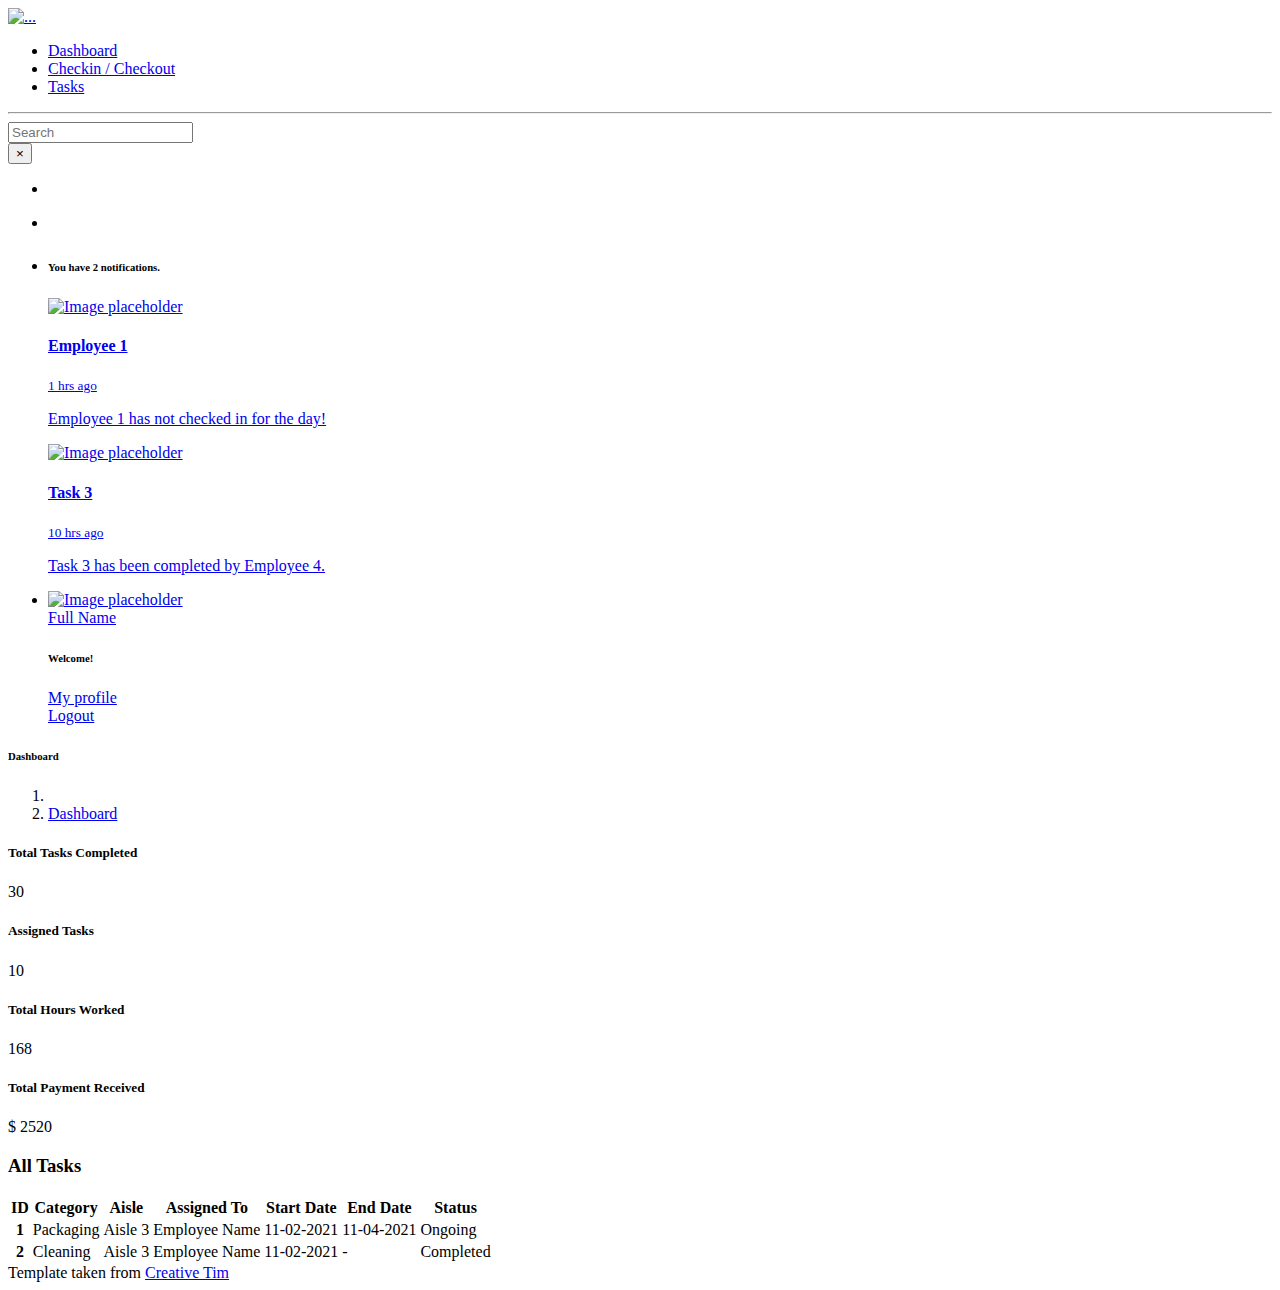
==== employee-index.html @ 5a144215 "Add files via upload" ====
<!DOCTYPE html>
<html>

<head>
  <meta charset="utf-8">
  <meta name="viewport" content="width=device-width, initial-scale=1, shrink-to-fit=no">
  <title>Employee Management System</title>
  <!-- Favicon -->
  <link rel="icon" href="assets/img/brand/favicon.png" type="image/png">
  <!-- Fonts -->
  <link rel="stylesheet" href="https://fonts.googleapis.com/css?family=Open+Sans:300,400,600,700">
  <!-- Icons -->
  <link rel="stylesheet" href="assets/vendor/nucleo/css/nucleo.css" type="text/css">
  <link rel="stylesheet" href="assets/vendor/@fortawesome/fontawesome-free/css/all.min.css" type="text/css">
  <!-- Page plugins -->
  <!-- Argon CSS -->
  <link rel="stylesheet" href="assets/css/style.css?v=1.2.0" type="text/css">
</head>

<body>
  <!-- Sidenav -->
  <nav class="sidenav navbar navbar-vertical  fixed-left  navbar-expand-xs navbar-light bg-white" id="sidenav-main">
    <div class="scrollbar-inner">
      <!-- Brand -->
      <div class="sidenav-header  align-items-center">
        <a class="navbar-brand" href="javascript:void(0)">
          <img src="assets/img/brand/logo.png" class="navbar-brand-img" alt="...">
        </a>
      </div>
      <div class="navbar-inner">
        <!-- Collapse -->
        <div class="collapse navbar-collapse" id="sidenav-collapse-main">
          <!-- Nav items -->
          <ul class="navbar-nav">
            <li class="nav-item">
              <a class="nav-link active" href="./employee-index.html">
                <i class="ni ni-tv-2 text-black"></i>
                <span class="nav-link-text">Dashboard</span>
              </a>
            </li>
            <li class="nav-item">
              <a class="nav-link" href="pages/checkin-checkout.html">
                <i class="ni ni-circle-08 text-black"></i>
                <span class="nav-link-text">Checkin / Checkout</span>
              </a>
            </li>
            <li class="nav-item">
              <a class="nav-link" href="pages/tasks.html">
                <i class="ni ni-bullet-list-67 text-black"></i>
                <span class="nav-link-text">Tasks</span>
              </a>
            </li>
          </ul>
          <!-- Divider -->
          <hr class="my-3">
        </div>
      </div>
    </div>
  </nav>
  <!-- Main content -->
  <div class="main-content" id="panel">
    <!-- Topnav -->
    <nav class="navbar navbar-top navbar-expand navbar-dark bg-primary border-bottom">
      <div class="container-fluid">
        <div class="collapse navbar-collapse" id="navbarSupportedContent">
          <!-- Search form -->
          <form class="navbar-search navbar-search-light form-inline mr-sm-3" id="navbar-search-main">
            <div class="form-group mb-0">
              <div class="input-group input-group-alternative input-group-merge">
                <div class="input-group-prepend">
                  <span class="input-group-text"><i class="fas fa-search"></i></span>
                </div>
                <input class="form-control" placeholder="Search" type="text">
              </div>
            </div>
            <button type="button" class="close" data-action="search-close" data-target="#navbar-search-main" aria-label="Close">
              <span aria-hidden="true">×</span>
            </button>
          </form>
          <!-- Navbar links -->
          <ul class="navbar-nav align-items-center  ml-md-auto ">
            <li class="nav-item d-xl-none">
              <!-- Sidenav toggler -->
              <div class="pr-3 sidenav-toggler sidenav-toggler-dark" data-action="sidenav-pin" data-target="#sidenav-main">
                <div class="sidenav-toggler-inner">
                  <i class="sidenav-toggler-line"></i>
                  <i class="sidenav-toggler-line"></i>
                  <i class="sidenav-toggler-line"></i>
                </div>
              </div>
            </li>
            <li class="nav-item d-sm-none">
              <a class="nav-link" href="#" data-action="search-show" data-target="#navbar-search-main">
                <i class="ni ni-zoom-split-in"></i>
              </a>
            </li>
            <li class="nav-item dropdown">
              <a class="nav-link" href="#" role="button" data-toggle="dropdown" aria-haspopup="true" aria-expanded="false">
                <i class="ni ni-bell-55"></i>
              </a>
              <div class="dropdown-menu dropdown-menu-xl  dropdown-menu-right  py-0 overflow-hidden">
                <!-- Dropdown header -->
                <div class="px-3 py-3">
                  <h6 class="text-sm text-muted m-0">You have <strong class="text-primary">2</strong> notifications.</h6>
                </div>
                <!-- List group -->
                <div class="list-group list-group-flush">
                  <a href="#!" class="list-group-item list-group-item-action">
                    <div class="row align-items-center">
                      <div class="col-auto">
                        <!-- Avatar -->
                        <img alt="Image placeholder" src="assets/img/theme/user.png" class="avatar rounded-circle">
                      </div>
                      <div class="col ml--2">
                        <div class="d-flex justify-content-between align-items-center">
                          <div>
                            <h4 class="mb-0 text-sm">Employee 1</h4>
                          </div>
                          <div class="text-right text-muted">
                            <small>1 hrs ago</small>
                          </div>
                        </div>
                        <p class="text-sm mb-0">Employee 1 has not checked in for the day!</p>
                      </div>
                    </div>
                  </a>
                  <a href="#!" class="list-group-item list-group-item-action">
                    <div class="row align-items-center">
                      <div class="col-auto">
                        <!-- Avatar -->
                        <img alt="Image placeholder" src="assets/img/theme/user.png" class="avatar rounded-circle">
                      </div>
                      <div class="col ml--2">
                        <div class="d-flex justify-content-between align-items-center">
                          <div>
                            <h4 class="mb-0 text-sm">Task 3</h4>
                          </div>
                          <div class="text-right text-muted">
                            <small>10 hrs ago</small>
                          </div>
                        </div>
                        <p class="text-sm mb-0">Task 3 has been completed by Employee 4.</p>
                      </div>
                    </div>
                  </a>
                </div>
              </div>
            </li>
          </ul>
          <ul class="navbar-nav align-items-center  ml-auto ml-md-0 ">
            <li class="nav-item dropdown">
              <a class="nav-link pr-0" href="#" role="button" data-toggle="dropdown" aria-haspopup="true" aria-expanded="false">
                <div class="media align-items-center">
                  <span class="avatar avatar-sm rounded-circle">
                    <img alt="Image placeholder" src="assets/img/theme/user.png">
                  </span>
                  <div class="media-body  ml-2  d-none d-lg-block">
                    <span class="mb-0 text-sm  font-weight-bold">Full Name</span>
                  </div>
                </div>
              </a>
              <div class="dropdown-menu  dropdown-menu-right ">
                <div class="dropdown-header noti-title">
                  <h6 class="text-overflow m-0">Welcome!</h6>
                </div>
                <a href="./pages/profile.html" class="dropdown-item">
                  <i class="ni ni-single-02"></i>
                  <span>My profile</span>
                </a>
                <div class="dropdown-divider"></div>
                <a href="#!" class="dropdown-item">
                  <i class="ni ni-user-run"></i>
                  <span>Logout</span>
                </a>
              </div>
            </li>
          </ul>
        </div>
      </div>
    </nav>
    <!-- Header -->
    <!-- Header -->
    <div class="header bg-primary pb-6">
      <div class="container-fluid">
        <div class="header-body">
          <div class="row align-items-center py-4">
            <div class="col-lg-12 col-12">
              <h6 class="h2 text-white d-inline-block mb-0">Dashboard</h6>
              <nav aria-label="breadcrumb" class="d-none d-md-inline-block ml-md-4">
                <ol class="breadcrumb breadcrumb-links breadcrumb-dark">
                  <li class="breadcrumb-item"><a href="#"><i class="fas fa-home"></i></a></li>
                  <li class="breadcrumb-item active"><a href="./employee-index.html">Dashboard</a></li>
                </ol>
              </nav>
            </div>
          </div>
          <!-- Card stats -->
          <div class="row">
            <div class="col-xl-3 col-md-6">
              <div class="card card-stats">
                <!-- Card body -->
                <div class="card-body">
                  <div class="row">
                    <div class="col">
                      <h5 class="card-title text-uppercase text-muted mb-0">Total Tasks Completed</h5>
                      <span class="h2 font-weight-bold d-block mb-0 mt-3">30</span>
                    </div>
                    <div class="col-auto">
                      <div class="icon icon-shape bg-gradient-green text-white rounded-circle shadow">
                        <i class="ni ni-check-bold"></i>
                      </div>
                    </div>
                  </div>
                </div>
              </div>
            </div>
            <div class="col-xl-3 col-md-6">
              <div class="card card-stats">
                <!-- Card body -->
                <div class="card-body">
                  <div class="row">
                    <div class="col">
                      <h5 class="card-title text-uppercase text-muted mb-0">Assigned Tasks</h5>
                      <span class="h2 font-weight-bold d-block mb-0 mt-3">10</span>
                    </div>
                    <div class="col-auto">
                      <div class="icon icon-shape bg-gradient-blue text-white rounded-circle shadow">
                        <i class="ni ni-bell-55"></i>
                      </div>
                    </div>
                  </div>
                </div>
              </div>
            </div>
            <div class="col-xl-3 col-md-6">
              <div class="card card-stats">
                <!-- Card body -->
                <div class="card-body">
                  <div class="row">
                    <div class="col">
                      <h5 class="card-title text-uppercase text-muted mb-0">Total Hours Worked</h5>
                      <span class="h2 font-weight-bold d-block mb-0 mt-3">168</span>
                    </div>
                    <div class="col-auto">
                      <div class="icon icon-shape bg-gradient-yellow text-white rounded-circle shadow">
                        <i class="ni ni-watch-time"></i>
                      </div>
                    </div>
                  </div>
                </div>
              </div>
            </div>
            <div class="col-xl-3 col-md-6">
              <div class="card card-stats">
                <!-- Card body -->
                <div class="card-body">
                  <div class="row">
                    <div class="col">
                      <h5 class="card-title text-uppercase text-muted mb-0">Total Payment Received</h5>
                      <span class="h2 font-weight-bold d-block mb-0 mt-3">$ 2520</span>
                    </div>
                    <div class="col-auto">
                      <div class="icon icon-shape bg-gradient-info text-white rounded-circle shadow">
                        <i class="ni ni-money-coins"></i>
                      </div>
                    </div>
                  </div>
                </div>
              </div>
            </div>
          </div>
        </div>
      </div>
    </div>
    <!-- Page content -->
    <div class="container-fluid mt--6">
      <div class="row">
        <div class="col-xl-12">
          <div class="card">
            <div class="card-header border-0">
              <div class="row align-items-center">
                <div class="col">
                  <h3 class="mb-0">All Tasks</h3>
                </div>
              </div>
            </div>
            <div class="table-responsive">
                <!-- Projects table -->
                <table class="table align-items-center table-flush">
                  <thead class="thead-light">
                    <tr>
                      <th scope="col">ID</th>
                      <th scope="col">Category</th>
                      <th scope="col">Aisle</th>
                      <th scope="col">Assigned To</th>
                      <th scope="col">Start Date</th>
                      <th scope="col">End Date</th>
                      <th scope="col">Status</th>
                    </tr>
                  </thead>
                  <tbody>
                    <tr>
                      <th scope="row">
                        1
                      </th>
                      <td>
                        Packaging
                      </td>
                      <td>
                        Aisle 3
                      </td>
                      <td>
                        Employee Name
                      </td>
                      <td>
                        11-02-2021
                      </td>
                      <td>
                        11-04-2021
                      </td>
                      <td>
                        Ongoing
                      </td>
                    </tr>
                    <tr>
                      <th scope="row">
                        2
                      </th>
                      <td>
                        Cleaning
                      </td>
                      <td>
                        Aisle 3
                      </td>
                      <td>
                        Employee Name
                      </td>
                      <td>
                        11-02-2021
                      </td>
                      <td>
                        -
                      </td>
                      <td>
                        Completed
                      </td>
                    </tr>
                  </tbody>
                </table>
              </div>
          </div>
        </div>
      </div>
      <!-- Footer -->
      <footer class="footer pt-0">
        <div class="row align-items-center justify-content-lg-between">
          <div class="col-lg-12">
            <div class="copyright text-center  text-lg-left  text-muted">
              Template taken from <a href="https://www.creative-tim.com" class="font-weight-bold" target="_blank">Creative Tim</a>
            </div>
          </div>
        </div>
      </footer>
    </div>
  </div>
  <!-- Core -->
  <script src="assets/vendor/jquery/dist/jquery.min.js"></script>
  <script src="assets/vendor/bootstrap/dist/js/bootstrap.bundle.min.js"></script>
  <script src="assets/vendor/js-cookie/js.cookie.js"></script>
  <script src="assets/vendor/jquery.scrollbar/jquery.scrollbar.min.js"></script>
  <script src="assets/vendor/jquery-scroll-lock/dist/jquery-scrollLock.min.js"></script>
  <!-- Script JS -->
  <script src="assets/js/script.js?v=1.2.0"></script>
</body>

</html>
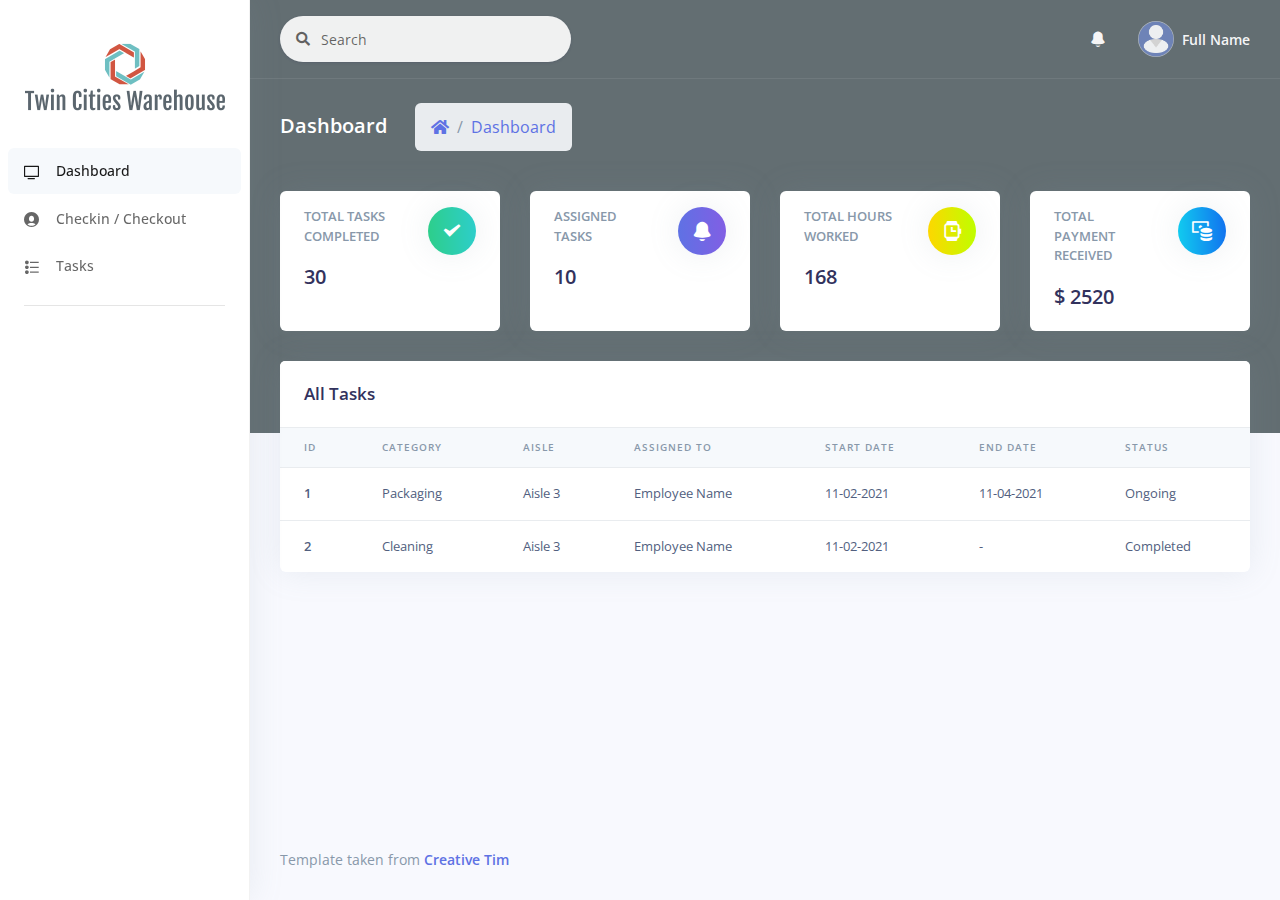
==== commit c52577be: "Initial Commit" ====
--- a/employee-index.html
+++ b/employee-index.html
@@ -1,376 +1,376 @@
-<!DOCTYPE html>
-<html>
-
-<head>
-  <meta charset="utf-8">
-  <meta name="viewport" content="width=device-width, initial-scale=1, shrink-to-fit=no">
-  <title>Employee Management System</title>
-  <!-- Favicon -->
-  <link rel="icon" href="assets/img/brand/favicon.png" type="image/png">
-  <!-- Fonts -->
-  <link rel="stylesheet" href="https://fonts.googleapis.com/css?family=Open+Sans:300,400,600,700">
-  <!-- Icons -->
-  <link rel="stylesheet" href="assets/vendor/nucleo/css/nucleo.css" type="text/css">
-  <link rel="stylesheet" href="assets/vendor/@fortawesome/fontawesome-free/css/all.min.css" type="text/css">
-  <!-- Page plugins -->
-  <!-- Argon CSS -->
-  <link rel="stylesheet" href="assets/css/style.css?v=1.2.0" type="text/css">
-</head>
-
-<body>
-  <!-- Sidenav -->
-  <nav class="sidenav navbar navbar-vertical  fixed-left  navbar-expand-xs navbar-light bg-white" id="sidenav-main">
-    <div class="scrollbar-inner">
-      <!-- Brand -->
-      <div class="sidenav-header  align-items-center">
-        <a class="navbar-brand" href="javascript:void(0)">
-          <img src="assets/img/brand/logo.png" class="navbar-brand-img" alt="...">
-        </a>
-      </div>
-      <div class="navbar-inner">
-        <!-- Collapse -->
-        <div class="collapse navbar-collapse" id="sidenav-collapse-main">
-          <!-- Nav items -->
-          <ul class="navbar-nav">
-            <li class="nav-item">
-              <a class="nav-link active" href="./employee-index.html">
-                <i class="ni ni-tv-2 text-black"></i>
-                <span class="nav-link-text">Dashboard</span>
-              </a>
-            </li>
-            <li class="nav-item">
-              <a class="nav-link" href="pages/checkin-checkout.html">
-                <i class="ni ni-circle-08 text-black"></i>
-                <span class="nav-link-text">Checkin / Checkout</span>
-              </a>
-            </li>
-            <li class="nav-item">
-              <a class="nav-link" href="pages/tasks.html">
-                <i class="ni ni-bullet-list-67 text-black"></i>
-                <span class="nav-link-text">Tasks</span>
-              </a>
-            </li>
-          </ul>
-          <!-- Divider -->
-          <hr class="my-3">
-        </div>
-      </div>
-    </div>
-  </nav>
-  <!-- Main content -->
-  <div class="main-content" id="panel">
-    <!-- Topnav -->
-    <nav class="navbar navbar-top navbar-expand navbar-dark bg-primary border-bottom">
-      <div class="container-fluid">
-        <div class="collapse navbar-collapse" id="navbarSupportedContent">
-          <!-- Search form -->
-          <form class="navbar-search navbar-search-light form-inline mr-sm-3" id="navbar-search-main">
-            <div class="form-group mb-0">
-              <div class="input-group input-group-alternative input-group-merge">
-                <div class="input-group-prepend">
-                  <span class="input-group-text"><i class="fas fa-search"></i></span>
-                </div>
-                <input class="form-control" placeholder="Search" type="text">
-              </div>
-            </div>
-            <button type="button" class="close" data-action="search-close" data-target="#navbar-search-main" aria-label="Close">
-              <span aria-hidden="true">×</span>
-            </button>
-          </form>
-          <!-- Navbar links -->
-          <ul class="navbar-nav align-items-center  ml-md-auto ">
-            <li class="nav-item d-xl-none">
-              <!-- Sidenav toggler -->
-              <div class="pr-3 sidenav-toggler sidenav-toggler-dark" data-action="sidenav-pin" data-target="#sidenav-main">
-                <div class="sidenav-toggler-inner">
-                  <i class="sidenav-toggler-line"></i>
-                  <i class="sidenav-toggler-line"></i>
-                  <i class="sidenav-toggler-line"></i>
-                </div>
-              </div>
-            </li>
-            <li class="nav-item d-sm-none">
-              <a class="nav-link" href="#" data-action="search-show" data-target="#navbar-search-main">
-                <i class="ni ni-zoom-split-in"></i>
-              </a>
-            </li>
-            <li class="nav-item dropdown">
-              <a class="nav-link" href="#" role="button" data-toggle="dropdown" aria-haspopup="true" aria-expanded="false">
-                <i class="ni ni-bell-55"></i>
-              </a>
-              <div class="dropdown-menu dropdown-menu-xl  dropdown-menu-right  py-0 overflow-hidden">
-                <!-- Dropdown header -->
-                <div class="px-3 py-3">
-                  <h6 class="text-sm text-muted m-0">You have <strong class="text-primary">2</strong> notifications.</h6>
-                </div>
-                <!-- List group -->
-                <div class="list-group list-group-flush">
-                  <a href="#!" class="list-group-item list-group-item-action">
-                    <div class="row align-items-center">
-                      <div class="col-auto">
-                        <!-- Avatar -->
-                        <img alt="Image placeholder" src="assets/img/theme/user.png" class="avatar rounded-circle">
-                      </div>
-                      <div class="col ml--2">
-                        <div class="d-flex justify-content-between align-items-center">
-                          <div>
-                            <h4 class="mb-0 text-sm">Employee 1</h4>
-                          </div>
-                          <div class="text-right text-muted">
-                            <small>1 hrs ago</small>
-                          </div>
-                        </div>
-                        <p class="text-sm mb-0">Employee 1 has not checked in for the day!</p>
-                      </div>
-                    </div>
-                  </a>
-                  <a href="#!" class="list-group-item list-group-item-action">
-                    <div class="row align-items-center">
-                      <div class="col-auto">
-                        <!-- Avatar -->
-                        <img alt="Image placeholder" src="assets/img/theme/user.png" class="avatar rounded-circle">
-                      </div>
-                      <div class="col ml--2">
-                        <div class="d-flex justify-content-between align-items-center">
-                          <div>
-                            <h4 class="mb-0 text-sm">Task 3</h4>
-                          </div>
-                          <div class="text-right text-muted">
-                            <small>10 hrs ago</small>
-                          </div>
-                        </div>
-                        <p class="text-sm mb-0">Task 3 has been completed by Employee 4.</p>
-                      </div>
-                    </div>
-                  </a>
-                </div>
-              </div>
-            </li>
-          </ul>
-          <ul class="navbar-nav align-items-center  ml-auto ml-md-0 ">
-            <li class="nav-item dropdown">
-              <a class="nav-link pr-0" href="#" role="button" data-toggle="dropdown" aria-haspopup="true" aria-expanded="false">
-                <div class="media align-items-center">
-                  <span class="avatar avatar-sm rounded-circle">
-                    <img alt="Image placeholder" src="assets/img/theme/user.png">
-                  </span>
-                  <div class="media-body  ml-2  d-none d-lg-block">
-                    <span class="mb-0 text-sm  font-weight-bold">Full Name</span>
-                  </div>
-                </div>
-              </a>
-              <div class="dropdown-menu  dropdown-menu-right ">
-                <div class="dropdown-header noti-title">
-                  <h6 class="text-overflow m-0">Welcome!</h6>
-                </div>
-                <a href="./pages/profile.html" class="dropdown-item">
-                  <i class="ni ni-single-02"></i>
-                  <span>My profile</span>
-                </a>
-                <div class="dropdown-divider"></div>
-                <a href="#!" class="dropdown-item">
-                  <i class="ni ni-user-run"></i>
-                  <span>Logout</span>
-                </a>
-              </div>
-            </li>
-          </ul>
-        </div>
-      </div>
-    </nav>
-    <!-- Header -->
-    <!-- Header -->
-    <div class="header bg-primary pb-6">
-      <div class="container-fluid">
-        <div class="header-body">
-          <div class="row align-items-center py-4">
-            <div class="col-lg-12 col-12">
-              <h6 class="h2 text-white d-inline-block mb-0">Dashboard</h6>
-              <nav aria-label="breadcrumb" class="d-none d-md-inline-block ml-md-4">
-                <ol class="breadcrumb breadcrumb-links breadcrumb-dark">
-                  <li class="breadcrumb-item"><a href="#"><i class="fas fa-home"></i></a></li>
-                  <li class="breadcrumb-item active"><a href="./employee-index.html">Dashboard</a></li>
-                </ol>
-              </nav>
-            </div>
-          </div>
-          <!-- Card stats -->
-          <div class="row">
-            <div class="col-xl-3 col-md-6">
-              <div class="card card-stats">
-                <!-- Card body -->
-                <div class="card-body">
-                  <div class="row">
-                    <div class="col">
-                      <h5 class="card-title text-uppercase text-muted mb-0">Total Tasks Completed</h5>
-                      <span class="h2 font-weight-bold d-block mb-0 mt-3">30</span>
-                    </div>
-                    <div class="col-auto">
-                      <div class="icon icon-shape bg-gradient-green text-white rounded-circle shadow">
-                        <i class="ni ni-check-bold"></i>
-                      </div>
-                    </div>
-                  </div>
-                </div>
-              </div>
-            </div>
-            <div class="col-xl-3 col-md-6">
-              <div class="card card-stats">
-                <!-- Card body -->
-                <div class="card-body">
-                  <div class="row">
-                    <div class="col">
-                      <h5 class="card-title text-uppercase text-muted mb-0">Assigned Tasks</h5>
-                      <span class="h2 font-weight-bold d-block mb-0 mt-3">10</span>
-                    </div>
-                    <div class="col-auto">
-                      <div class="icon icon-shape bg-gradient-blue text-white rounded-circle shadow">
-                        <i class="ni ni-bell-55"></i>
-                      </div>
-                    </div>
-                  </div>
-                </div>
-              </div>
-            </div>
-            <div class="col-xl-3 col-md-6">
-              <div class="card card-stats">
-                <!-- Card body -->
-                <div class="card-body">
-                  <div class="row">
-                    <div class="col">
-                      <h5 class="card-title text-uppercase text-muted mb-0">Total Hours Worked</h5>
-                      <span class="h2 font-weight-bold d-block mb-0 mt-3">168</span>
-                    </div>
-                    <div class="col-auto">
-                      <div class="icon icon-shape bg-gradient-yellow text-white rounded-circle shadow">
-                        <i class="ni ni-watch-time"></i>
-                      </div>
-                    </div>
-                  </div>
-                </div>
-              </div>
-            </div>
-            <div class="col-xl-3 col-md-6">
-              <div class="card card-stats">
-                <!-- Card body -->
-                <div class="card-body">
-                  <div class="row">
-                    <div class="col">
-                      <h5 class="card-title text-uppercase text-muted mb-0">Total Payment Received</h5>
-                      <span class="h2 font-weight-bold d-block mb-0 mt-3">$ 2520</span>
-                    </div>
-                    <div class="col-auto">
-                      <div class="icon icon-shape bg-gradient-info text-white rounded-circle shadow">
-                        <i class="ni ni-money-coins"></i>
-                      </div>
-                    </div>
-                  </div>
-                </div>
-              </div>
-            </div>
-          </div>
-        </div>
-      </div>
-    </div>
-    <!-- Page content -->
-    <div class="container-fluid mt--6">
-      <div class="row">
-        <div class="col-xl-12">
-          <div class="card">
-            <div class="card-header border-0">
-              <div class="row align-items-center">
-                <div class="col">
-                  <h3 class="mb-0">All Tasks</h3>
-                </div>
-              </div>
-            </div>
-            <div class="table-responsive">
-                <!-- Projects table -->
-                <table class="table align-items-center table-flush">
-                  <thead class="thead-light">
-                    <tr>
-                      <th scope="col">ID</th>
-                      <th scope="col">Category</th>
-                      <th scope="col">Aisle</th>
-                      <th scope="col">Assigned To</th>
-                      <th scope="col">Start Date</th>
-                      <th scope="col">End Date</th>
-                      <th scope="col">Status</th>
-                    </tr>
-                  </thead>
-                  <tbody>
-                    <tr>
-                      <th scope="row">
-                        1
-                      </th>
-                      <td>
-                        Packaging
-                      </td>
-                      <td>
-                        Aisle 3
-                      </td>
-                      <td>
-                        Employee Name
-                      </td>
-                      <td>
-                        11-02-2021
-                      </td>
-                      <td>
-                        11-04-2021
-                      </td>
-                      <td>
-                        Ongoing
-                      </td>
-                    </tr>
-                    <tr>
-                      <th scope="row">
-                        2
-                      </th>
-                      <td>
-                        Cleaning
-                      </td>
-                      <td>
-                        Aisle 3
-                      </td>
-                      <td>
-                        Employee Name
-                      </td>
-                      <td>
-                        11-02-2021
-                      </td>
-                      <td>
-                        -
-                      </td>
-                      <td>
-                        Completed
-                      </td>
-                    </tr>
-                  </tbody>
-                </table>
-              </div>
-          </div>
-        </div>
-      </div>
-      <!-- Footer -->
-      <footer class="footer pt-0">
-        <div class="row align-items-center justify-content-lg-between">
-          <div class="col-lg-12">
-            <div class="copyright text-center  text-lg-left  text-muted">
-              Template taken from <a href="https://www.creative-tim.com" class="font-weight-bold" target="_blank">Creative Tim</a>
-            </div>
-          </div>
-        </div>
-      </footer>
-    </div>
-  </div>
-  <!-- Core -->
-  <script src="assets/vendor/jquery/dist/jquery.min.js"></script>
-  <script src="assets/vendor/bootstrap/dist/js/bootstrap.bundle.min.js"></script>
-  <script src="assets/vendor/js-cookie/js.cookie.js"></script>
-  <script src="assets/vendor/jquery.scrollbar/jquery.scrollbar.min.js"></script>
-  <script src="assets/vendor/jquery-scroll-lock/dist/jquery-scrollLock.min.js"></script>
-  <!-- Script JS -->
-  <script src="assets/js/script.js?v=1.2.0"></script>
-</body>
-
-</html>
+<!DOCTYPE html>
+<html>
+
+<head>
+  <meta charset="utf-8">
+  <meta name="viewport" content="width=device-width, initial-scale=1, shrink-to-fit=no">
+  <title>Employee Management System</title>
+  <!-- Favicon -->
+  <link rel="icon" href="assets/img/brand/favicon.png" type="image/png">
+  <!-- Fonts -->
+  <link rel="stylesheet" href="https://fonts.googleapis.com/css?family=Open+Sans:300,400,600,700">
+  <!-- Icons -->
+  <link rel="stylesheet" href="assets/vendor/nucleo/css/nucleo.css" type="text/css">
+  <link rel="stylesheet" href="assets/vendor/@fortawesome/fontawesome-free/css/all.min.css" type="text/css">
+  <!-- Page plugins -->
+  <!-- Argon CSS -->
+  <link rel="stylesheet" href="assets/css/style.css?v=1.2.0" type="text/css">
+</head>
+
+<body>
+  <!-- Sidenav -->
+  <nav class="sidenav navbar navbar-vertical  fixed-left  navbar-expand-xs navbar-light bg-white" id="sidenav-main">
+    <div class="scrollbar-inner">
+      <!-- Brand -->
+      <div class="sidenav-header  align-items-center">
+        <a class="navbar-brand" href="javascript:void(0)">
+          <img src="assets/img/brand/logo.png" class="navbar-brand-img" alt="...">
+        </a>
+      </div>
+      <div class="navbar-inner">
+        <!-- Collapse -->
+        <div class="collapse navbar-collapse" id="sidenav-collapse-main">
+          <!-- Nav items -->
+          <ul class="navbar-nav">
+            <li class="nav-item">
+              <a class="nav-link active" href="./employee-index.html">
+                <i class="ni ni-tv-2 text-black"></i>
+                <span class="nav-link-text">Dashboard</span>
+              </a>
+            </li>
+            <li class="nav-item">
+              <a class="nav-link" href="pages/checkin-checkout.html">
+                <i class="ni ni-circle-08 text-black"></i>
+                <span class="nav-link-text">Checkin / Checkout</span>
+              </a>
+            </li>
+            <li class="nav-item">
+              <a class="nav-link" href="pages/tasks.html">
+                <i class="ni ni-bullet-list-67 text-black"></i>
+                <span class="nav-link-text">Tasks</span>
+              </a>
+            </li>
+          </ul>
+          <!-- Divider -->
+          <hr class="my-3">
+        </div>
+      </div>
+    </div>
+  </nav>
+  <!-- Main content -->
+  <div class="main-content" id="panel">
+    <!-- Topnav -->
+    <nav class="navbar navbar-top navbar-expand navbar-dark bg-primary border-bottom">
+      <div class="container-fluid">
+        <div class="collapse navbar-collapse" id="navbarSupportedContent">
+          <!-- Search form -->
+          <form class="navbar-search navbar-search-light form-inline mr-sm-3" id="navbar-search-main">
+            <div class="form-group mb-0">
+              <div class="input-group input-group-alternative input-group-merge">
+                <div class="input-group-prepend">
+                  <span class="input-group-text"><i class="fas fa-search"></i></span>
+                </div>
+                <input class="form-control" placeholder="Search" type="text">
+              </div>
+            </div>
+            <button type="button" class="close" data-action="search-close" data-target="#navbar-search-main" aria-label="Close">
+              <span aria-hidden="true">×</span>
+            </button>
+          </form>
+          <!-- Navbar links -->
+          <ul class="navbar-nav align-items-center  ml-md-auto ">
+            <li class="nav-item d-xl-none">
+              <!-- Sidenav toggler -->
+              <div class="pr-3 sidenav-toggler sidenav-toggler-dark" data-action="sidenav-pin" data-target="#sidenav-main">
+                <div class="sidenav-toggler-inner">
+                  <i class="sidenav-toggler-line"></i>
+                  <i class="sidenav-toggler-line"></i>
+                  <i class="sidenav-toggler-line"></i>
+                </div>
+              </div>
+            </li>
+            <li class="nav-item d-sm-none">
+              <a class="nav-link" href="#" data-action="search-show" data-target="#navbar-search-main">
+                <i class="ni ni-zoom-split-in"></i>
+              </a>
+            </li>
+            <li class="nav-item dropdown">
+              <a class="nav-link" href="#" role="button" data-toggle="dropdown" aria-haspopup="true" aria-expanded="false">
+                <i class="ni ni-bell-55"></i>
+              </a>
+              <div class="dropdown-menu dropdown-menu-xl  dropdown-menu-right  py-0 overflow-hidden">
+                <!-- Dropdown header -->
+                <div class="px-3 py-3">
+                  <h6 class="text-sm text-muted m-0">You have <strong class="text-primary">2</strong> notifications.</h6>
+                </div>
+                <!-- List group -->
+                <div class="list-group list-group-flush">
+                  <a href="#!" class="list-group-item list-group-item-action">
+                    <div class="row align-items-center">
+                      <div class="col-auto">
+                        <!-- Avatar -->
+                        <img alt="Image placeholder" src="assets/img/theme/user.png" class="avatar rounded-circle">
+                      </div>
+                      <div class="col ml--2">
+                        <div class="d-flex justify-content-between align-items-center">
+                          <div>
+                            <h4 class="mb-0 text-sm">Employee 1</h4>
+                          </div>
+                          <div class="text-right text-muted">
+                            <small>1 hrs ago</small>
+                          </div>
+                        </div>
+                        <p class="text-sm mb-0">Employee 1 has not checked in for the day!</p>
+                      </div>
+                    </div>
+                  </a>
+                  <a href="#!" class="list-group-item list-group-item-action">
+                    <div class="row align-items-center">
+                      <div class="col-auto">
+                        <!-- Avatar -->
+                        <img alt="Image placeholder" src="assets/img/theme/user.png" class="avatar rounded-circle">
+                      </div>
+                      <div class="col ml--2">
+                        <div class="d-flex justify-content-between align-items-center">
+                          <div>
+                            <h4 class="mb-0 text-sm">Task 3</h4>
+                          </div>
+                          <div class="text-right text-muted">
+                            <small>10 hrs ago</small>
+                          </div>
+                        </div>
+                        <p class="text-sm mb-0">Task 3 has been completed by Employee 4.</p>
+                      </div>
+                    </div>
+                  </a>
+                </div>
+              </div>
+            </li>
+          </ul>
+          <ul class="navbar-nav align-items-center  ml-auto ml-md-0 ">
+            <li class="nav-item dropdown">
+              <a class="nav-link pr-0" href="#" role="button" data-toggle="dropdown" aria-haspopup="true" aria-expanded="false">
+                <div class="media align-items-center">
+                  <span class="avatar avatar-sm rounded-circle">
+                    <img alt="Image placeholder" src="assets/img/theme/user.png">
+                  </span>
+                  <div class="media-body  ml-2  d-none d-lg-block">
+                    <span class="mb-0 text-sm  font-weight-bold">Full Name</span>
+                  </div>
+                </div>
+              </a>
+              <div class="dropdown-menu  dropdown-menu-right ">
+                <div class="dropdown-header noti-title">
+                  <h6 class="text-overflow m-0">Welcome!</h6>
+                </div>
+                <a href="./pages/profile.html" class="dropdown-item">
+                  <i class="ni ni-single-02"></i>
+                  <span>My profile</span>
+                </a>
+                <div class="dropdown-divider"></div>
+                <a href="#!" class="dropdown-item">
+                  <i class="ni ni-user-run"></i>
+                  <span>Logout</span>
+                </a>
+              </div>
+            </li>
+          </ul>
+        </div>
+      </div>
+    </nav>
+    <!-- Header -->
+    <!-- Header -->
+    <div class="header bg-primary pb-6">
+      <div class="container-fluid">
+        <div class="header-body">
+          <div class="row align-items-center py-4">
+            <div class="col-lg-12 col-12">
+              <h6 class="h2 text-white d-inline-block mb-0">Dashboard</h6>
+              <nav aria-label="breadcrumb" class="d-none d-md-inline-block ml-md-4">
+                <ol class="breadcrumb breadcrumb-links breadcrumb-dark">
+                  <li class="breadcrumb-item"><a href="#"><i class="fas fa-home"></i></a></li>
+                  <li class="breadcrumb-item active"><a href="./employee-index.html">Dashboard</a></li>
+                </ol>
+              </nav>
+            </div>
+          </div>
+          <!-- Card stats -->
+          <div class="row">
+            <div class="col-xl-3 col-md-6">
+              <div class="card card-stats">
+                <!-- Card body -->
+                <div class="card-body">
+                  <div class="row">
+                    <div class="col">
+                      <h5 class="card-title text-uppercase text-muted mb-0">Total Tasks Completed</h5>
+                      <span class="h2 font-weight-bold d-block mb-0 mt-3">30</span>
+                    </div>
+                    <div class="col-auto">
+                      <div class="icon icon-shape bg-gradient-green text-white rounded-circle shadow">
+                        <i class="ni ni-check-bold"></i>
+                      </div>
+                    </div>
+                  </div>
+                </div>
+              </div>
+            </div>
+            <div class="col-xl-3 col-md-6">
+              <div class="card card-stats">
+                <!-- Card body -->
+                <div class="card-body">
+                  <div class="row">
+                    <div class="col">
+                      <h5 class="card-title text-uppercase text-muted mb-0">Assigned Tasks</h5>
+                      <span class="h2 font-weight-bold d-block mb-0 mt-3">10</span>
+                    </div>
+                    <div class="col-auto">
+                      <div class="icon icon-shape bg-gradient-blue text-white rounded-circle shadow">
+                        <i class="ni ni-bell-55"></i>
+                      </div>
+                    </div>
+                  </div>
+                </div>
+              </div>
+            </div>
+            <div class="col-xl-3 col-md-6">
+              <div class="card card-stats">
+                <!-- Card body -->
+                <div class="card-body">
+                  <div class="row">
+                    <div class="col">
+                      <h5 class="card-title text-uppercase text-muted mb-0">Total Hours Worked</h5>
+                      <span class="h2 font-weight-bold d-block mb-0 mt-3">168</span>
+                    </div>
+                    <div class="col-auto">
+                      <div class="icon icon-shape bg-gradient-yellow text-white rounded-circle shadow">
+                        <i class="ni ni-watch-time"></i>
+                      </div>
+                    </div>
+                  </div>
+                </div>
+              </div>
+            </div>
+            <div class="col-xl-3 col-md-6">
+              <div class="card card-stats">
+                <!-- Card body -->
+                <div class="card-body">
+                  <div class="row">
+                    <div class="col">
+                      <h5 class="card-title text-uppercase text-muted mb-0">Total Payment Received</h5>
+                      <span class="h2 font-weight-bold d-block mb-0 mt-3">$ 2520</span>
+                    </div>
+                    <div class="col-auto">
+                      <div class="icon icon-shape bg-gradient-info text-white rounded-circle shadow">
+                        <i class="ni ni-money-coins"></i>
+                      </div>
+                    </div>
+                  </div>
+                </div>
+              </div>
+            </div>
+          </div>
+        </div>
+      </div>
+    </div>
+    <!-- Page content -->
+    <div class="container-fluid mt--6">
+      <div class="row">
+        <div class="col-xl-12">
+          <div class="card">
+            <div class="card-header border-0">
+              <div class="row align-items-center">
+                <div class="col">
+                  <h3 class="mb-0">All Tasks</h3>
+                </div>
+              </div>
+            </div>
+            <div class="table-responsive">
+                <!-- Projects table -->
+                <table class="table align-items-center table-flush">
+                  <thead class="thead-light">
+                    <tr>
+                      <th scope="col">ID</th>
+                      <th scope="col">Category</th>
+                      <th scope="col">Aisle</th>
+                      <th scope="col">Assigned To</th>
+                      <th scope="col">Start Date</th>
+                      <th scope="col">End Date</th>
+                      <th scope="col">Status</th>
+                    </tr>
+                  </thead>
+                  <tbody>
+                    <tr>
+                      <th scope="row">
+                        1
+                      </th>
+                      <td>
+                        Packaging
+                      </td>
+                      <td>
+                        Aisle 3
+                      </td>
+                      <td>
+                        Employee Name
+                      </td>
+                      <td>
+                        11-02-2021
+                      </td>
+                      <td>
+                        11-04-2021
+                      </td>
+                      <td>
+                        Ongoing
+                      </td>
+                    </tr>
+                    <tr>
+                      <th scope="row">
+                        2
+                      </th>
+                      <td>
+                        Cleaning
+                      </td>
+                      <td>
+                        Aisle 3
+                      </td>
+                      <td>
+                        Employee Name
+                      </td>
+                      <td>
+                        11-02-2021
+                      </td>
+                      <td>
+                        -
+                      </td>
+                      <td>
+                        Completed
+                      </td>
+                    </tr>
+                  </tbody>
+                </table>
+              </div>
+          </div>
+        </div>
+      </div>
+      <!-- Footer -->
+      <footer class="footer pt-0">
+        <div class="row align-items-center justify-content-lg-between">
+          <div class="col-lg-12">
+            <div class="copyright text-center  text-lg-left  text-muted">
+              Template taken from <a href="https://www.creative-tim.com" class="font-weight-bold" target="_blank">Creative Tim</a>
+            </div>
+          </div>
+        </div>
+      </footer>
+    </div>
+  </div>
+  <!-- Core -->
+  <script src="assets/vendor/jquery/dist/jquery.min.js"></script>
+  <script src="assets/vendor/bootstrap/dist/js/bootstrap.bundle.min.js"></script>
+  <script src="assets/vendor/js-cookie/js.cookie.js"></script>
+  <script src="assets/vendor/jquery.scrollbar/jquery.scrollbar.min.js"></script>
+  <script src="assets/vendor/jquery-scroll-lock/dist/jquery-scrollLock.min.js"></script>
+  <!-- Script JS -->
+  <script src="assets/js/script.js?v=1.2.0"></script>
+</body>
+
+</html>
--- a/assets/vendor/nucleo/css/nucleo.css
+++ b/assets/vendor/nucleo/css/nucleo.css
@@ -0,0 +1,572 @@
+/*--------------------------------
+
+hermes-dashboard-icons Web Font - built using nucleoapp.com
+License - nucleoapp.com/license/
+
+-------------------------------- */
+@font-face {
+  font-family: 'NucleoIcons';
+  src: url('../fonts/nucleo-icons.eot');
+  src: url('../fonts/nucleo-icons.eot') format('embedded-opentype'), url('../fonts/nucleo-icons.woff2') format('woff2'), url('../fonts/nucleo-icons.woff') format('woff'), url('../fonts/nucleo-icons.ttf') format('truetype'), url('../fonts/nucleo-icons.svg') format('svg');
+  font-weight: normal;
+  font-style: normal;
+}
+/*------------------------
+    base class definition
+-------------------------*/
+.ni {
+  display: inline-block;
+  font: normal normal normal 14px/1 NucleoIcons;
+  font-size: inherit;
+  text-rendering: auto;
+  -webkit-font-smoothing: antialiased;
+  -moz-osx-font-smoothing: grayscale;
+}
+/*------------------------
+  change icon size
+-------------------------*/
+.ni-lg {
+  font-size: 1.33333333em;
+  line-height: 0.75em;
+  vertical-align: -15%;
+}
+.ni-2x {
+  font-size: 2em;
+}
+.ni-3x {
+  font-size: 3em;
+}
+.ni-4x {
+  font-size: 4em;
+}
+.ni-5x {
+  font-size: 5em;
+}
+
+/*----------------------------------
+  add a square/circle background
+-----------------------------------*/
+.ni.square,
+.ni.circle {
+  padding: 0.33333333em;
+  vertical-align: -16%;
+  background-color: #eee;
+}
+.ni.circle {
+  border-radius: 50%;
+}
+/*------------------------
+  list icons
+-------------------------*/
+.ni-ul {
+  padding-left: 0;
+  margin-left: 2.14285714em;
+  list-style-type: none;
+}
+.ni-ul > li {
+  position: relative;
+}
+.ni-ul > li > .ni {
+  position: absolute;
+  left: -1.57142857em;
+  top: 0.14285714em;
+  text-align: center;
+}
+.ni-ul > li > .ni.lg {
+  top: 0;
+  left: -1.35714286em;
+}
+.ni-ul > li > .ni.circle,
+.ni-ul > li > .ni.square {
+  top: -0.19047619em;
+  left: -1.9047619em;
+}
+/*------------------------
+  spinning icons
+-------------------------*/
+.ni.spin {
+  -webkit-animation: nc-spin 2s infinite linear;
+  -moz-animation: nc-spin 2s infinite linear;
+  animation: nc-spin 2s infinite linear;
+}
+@-webkit-keyframes nc-spin {
+  0% {
+    -webkit-transform: rotate(0deg);
+  }
+  100% {
+    -webkit-transform: rotate(360deg);
+  }
+}
+@-moz-keyframes nc-spin {
+  0% {
+    -moz-transform: rotate(0deg);
+  }
+  100% {
+    -moz-transform: rotate(360deg);
+  }
+}
+@keyframes nc-spin {
+  0% {
+    -webkit-transform: rotate(0deg);
+    -moz-transform: rotate(0deg);
+    -ms-transform: rotate(0deg);
+    -o-transform: rotate(0deg);
+    transform: rotate(0deg);
+  }
+  100% {
+    -webkit-transform: rotate(360deg);
+    -moz-transform: rotate(360deg);
+    -ms-transform: rotate(360deg);
+    -o-transform: rotate(360deg);
+    transform: rotate(360deg);
+  }
+}
+/*------------------------
+  rotated/flipped icons
+-------------------------*/
+.ni.rotate-90 {
+  filter: progid:DXImageTransform.Microsoft.BasicImage(rotation=1);
+  -webkit-transform: rotate(90deg);
+  -moz-transform: rotate(90deg);
+  -ms-transform: rotate(90deg);
+  -o-transform: rotate(90deg);
+  transform: rotate(90deg);
+}
+.ni.rotate-180 {
+  filter: progid:DXImageTransform.Microsoft.BasicImage(rotation=2);
+  -webkit-transform: rotate(180deg);
+  -moz-transform: rotate(180deg);
+  -ms-transform: rotate(180deg);
+  -o-transform: rotate(180deg);
+  transform: rotate(180deg);
+}
+.ni.rotate-270 {
+  filter: progid:DXImageTransform.Microsoft.BasicImage(rotation=3);
+  -webkit-transform: rotate(270deg);
+  -moz-transform: rotate(270deg);
+  -ms-transform: rotate(270deg);
+  -o-transform: rotate(270deg);
+  transform: rotate(270deg);
+}
+.ni.flip-y {
+  filter: progid:DXImageTransform.Microsoft.BasicImage(rotation=0);
+  -webkit-transform: scale(-1, 1);
+  -moz-transform: scale(-1, 1);
+  -ms-transform: scale(-1, 1);
+  -o-transform: scale(-1, 1);
+  transform: scale(-1, 1);
+}
+.ni.flip-x {
+  filter: progid:DXImageTransform.Microsoft.BasicImage(rotation=2);
+  -webkit-transform: scale(1, -1);
+  -moz-transform: scale(1, -1);
+  -ms-transform: scale(1, -1);
+  -o-transform: scale(1, -1);
+  transform: scale(1, -1);
+}
+/*------------------------
+    font icons
+-------------------------*/
+
+.ni-active-40::before {
+    content: "\ea02";
+}
+
+.ni-air-baloon::before {
+    content: "\ea03";
+}
+
+.ni-album-2::before {
+    content: "\ea04";
+}
+
+.ni-align-center::before {
+    content: "\ea05";
+}
+
+.ni-align-left-2::before {
+    content: "\ea06";
+}
+
+.ni-ambulance::before {
+    content: "\ea07";
+}
+
+.ni-app::before {
+    content: "\ea08";
+}
+
+.ni-archive-2::before {
+    content: "\ea09";
+}
+
+.ni-atom::before {
+    content: "\ea0a";
+}
+
+.ni-badge::before {
+    content: "\ea0b";
+}
+
+.ni-bag-17::before {
+    content: "\ea0c";
+}
+
+.ni-basket::before {
+    content: "\ea0d";
+}
+
+.ni-bell-55::before {
+    content: "\ea0e";
+}
+
+.ni-bold-down::before {
+    content: "\ea0f";
+}
+
+.ni-bold-left::before {
+    content: "\ea10";
+}
+
+.ni-bold-right::before {
+    content: "\ea11";
+}
+
+.ni-bold-up::before {
+    content: "\ea12";
+}
+
+.ni-bold::before {
+    content: "\ea13";
+}
+
+.ni-book-bookmark::before {
+    content: "\ea14";
+}
+
+.ni-books::before {
+    content: "\ea15";
+}
+
+.ni-box-2::before {
+    content: "\ea16";
+}
+
+.ni-briefcase-24::before {
+    content: "\ea17";
+}
+
+.ni-building::before {
+    content: "\ea18";
+}
+
+.ni-bulb-61::before {
+    content: "\ea19";
+}
+
+.ni-bullet-list-67::before {
+    content: "\ea1a";
+}
+
+.ni-bus-front-12::before {
+    content: "\ea1b";
+}
+
+.ni-button-pause::before {
+    content: "\ea1c";
+}
+
+.ni-button-play::before {
+    content: "\ea1d";
+}
+
+.ni-button-power::before {
+    content: "\ea1e";
+}
+
+.ni-calendar-grid-58::before {
+    content: "\ea1f";
+}
+
+.ni-camera-compact::before {
+    content: "\ea20";
+}
+
+.ni-caps-small::before {
+    content: "\ea21";
+}
+
+.ni-cart::before {
+    content: "\ea22";
+}
+
+.ni-chart-bar-32::before {
+    content: "\ea23";
+}
+
+.ni-chart-pie-35::before {
+    content: "\ea24";
+}
+
+.ni-chat-round::before {
+    content: "\ea25";
+}
+
+.ni-check-bold::before {
+    content: "\ea26";
+}
+
+.ni-circle-08::before {
+    content: "\ea27";
+}
+
+.ni-cloud-download-95::before {
+    content: "\ea28";
+}
+
+.ni-cloud-upload-96::before {
+    content: "\ea29";
+}
+
+.ni-compass-04::before {
+    content: "\ea2a";
+}
+
+.ni-controller::before {
+    content: "\ea2b";
+}
+
+.ni-credit-card::before {
+    content: "\ea2c";
+}
+
+.ni-curved-next::before {
+    content: "\ea2d";
+}
+
+.ni-delivery-fast::before {
+    content: "\ea2e";
+}
+
+.ni-diamond::before {
+    content: "\ea2f";
+}
+
+.ni-email-83::before {
+    content: "\ea30";
+}
+
+.ni-fat-add::before {
+    content: "\ea31";
+}
+
+.ni-fat-delete::before {
+    content: "\ea32";
+}
+
+.ni-fat-remove::before {
+    content: "\ea33";
+}
+
+.ni-favourite-28::before {
+    content: "\ea34";
+}
+
+.ni-folder-17::before {
+    content: "\ea35";
+}
+
+.ni-glasses-2::before {
+    content: "\ea36";
+}
+
+.ni-hat-3::before {
+    content: "\ea37";
+}
+
+.ni-headphones::before {
+    content: "\ea38";
+}
+
+.ni-html5::before {
+    content: "\ea39";
+}
+
+.ni-istanbul::before {
+    content: "\ea3a";
+}
+
+.ni-key-25::before {
+    content: "\ea3b";
+}
+
+.ni-laptop::before {
+    content: "\ea3c";
+}
+
+.ni-like-2::before {
+    content: "\ea3d";
+}
+
+.ni-lock-circle-open::before {
+    content: "\ea3e";
+}
+
+.ni-map-big::before {
+    content: "\ea3f";
+}
+
+.ni-mobile-button::before {
+    content: "\ea40";
+}
+
+.ni-money-coins::before {
+    content: "\ea41";
+}
+
+.ni-note-03::before {
+    content: "\ea42";
+}
+
+.ni-notification-70::before {
+    content: "\ea43";
+}
+
+.ni-palette::before {
+    content: "\ea44";
+}
+
+.ni-paper-diploma::before {
+    content: "\ea45";
+}
+
+.ni-pin-3::before {
+    content: "\ea46";
+}
+
+.ni-planet::before {
+    content: "\ea47";
+}
+
+.ni-ruler-pencil::before {
+    content: "\ea48";
+}
+
+.ni-satisfied::before {
+    content: "\ea49";
+}
+
+.ni-scissors::before {
+    content: "\ea4a";
+}
+
+.ni-send::before {
+    content: "\ea4b";
+}
+
+.ni-settings-gear-65::before {
+    content: "\ea4c";
+}
+
+.ni-settings::before {
+    content: "\ea4d";
+}
+
+.ni-single-02::before {
+    content: "\ea4e";
+}
+
+.ni-single-copy-04::before {
+    content: "\ea4f";
+}
+
+.ni-sound-wave::before {
+    content: "\ea50";
+}
+
+.ni-spaceship::before {
+    content: "\ea51";
+}
+
+.ni-square-pin::before {
+    content: "\ea52";
+}
+
+.ni-support-16::before {
+    content: "\ea53";
+}
+
+.ni-tablet-button::before {
+    content: "\ea54";
+}
+
+.ni-tag::before {
+    content: "\ea55";
+}
+
+.ni-tie-bow::before {
+    content: "\ea56";
+}
+
+.ni-time-alarm::before {
+    content: "\ea57";
+}
+
+.ni-trophy::before {
+    content: "\ea58";
+}
+
+.ni-tv-2::before {
+    content: "\ea59";
+}
+
+.ni-umbrella-13::before {
+    content: "\ea5a";
+}
+
+.ni-user-run::before {
+    content: "\ea5b";
+}
+
+.ni-vector::before {
+    content: "\ea5c";
+}
+
+.ni-watch-time::before {
+    content: "\ea5d";
+}
+
+.ni-world::before {
+    content: "\ea5e";
+}
+
+.ni-zoom-split-in::before {
+    content: "\ea5f";
+}
+
+.ni-collection::before {
+    content: "\ea60";
+}
+
+.ni-image::before {
+    content: "\ea61";
+}
+
+.ni-shop::before {
+    content: "\ea62";
+}
+
+.ni-ungroup::before {
+    content: "\ea63";
+}
+
+.ni-world-2::before {
+    content: "\ea64";
+}
+
+.ni-ui-04::before {
+    content: "\ea65";
+}
+
+
+/* all icon font classes list here */
--- a/assets/vendor/@fortawesome/fontawesome-free/css/all.min.css
+++ b/assets/vendor/@fortawesome/fontawesome-free/css/all.min.css
@@ -0,0 +1,5 @@
+/*!
+ * Font Awesome Free 5.12.0 by @fontawesome - https://fontawesome.com
+ * License - https://fontawesome.com/license/free (Icons: CC BY 4.0, Fonts: SIL OFL 1.1, Code: MIT License)
+ */
+.fa,.fab,.fad,.fal,.far,.fas{-moz-osx-font-smoothing:grayscale;-webkit-font-smoothing:antialiased;display:inline-block;font-style:normal;font-variant:normal;text-rendering:auto;line-height:1}.fa-lg{font-size:1.33333em;line-height:.75em;vertical-align:-.0667em}.fa-xs{font-size:.75em}.fa-sm{font-size:.875em}.fa-1x{font-size:1em}.fa-2x{font-size:2em}.fa-3x{font-size:3em}.fa-4x{font-size:4em}.fa-5x{font-size:5em}.fa-6x{font-size:6em}.fa-7x{font-size:7em}.fa-8x{font-size:8em}.fa-9x{font-size:9em}.fa-10x{font-size:10em}.fa-fw{text-align:center;width:1.25em}.fa-ul{list-style-type:none;margin-left:2.5em;padding-left:0}.fa-ul>li{position:relative}.fa-li{left:-2em;position:absolute;text-align:center;width:2em;line-height:inherit}.fa-border{border:.08em solid #eee;border-radius:.1em;padding:.2em .25em .15em}.fa-pull-left{float:left}.fa-pull-right{float:right}.fa.fa-pull-left,.fab.fa-pull-left,.fal.fa-pull-left,.far.fa-pull-left,.fas.fa-pull-left{margin-right:.3em}.fa.fa-pull-right,.fab.fa-pull-right,.fal.fa-pull-right,.far.fa-pull-right,.fas.fa-pull-right{margin-left:.3em}.fa-spin{-webkit-animation:fa-spin 2s linear infinite;animation:fa-spin 2s linear infinite}.fa-pulse{-webkit-animation:fa-spin 1s steps(8) infinite;animation:fa-spin 1s steps(8) infinite}@-webkit-keyframes fa-spin{0%{-webkit-transform:rotate(0deg);transform:rotate(0deg)}to{-webkit-transform:rotate(1turn);transform:rotate(1turn)}}@keyframes fa-spin{0%{-webkit-transform:rotate(0deg);transform:rotate(0deg)}to{-webkit-transform:rotate(1turn);transform:rotate(1turn)}}.fa-rotate-90{-ms-filter:"progid:DXImageTransform.Microsoft.BasicImage(rotation=1)";-webkit-transform:rotate(90deg);transform:rotate(90deg)}.fa-rotate-180{-ms-filter:"progid:DXImageTransform.Microsoft.BasicImage(rotation=2)";-webkit-transform:rotate(180deg);transform:rotate(180deg)}.fa-rotate-270{-ms-filter:"progid:DXImageTransform.Microsoft.BasicImage(rotation=3)";-webkit-transform:rotate(270deg);transform:rotate(270deg)}.fa-flip-horizontal{-ms-filter:"progid:DXImageTransform.Microsoft.BasicImage(rotation=0, mirror=1)";-webkit-transform:scaleX(-1);transform:scaleX(-1)}.fa-flip-vertical{-webkit-transform:scaleY(-1);transform:scaleY(-1)}.fa-flip-both,.fa-flip-horizontal.fa-flip-vertical,.fa-flip-vertical{-ms-filter:"progid:DXImageTransform.Microsoft.BasicImage(rotation=2, mirror=1)"}.fa-flip-both,.fa-flip-horizontal.fa-flip-vertical{-webkit-transform:scale(-1);transform:scale(-1)}:root .fa-flip-both,:root .fa-flip-horizontal,:root .fa-flip-vertical,:root .fa-rotate-90,:root .fa-rotate-180,:root .fa-rotate-270{-webkit-filter:none;filter:none}.fa-stack{display:inline-block;height:2em;line-height:2em;position:relative;vertical-align:middle;width:2.5em}.fa-stack-1x,.fa-stack-2x{left:0;position:absolute;text-align:center;width:100%}.fa-stack-1x{line-height:inherit}.fa-stack-2x{font-size:2em}.fa-inverse{color:#fff}.fa-500px:before{content:"\f26e"}.fa-accessible-icon:before{content:"\f368"}.fa-accusoft:before{content:"\f369"}.fa-acquisitions-incorporated:before{content:"\f6af"}.fa-ad:before{content:"\f641"}.fa-address-book:before{content:"\f2b9"}.fa-address-card:before{content:"\f2bb"}.fa-adjust:before{content:"\f042"}.fa-adn:before{content:"\f170"}.fa-adobe:before{content:"\f778"}.fa-adversal:before{content:"\f36a"}.fa-affiliatetheme:before{content:"\f36b"}.fa-air-freshener:before{content:"\f5d0"}.fa-airbnb:before{content:"\f834"}.fa-algolia:before{content:"\f36c"}.fa-align-center:before{content:"\f037"}.fa-align-justify:before{content:"\f039"}.fa-align-left:before{content:"\f036"}.fa-align-right:before{content:"\f038"}.fa-alipay:before{content:"\f642"}.fa-allergies:before{content:"\f461"}.fa-amazon:before{content:"\f270"}.fa-amazon-pay:before{content:"\f42c"}.fa-ambulance:before{content:"\f0f9"}.fa-american-sign-language-interpreting:before{content:"\f2a3"}.fa-amilia:before{content:"\f36d"}.fa-anchor:before{content:"\f13d"}.fa-android:before{content:"\f17b"}.fa-angellist:before{content:"\f209"}.fa-angle-double-down:before{content:"\f103"}.fa-angle-double-left:before{content:"\f100"}.fa-angle-double-right:before{content:"\f101"}.fa-angle-double-up:before{content:"\f102"}.fa-angle-down:before{content:"\f107"}.fa-angle-left:before{content:"\f104"}.fa-angle-right:before{content:"\f105"}.fa-angle-up:before{content:"\f106"}.fa-angry:before{content:"\f556"}.fa-angrycreative:before{content:"\f36e"}.fa-angular:before{content:"\f420"}.fa-ankh:before{content:"\f644"}.fa-app-store:before{content:"\f36f"}.fa-app-store-ios:before{content:"\f370"}.fa-apper:before{content:"\f371"}.fa-apple:before{content:"\f179"}.fa-apple-alt:before{content:"\f5d1"}.fa-apple-pay:before{content:"\f415"}.fa-archive:before{content:"\f187"}.fa-archway:before{content:"\f557"}.fa-arrow-alt-circle-down:before{content:"\f358"}.fa-arrow-alt-circle-left:before{content:"\f359"}.fa-arrow-alt-circle-right:before{content:"\f35a"}.fa-arrow-alt-circle-up:before{content:"\f35b"}.fa-arrow-circle-down:before{content:"\f0ab"}.fa-arrow-circle-left:before{content:"\f0a8"}.fa-arrow-circle-right:before{content:"\f0a9"}.fa-arrow-circle-up:before{content:"\f0aa"}.fa-arrow-down:before{content:"\f063"}.fa-arrow-left:before{content:"\f060"}.fa-arrow-right:before{content:"\f061"}.fa-arrow-up:before{content:"\f062"}.fa-arrows-alt:before{content:"\f0b2"}.fa-arrows-alt-h:before{content:"\f337"}.fa-arrows-alt-v:before{content:"\f338"}.fa-artstation:before{content:"\f77a"}.fa-assistive-listening-systems:before{content:"\f2a2"}.fa-asterisk:before{content:"\f069"}.fa-asymmetrik:before{content:"\f372"}.fa-at:before{content:"\f1fa"}.fa-atlas:before{content:"\f558"}.fa-atlassian:before{content:"\f77b"}.fa-atom:before{content:"\f5d2"}.fa-audible:before{content:"\f373"}.fa-audio-description:before{content:"\f29e"}.fa-autoprefixer:before{content:"\f41c"}.fa-avianex:before{content:"\f374"}.fa-aviato:before{content:"\f421"}.fa-award:before{content:"\f559"}.fa-aws:before{content:"\f375"}.fa-baby:before{content:"\f77c"}.fa-baby-carriage:before{content:"\f77d"}.fa-backspace:before{content:"\f55a"}.fa-backward:before{content:"\f04a"}.fa-bacon:before{content:"\f7e5"}.fa-bahai:before{content:"\f666"}.fa-balance-scale:before{content:"\f24e"}.fa-balance-scale-left:before{content:"\f515"}.fa-balance-scale-right:before{content:"\f516"}.fa-ban:before{content:"\f05e"}.fa-band-aid:before{content:"\f462"}.fa-bandcamp:before{content:"\f2d5"}.fa-barcode:before{content:"\f02a"}.fa-bars:before{content:"\f0c9"}.fa-baseball-ball:before{content:"\f433"}.fa-basketball-ball:before{content:"\f434"}.fa-bath:before{content:"\f2cd"}.fa-battery-empty:before{content:"\f244"}.fa-battery-full:before{content:"\f240"}.fa-battery-half:before{content:"\f242"}.fa-battery-quarter:before{content:"\f243"}.fa-battery-three-quarters:before{content:"\f241"}.fa-battle-net:before{content:"\f835"}.fa-bed:before{content:"\f236"}.fa-beer:before{content:"\f0fc"}.fa-behance:before{content:"\f1b4"}.fa-behance-square:before{content:"\f1b5"}.fa-bell:before{content:"\f0f3"}.fa-bell-slash:before{content:"\f1f6"}.fa-bezier-curve:before{content:"\f55b"}.fa-bible:before{content:"\f647"}.fa-bicycle:before{content:"\f206"}.fa-biking:before{content:"\f84a"}.fa-bimobject:before{content:"\f378"}.fa-binoculars:before{content:"\f1e5"}.fa-biohazard:before{content:"\f780"}.fa-birthday-cake:before{content:"\f1fd"}.fa-bitbucket:before{content:"\f171"}.fa-bitcoin:before{content:"\f379"}.fa-bity:before{content:"\f37a"}.fa-black-tie:before{content:"\f27e"}.fa-blackberry:before{content:"\f37b"}.fa-blender:before{content:"\f517"}.fa-blender-phone:before{content:"\f6b6"}.fa-blind:before{content:"\f29d"}.fa-blog:before{content:"\f781"}.fa-blogger:before{content:"\f37c"}.fa-blogger-b:before{content:"\f37d"}.fa-bluetooth:before{content:"\f293"}.fa-bluetooth-b:before{content:"\f294"}.fa-bold:before{content:"\f032"}.fa-bolt:before{content:"\f0e7"}.fa-bomb:before{content:"\f1e2"}.fa-bone:before{content:"\f5d7"}.fa-bong:before{content:"\f55c"}.fa-book:before{content:"\f02d"}.fa-book-dead:before{content:"\f6b7"}.fa-book-medical:before{content:"\f7e6"}.fa-book-open:before{content:"\f518"}.fa-book-reader:before{content:"\f5da"}.fa-bookmark:before{content:"\f02e"}.fa-bootstrap:before{content:"\f836"}.fa-border-all:before{content:"\f84c"}.fa-border-none:before{content:"\f850"}.fa-border-style:before{content:"\f853"}.fa-bowling-ball:before{content:"\f436"}.fa-box:before{content:"\f466"}.fa-box-open:before{content:"\f49e"}.fa-boxes:before{content:"\f468"}.fa-braille:before{content:"\f2a1"}.fa-brain:before{content:"\f5dc"}.fa-bread-slice:before{content:"\f7ec"}.fa-briefcase:before{content:"\f0b1"}.fa-briefcase-medical:before{content:"\f469"}.fa-broadcast-tower:before{content:"\f519"}.fa-broom:before{content:"\f51a"}.fa-brush:before{content:"\f55d"}.fa-btc:before{content:"\f15a"}.fa-buffer:before{content:"\f837"}.fa-bug:before{content:"\f188"}.fa-building:before{content:"\f1ad"}.fa-bullhorn:before{content:"\f0a1"}.fa-bullseye:before{content:"\f140"}.fa-burn:before{content:"\f46a"}.fa-buromobelexperte:before{content:"\f37f"}.fa-bus:before{content:"\f207"}.fa-bus-alt:before{content:"\f55e"}.fa-business-time:before{content:"\f64a"}.fa-buy-n-large:before{content:"\f8a6"}.fa-buysellads:before{content:"\f20d"}.fa-calculator:before{content:"\f1ec"}.fa-calendar:before{content:"\f133"}.fa-calendar-alt:before{content:"\f073"}.fa-calendar-check:before{content:"\f274"}.fa-calendar-day:before{content:"\f783"}.fa-calendar-minus:before{content:"\f272"}.fa-calendar-plus:before{content:"\f271"}.fa-calendar-times:before{content:"\f273"}.fa-calendar-week:before{content:"\f784"}.fa-camera:before{content:"\f030"}.fa-camera-retro:before{content:"\f083"}.fa-campground:before{content:"\f6bb"}.fa-canadian-maple-leaf:before{content:"\f785"}.fa-candy-cane:before{content:"\f786"}.fa-cannabis:before{content:"\f55f"}.fa-capsules:before{content:"\f46b"}.fa-car:before{content:"\f1b9"}.fa-car-alt:before{content:"\f5de"}.fa-car-battery:before{content:"\f5df"}.fa-car-crash:before{content:"\f5e1"}.fa-car-side:before{content:"\f5e4"}.fa-caravan:before{content:"\f8ff"}.fa-caret-down:before{content:"\f0d7"}.fa-caret-left:before{content:"\f0d9"}.fa-caret-right:before{content:"\f0da"}.fa-caret-square-down:before{content:"\f150"}.fa-caret-square-left:before{content:"\f191"}.fa-caret-square-right:before{content:"\f152"}.fa-caret-square-up:before{content:"\f151"}.fa-caret-up:before{content:"\f0d8"}.fa-carrot:before{content:"\f787"}.fa-cart-arrow-down:before{content:"\f218"}.fa-cart-plus:before{content:"\f217"}.fa-cash-register:before{content:"\f788"}.fa-cat:before{content:"\f6be"}.fa-cc-amazon-pay:before{content:"\f42d"}.fa-cc-amex:before{content:"\f1f3"}.fa-cc-apple-pay:before{content:"\f416"}.fa-cc-diners-club:before{content:"\f24c"}.fa-cc-discover:before{content:"\f1f2"}.fa-cc-jcb:before{content:"\f24b"}.fa-cc-mastercard:before{content:"\f1f1"}.fa-cc-paypal:before{content:"\f1f4"}.fa-cc-stripe:before{content:"\f1f5"}.fa-cc-visa:before{content:"\f1f0"}.fa-centercode:before{content:"\f380"}.fa-centos:before{content:"\f789"}.fa-certificate:before{content:"\f0a3"}.fa-chair:before{content:"\f6c0"}.fa-chalkboard:before{content:"\f51b"}.fa-chalkboard-teacher:before{content:"\f51c"}.fa-charging-station:before{content:"\f5e7"}.fa-chart-area:before{content:"\f1fe"}.fa-chart-bar:before{content:"\f080"}.fa-chart-line:before{content:"\f201"}.fa-chart-pie:before{content:"\f200"}.fa-check:before{content:"\f00c"}.fa-check-circle:before{content:"\f058"}.fa-check-double:before{content:"\f560"}.fa-check-square:before{content:"\f14a"}.fa-cheese:before{content:"\f7ef"}.fa-chess:before{content:"\f439"}.fa-chess-bishop:before{content:"\f43a"}.fa-chess-board:before{content:"\f43c"}.fa-chess-king:before{content:"\f43f"}.fa-chess-knight:before{content:"\f441"}.fa-chess-pawn:before{content:"\f443"}.fa-chess-queen:before{content:"\f445"}.fa-chess-rook:before{content:"\f447"}.fa-chevron-circle-down:before{content:"\f13a"}.fa-chevron-circle-left:before{content:"\f137"}.fa-chevron-circle-right:before{content:"\f138"}.fa-chevron-circle-up:before{content:"\f139"}.fa-chevron-down:before{content:"\f078"}.fa-chevron-left:before{content:"\f053"}.fa-chevron-right:before{content:"\f054"}.fa-chevron-up:before{content:"\f077"}.fa-child:before{content:"\f1ae"}.fa-chrome:before{content:"\f268"}.fa-chromecast:before{content:"\f838"}.fa-church:before{content:"\f51d"}.fa-circle:before{content:"\f111"}.fa-circle-notch:before{content:"\f1ce"}.fa-city:before{content:"\f64f"}.fa-clinic-medical:before{content:"\f7f2"}.fa-clipboard:before{content:"\f328"}.fa-clipboard-check:before{content:"\f46c"}.fa-clipboard-list:before{content:"\f46d"}.fa-clock:before{content:"\f017"}.fa-clone:before{content:"\f24d"}.fa-closed-captioning:before{content:"\f20a"}.fa-cloud:before{content:"\f0c2"}.fa-cloud-download-alt:before{content:"\f381"}.fa-cloud-meatball:before{content:"\f73b"}.fa-cloud-moon:before{content:"\f6c3"}.fa-cloud-moon-rain:before{content:"\f73c"}.fa-cloud-rain:before{content:"\f73d"}.fa-cloud-showers-heavy:before{content:"\f740"}.fa-cloud-sun:before{content:"\f6c4"}.fa-cloud-sun-rain:before{content:"\f743"}.fa-cloud-upload-alt:before{content:"\f382"}.fa-cloudscale:before{content:"\f383"}.fa-cloudsmith:before{content:"\f384"}.fa-cloudversify:before{content:"\f385"}.fa-cocktail:before{content:"\f561"}.fa-code:before{content:"\f121"}.fa-code-branch:before{content:"\f126"}.fa-codepen:before{content:"\f1cb"}.fa-codiepie:before{content:"\f284"}.fa-coffee:before{content:"\f0f4"}.fa-cog:before{content:"\f013"}.fa-cogs:before{content:"\f085"}.fa-coins:before{content:"\f51e"}.fa-columns:before{content:"\f0db"}.fa-comment:before{content:"\f075"}.fa-comment-alt:before{content:"\f27a"}.fa-comment-dollar:before{content:"\f651"}.fa-comment-dots:before{content:"\f4ad"}.fa-comment-medical:before{content:"\f7f5"}.fa-comment-slash:before{content:"\f4b3"}.fa-comments:before{content:"\f086"}.fa-comments-dollar:before{content:"\f653"}.fa-compact-disc:before{content:"\f51f"}.fa-compass:before{content:"\f14e"}.fa-compress:before{content:"\f066"}.fa-compress-alt:before{content:"\f422"}.fa-compress-arrows-alt:before{content:"\f78c"}.fa-concierge-bell:before{content:"\f562"}.fa-confluence:before{content:"\f78d"}.fa-connectdevelop:before{content:"\f20e"}.fa-contao:before{content:"\f26d"}.fa-cookie:before{content:"\f563"}.fa-cookie-bite:before{content:"\f564"}.fa-copy:before{content:"\f0c5"}.fa-copyright:before{content:"\f1f9"}.fa-cotton-bureau:before{content:"\f89e"}.fa-couch:before{content:"\f4b8"}.fa-cpanel:before{content:"\f388"}.fa-creative-commons:before{content:"\f25e"}.fa-creative-commons-by:before{content:"\f4e7"}.fa-creative-commons-nc:before{content:"\f4e8"}.fa-creative-commons-nc-eu:before{content:"\f4e9"}.fa-creative-commons-nc-jp:before{content:"\f4ea"}.fa-creative-commons-nd:before{content:"\f4eb"}.fa-creative-commons-pd:before{content:"\f4ec"}.fa-creative-commons-pd-alt:before{content:"\f4ed"}.fa-creative-commons-remix:before{content:"\f4ee"}.fa-creative-commons-sa:before{content:"\f4ef"}.fa-creative-commons-sampling:before{content:"\f4f0"}.fa-creative-commons-sampling-plus:before{content:"\f4f1"}.fa-creative-commons-share:before{content:"\f4f2"}.fa-creative-commons-zero:before{content:"\f4f3"}.fa-credit-card:before{content:"\f09d"}.fa-critical-role:before{content:"\f6c9"}.fa-crop:before{content:"\f125"}.fa-crop-alt:before{content:"\f565"}.fa-cross:before{content:"\f654"}.fa-crosshairs:before{content:"\f05b"}.fa-crow:before{content:"\f520"}.fa-crown:before{content:"\f521"}.fa-crutch:before{content:"\f7f7"}.fa-css3:before{content:"\f13c"}.fa-css3-alt:before{content:"\f38b"}.fa-cube:before{content:"\f1b2"}.fa-cubes:before{content:"\f1b3"}.fa-cut:before{content:"\f0c4"}.fa-cuttlefish:before{content:"\f38c"}.fa-d-and-d:before{content:"\f38d"}.fa-d-and-d-beyond:before{content:"\f6ca"}.fa-dashcube:before{content:"\f210"}.fa-database:before{content:"\f1c0"}.fa-deaf:before{content:"\f2a4"}.fa-delicious:before{content:"\f1a5"}.fa-democrat:before{content:"\f747"}.fa-deploydog:before{content:"\f38e"}.fa-deskpro:before{content:"\f38f"}.fa-desktop:before{content:"\f108"}.fa-dev:before{content:"\f6cc"}.fa-deviantart:before{content:"\f1bd"}.fa-dharmachakra:before{content:"\f655"}.fa-dhl:before{content:"\f790"}.fa-diagnoses:before{content:"\f470"}.fa-diaspora:before{content:"\f791"}.fa-dice:before{content:"\f522"}.fa-dice-d20:before{content:"\f6cf"}.fa-dice-d6:before{content:"\f6d1"}.fa-dice-five:before{content:"\f523"}.fa-dice-four:before{content:"\f524"}.fa-dice-one:before{content:"\f525"}.fa-dice-six:before{content:"\f526"}.fa-dice-three:before{content:"\f527"}.fa-dice-two:before{content:"\f528"}.fa-digg:before{content:"\f1a6"}.fa-digital-ocean:before{content:"\f391"}.fa-digital-tachograph:before{content:"\f566"}.fa-directions:before{content:"\f5eb"}.fa-discord:before{content:"\f392"}.fa-discourse:before{content:"\f393"}.fa-divide:before{content:"\f529"}.fa-dizzy:before{content:"\f567"}.fa-dna:before{content:"\f471"}.fa-dochub:before{content:"\f394"}.fa-docker:before{content:"\f395"}.fa-dog:before{content:"\f6d3"}.fa-dollar-sign:before{content:"\f155"}.fa-dolly:before{content:"\f472"}.fa-dolly-flatbed:before{content:"\f474"}.fa-donate:before{content:"\f4b9"}.fa-door-closed:before{content:"\f52a"}.fa-door-open:before{content:"\f52b"}.fa-dot-circle:before{content:"\f192"}.fa-dove:before{content:"\f4ba"}.fa-download:before{content:"\f019"}.fa-draft2digital:before{content:"\f396"}.fa-drafting-compass:before{content:"\f568"}.fa-dragon:before{content:"\f6d5"}.fa-draw-polygon:before{content:"\f5ee"}.fa-dribbble:before{content:"\f17d"}.fa-dribbble-square:before{content:"\f397"}.fa-dropbox:before{content:"\f16b"}.fa-drum:before{content:"\f569"}.fa-drum-steelpan:before{content:"\f56a"}.fa-drumstick-bite:before{content:"\f6d7"}.fa-drupal:before{content:"\f1a9"}.fa-dumbbell:before{content:"\f44b"}.fa-dumpster:before{content:"\f793"}.fa-dumpster-fire:before{content:"\f794"}.fa-dungeon:before{content:"\f6d9"}.fa-dyalog:before{content:"\f399"}.fa-earlybirds:before{content:"\f39a"}.fa-ebay:before{content:"\f4f4"}.fa-edge:before{content:"\f282"}.fa-edit:before{content:"\f044"}.fa-egg:before{content:"\f7fb"}.fa-eject:before{content:"\f052"}.fa-elementor:before{content:"\f430"}.fa-ellipsis-h:before{content:"\f141"}.fa-ellipsis-v:before{content:"\f142"}.fa-ello:before{content:"\f5f1"}.fa-ember:before{content:"\f423"}.fa-empire:before{content:"\f1d1"}.fa-envelope:before{content:"\f0e0"}.fa-envelope-open:before{content:"\f2b6"}.fa-envelope-open-text:before{content:"\f658"}.fa-envelope-square:before{content:"\f199"}.fa-envira:before{content:"\f299"}.fa-equals:before{content:"\f52c"}.fa-eraser:before{content:"\f12d"}.fa-erlang:before{content:"\f39d"}.fa-ethereum:before{content:"\f42e"}.fa-ethernet:before{content:"\f796"}.fa-etsy:before{content:"\f2d7"}.fa-euro-sign:before{content:"\f153"}.fa-evernote:before{content:"\f839"}.fa-exchange-alt:before{content:"\f362"}.fa-exclamation:before{content:"\f12a"}.fa-exclamation-circle:before{content:"\f06a"}.fa-exclamation-triangle:before{content:"\f071"}.fa-expand:before{content:"\f065"}.fa-expand-alt:before{content:"\f424"}.fa-expand-arrows-alt:before{content:"\f31e"}.fa-expeditedssl:before{content:"\f23e"}.fa-external-link-alt:before{content:"\f35d"}.fa-external-link-square-alt:before{content:"\f360"}.fa-eye:before{content:"\f06e"}.fa-eye-dropper:before{content:"\f1fb"}.fa-eye-slash:before{content:"\f070"}.fa-facebook:before{content:"\f09a"}.fa-facebook-f:before{content:"\f39e"}.fa-facebook-messenger:before{content:"\f39f"}.fa-facebook-square:before{content:"\f082"}.fa-fan:before{content:"\f863"}.fa-fantasy-flight-games:before{content:"\f6dc"}.fa-fast-backward:before{content:"\f049"}.fa-fast-forward:before{content:"\f050"}.fa-fax:before{content:"\f1ac"}.fa-feather:before{content:"\f52d"}.fa-feather-alt:before{content:"\f56b"}.fa-fedex:before{content:"\f797"}.fa-fedora:before{content:"\f798"}.fa-female:before{content:"\f182"}.fa-fighter-jet:before{content:"\f0fb"}.fa-figma:before{content:"\f799"}.fa-file:before{content:"\f15b"}.fa-file-alt:before{content:"\f15c"}.fa-file-archive:before{content:"\f1c6"}.fa-file-audio:before{content:"\f1c7"}.fa-file-code:before{content:"\f1c9"}.fa-file-contract:before{content:"\f56c"}.fa-file-csv:before{content:"\f6dd"}.fa-file-download:before{content:"\f56d"}.fa-file-excel:before{content:"\f1c3"}.fa-file-export:before{content:"\f56e"}.fa-file-image:before{content:"\f1c5"}.fa-file-import:before{content:"\f56f"}.fa-file-invoice:before{content:"\f570"}.fa-file-invoice-dollar:before{content:"\f571"}.fa-file-medical:before{content:"\f477"}.fa-file-medical-alt:before{content:"\f478"}.fa-file-pdf:before{content:"\f1c1"}.fa-file-powerpoint:before{content:"\f1c4"}.fa-file-prescription:before{content:"\f572"}.fa-file-signature:before{content:"\f573"}.fa-file-upload:before{content:"\f574"}.fa-file-video:before{content:"\f1c8"}.fa-file-word:before{content:"\f1c2"}.fa-fill:before{content:"\f575"}.fa-fill-drip:before{content:"\f576"}.fa-film:before{content:"\f008"}.fa-filter:before{content:"\f0b0"}.fa-fingerprint:before{content:"\f577"}.fa-fire:before{content:"\f06d"}.fa-fire-alt:before{content:"\f7e4"}.fa-fire-extinguisher:before{content:"\f134"}.fa-firefox:before{content:"\f269"}.fa-firefox-browser:before{content:"\f907"}.fa-first-aid:before{content:"\f479"}.fa-first-order:before{content:"\f2b0"}.fa-first-order-alt:before{content:"\f50a"}.fa-firstdraft:before{content:"\f3a1"}.fa-fish:before{content:"\f578"}.fa-fist-raised:before{content:"\f6de"}.fa-flag:before{content:"\f024"}.fa-flag-checkered:before{content:"\f11e"}.fa-flag-usa:before{content:"\f74d"}.fa-flask:before{content:"\f0c3"}.fa-flickr:before{content:"\f16e"}.fa-flipboard:before{content:"\f44d"}.fa-flushed:before{content:"\f579"}.fa-fly:before{content:"\f417"}.fa-folder:before{content:"\f07b"}.fa-folder-minus:before{content:"\f65d"}.fa-folder-open:before{content:"\f07c"}.fa-folder-plus:before{content:"\f65e"}.fa-font:before{content:"\f031"}.fa-font-awesome:before{content:"\f2b4"}.fa-font-awesome-alt:before{content:"\f35c"}.fa-font-awesome-flag:before{content:"\f425"}.fa-font-awesome-logo-full:before{content:"\f4e6"}.fa-fonticons:before{content:"\f280"}.fa-fonticons-fi:before{content:"\f3a2"}.fa-football-ball:before{content:"\f44e"}.fa-fort-awesome:before{content:"\f286"}.fa-fort-awesome-alt:before{content:"\f3a3"}.fa-forumbee:before{content:"\f211"}.fa-forward:before{content:"\f04e"}.fa-foursquare:before{content:"\f180"}.fa-free-code-camp:before{content:"\f2c5"}.fa-freebsd:before{content:"\f3a4"}.fa-frog:before{content:"\f52e"}.fa-frown:before{content:"\f119"}.fa-frown-open:before{content:"\f57a"}.fa-fulcrum:before{content:"\f50b"}.fa-funnel-dollar:before{content:"\f662"}.fa-futbol:before{content:"\f1e3"}.fa-galactic-republic:before{content:"\f50c"}.fa-galactic-senate:before{content:"\f50d"}.fa-gamepad:before{content:"\f11b"}.fa-gas-pump:before{content:"\f52f"}.fa-gavel:before{content:"\f0e3"}.fa-gem:before{content:"\f3a5"}.fa-genderless:before{content:"\f22d"}.fa-get-pocket:before{content:"\f265"}.fa-gg:before{content:"\f260"}.fa-gg-circle:before{content:"\f261"}.fa-ghost:before{content:"\f6e2"}.fa-gift:before{content:"\f06b"}.fa-gifts:before{content:"\f79c"}.fa-git:before{content:"\f1d3"}.fa-git-alt:before{content:"\f841"}.fa-git-square:before{content:"\f1d2"}.fa-github:before{content:"\f09b"}.fa-github-alt:before{content:"\f113"}.fa-github-square:before{content:"\f092"}.fa-gitkraken:before{content:"\f3a6"}.fa-gitlab:before{content:"\f296"}.fa-gitter:before{content:"\f426"}.fa-glass-cheers:before{content:"\f79f"}.fa-glass-martini:before{content:"\f000"}.fa-glass-martini-alt:before{content:"\f57b"}.fa-glass-whiskey:before{content:"\f7a0"}.fa-glasses:before{content:"\f530"}.fa-glide:before{content:"\f2a5"}.fa-glide-g:before{content:"\f2a6"}.fa-globe:before{content:"\f0ac"}.fa-globe-africa:before{content:"\f57c"}.fa-globe-americas:before{content:"\f57d"}.fa-globe-asia:before{content:"\f57e"}.fa-globe-europe:before{content:"\f7a2"}.fa-gofore:before{content:"\f3a7"}.fa-golf-ball:before{content:"\f450"}.fa-goodreads:before{content:"\f3a8"}.fa-goodreads-g:before{content:"\f3a9"}.fa-google:before{content:"\f1a0"}.fa-google-drive:before{content:"\f3aa"}.fa-google-play:before{content:"\f3ab"}.fa-google-plus:before{content:"\f2b3"}.fa-google-plus-g:before{content:"\f0d5"}.fa-google-plus-square:before{content:"\f0d4"}.fa-google-wallet:before{content:"\f1ee"}.fa-gopuram:before{content:"\f664"}.fa-graduation-cap:before{content:"\f19d"}.fa-gratipay:before{content:"\f184"}.fa-grav:before{content:"\f2d6"}.fa-greater-than:before{content:"\f531"}.fa-greater-than-equal:before{content:"\f532"}.fa-grimace:before{content:"\f57f"}.fa-grin:before{content:"\f580"}.fa-grin-alt:before{content:"\f581"}.fa-grin-beam:before{content:"\f582"}.fa-grin-beam-sweat:before{content:"\f583"}.fa-grin-hearts:before{content:"\f584"}.fa-grin-squint:before{content:"\f585"}.fa-grin-squint-tears:before{content:"\f586"}.fa-grin-stars:before{content:"\f587"}.fa-grin-tears:before{content:"\f588"}.fa-grin-tongue:before{content:"\f589"}.fa-grin-tongue-squint:before{content:"\f58a"}.fa-grin-tongue-wink:before{content:"\f58b"}.fa-grin-wink:before{content:"\f58c"}.fa-grip-horizontal:before{content:"\f58d"}.fa-grip-lines:before{content:"\f7a4"}.fa-grip-lines-vertical:before{content:"\f7a5"}.fa-grip-vertical:before{content:"\f58e"}.fa-gripfire:before{content:"\f3ac"}.fa-grunt:before{content:"\f3ad"}.fa-guitar:before{content:"\f7a6"}.fa-gulp:before{content:"\f3ae"}.fa-h-square:before{content:"\f0fd"}.fa-hacker-news:before{content:"\f1d4"}.fa-hacker-news-square:before{content:"\f3af"}.fa-hackerrank:before{content:"\f5f7"}.fa-hamburger:before{content:"\f805"}.fa-hammer:before{content:"\f6e3"}.fa-hamsa:before{content:"\f665"}.fa-hand-holding:before{content:"\f4bd"}.fa-hand-holding-heart:before{content:"\f4be"}.fa-hand-holding-usd:before{content:"\f4c0"}.fa-hand-lizard:before{content:"\f258"}.fa-hand-middle-finger:before{content:"\f806"}.fa-hand-paper:before{content:"\f256"}.fa-hand-peace:before{content:"\f25b"}.fa-hand-point-down:before{content:"\f0a7"}.fa-hand-point-left:before{content:"\f0a5"}.fa-hand-point-right:before{content:"\f0a4"}.fa-hand-point-up:before{content:"\f0a6"}.fa-hand-pointer:before{content:"\f25a"}.fa-hand-rock:before{content:"\f255"}.fa-hand-scissors:before{content:"\f257"}.fa-hand-spock:before{content:"\f259"}.fa-hands:before{content:"\f4c2"}.fa-hands-helping:before{content:"\f4c4"}.fa-handshake:before{content:"\f2b5"}.fa-hanukiah:before{content:"\f6e6"}.fa-hard-hat:before{content:"\f807"}.fa-hashtag:before{content:"\f292"}.fa-hat-cowboy:before{content:"\f8c0"}.fa-hat-cowboy-side:before{content:"\f8c1"}.fa-hat-wizard:before{content:"\f6e8"}.fa-hdd:before{content:"\f0a0"}.fa-heading:before{content:"\f1dc"}.fa-headphones:before{content:"\f025"}.fa-headphones-alt:before{content:"\f58f"}.fa-headset:before{content:"\f590"}.fa-heart:before{content:"\f004"}.fa-heart-broken:before{content:"\f7a9"}.fa-heartbeat:before{content:"\f21e"}.fa-helicopter:before{content:"\f533"}.fa-highlighter:before{content:"\f591"}.fa-hiking:before{content:"\f6ec"}.fa-hippo:before{content:"\f6ed"}.fa-hips:before{content:"\f452"}.fa-hire-a-helper:before{content:"\f3b0"}.fa-history:before{content:"\f1da"}.fa-hockey-puck:before{content:"\f453"}.fa-holly-berry:before{content:"\f7aa"}.fa-home:before{content:"\f015"}.fa-hooli:before{content:"\f427"}.fa-hornbill:before{content:"\f592"}.fa-horse:before{content:"\f6f0"}.fa-horse-head:before{content:"\f7ab"}.fa-hospital:before{content:"\f0f8"}.fa-hospital-alt:before{content:"\f47d"}.fa-hospital-symbol:before{content:"\f47e"}.fa-hot-tub:before{content:"\f593"}.fa-hotdog:before{content:"\f80f"}.fa-hotel:before{content:"\f594"}.fa-hotjar:before{content:"\f3b1"}.fa-hourglass:before{content:"\f254"}.fa-hourglass-end:before{content:"\f253"}.fa-hourglass-half:before{content:"\f252"}.fa-hourglass-start:before{content:"\f251"}.fa-house-damage:before{content:"\f6f1"}.fa-houzz:before{content:"\f27c"}.fa-hryvnia:before{content:"\f6f2"}.fa-html5:before{content:"\f13b"}.fa-hubspot:before{content:"\f3b2"}.fa-i-cursor:before{content:"\f246"}.fa-ice-cream:before{content:"\f810"}.fa-icicles:before{content:"\f7ad"}.fa-icons:before{content:"\f86d"}.fa-id-badge:before{content:"\f2c1"}.fa-id-card:before{content:"\f2c2"}.fa-id-card-alt:before{content:"\f47f"}.fa-ideal:before{content:"\f913"}.fa-igloo:before{content:"\f7ae"}.fa-image:before{content:"\f03e"}.fa-images:before{content:"\f302"}.fa-imdb:before{content:"\f2d8"}.fa-inbox:before{content:"\f01c"}.fa-indent:before{content:"\f03c"}.fa-industry:before{content:"\f275"}.fa-infinity:before{content:"\f534"}.fa-info:before{content:"\f129"}.fa-info-circle:before{content:"\f05a"}.fa-instagram:before{content:"\f16d"}.fa-intercom:before{content:"\f7af"}.fa-internet-explorer:before{content:"\f26b"}.fa-invision:before{content:"\f7b0"}.fa-ioxhost:before{content:"\f208"}.fa-italic:before{content:"\f033"}.fa-itch-io:before{content:"\f83a"}.fa-itunes:before{content:"\f3b4"}.fa-itunes-note:before{content:"\f3b5"}.fa-java:before{content:"\f4e4"}.fa-jedi:before{content:"\f669"}.fa-jedi-order:before{content:"\f50e"}.fa-jenkins:before{content:"\f3b6"}.fa-jira:before{content:"\f7b1"}.fa-joget:before{content:"\f3b7"}.fa-joint:before{content:"\f595"}.fa-joomla:before{content:"\f1aa"}.fa-journal-whills:before{content:"\f66a"}.fa-js:before{content:"\f3b8"}.fa-js-square:before{content:"\f3b9"}.fa-jsfiddle:before{content:"\f1cc"}.fa-kaaba:before{content:"\f66b"}.fa-kaggle:before{content:"\f5fa"}.fa-key:before{content:"\f084"}.fa-keybase:before{content:"\f4f5"}.fa-keyboard:before{content:"\f11c"}.fa-keycdn:before{content:"\f3ba"}.fa-khanda:before{content:"\f66d"}.fa-kickstarter:before{content:"\f3bb"}.fa-kickstarter-k:before{content:"\f3bc"}.fa-kiss:before{content:"\f596"}.fa-kiss-beam:before{content:"\f597"}.fa-kiss-wink-heart:before{content:"\f598"}.fa-kiwi-bird:before{content:"\f535"}.fa-korvue:before{content:"\f42f"}.fa-landmark:before{content:"\f66f"}.fa-language:before{content:"\f1ab"}.fa-laptop:before{content:"\f109"}.fa-laptop-code:before{content:"\f5fc"}.fa-laptop-medical:before{content:"\f812"}.fa-laravel:before{content:"\f3bd"}.fa-lastfm:before{content:"\f202"}.fa-lastfm-square:before{content:"\f203"}.fa-laugh:before{content:"\f599"}.fa-laugh-beam:before{content:"\f59a"}.fa-laugh-squint:before{content:"\f59b"}.fa-laugh-wink:before{content:"\f59c"}.fa-layer-group:before{content:"\f5fd"}.fa-leaf:before{content:"\f06c"}.fa-leanpub:before{content:"\f212"}.fa-lemon:before{content:"\f094"}.fa-less:before{content:"\f41d"}.fa-less-than:before{content:"\f536"}.fa-less-than-equal:before{content:"\f537"}.fa-level-down-alt:before{content:"\f3be"}.fa-level-up-alt:before{content:"\f3bf"}.fa-life-ring:before{content:"\f1cd"}.fa-lightbulb:before{content:"\f0eb"}.fa-line:before{content:"\f3c0"}.fa-link:before{content:"\f0c1"}.fa-linkedin:before{content:"\f08c"}.fa-linkedin-in:before{content:"\f0e1"}.fa-linode:before{content:"\f2b8"}.fa-linux:before{content:"\f17c"}.fa-lira-sign:before{content:"\f195"}.fa-list:before{content:"\f03a"}.fa-list-alt:before{content:"\f022"}.fa-list-ol:before{content:"\f0cb"}.fa-list-ul:before{content:"\f0ca"}.fa-location-arrow:before{content:"\f124"}.fa-lock:before{content:"\f023"}.fa-lock-open:before{content:"\f3c1"}.fa-long-arrow-alt-down:before{content:"\f309"}.fa-long-arrow-alt-left:before{content:"\f30a"}.fa-long-arrow-alt-right:before{content:"\f30b"}.fa-long-arrow-alt-up:before{content:"\f30c"}.fa-low-vision:before{content:"\f2a8"}.fa-luggage-cart:before{content:"\f59d"}.fa-lyft:before{content:"\f3c3"}.fa-magento:before{content:"\f3c4"}.fa-magic:before{content:"\f0d0"}.fa-magnet:before{content:"\f076"}.fa-mail-bulk:before{content:"\f674"}.fa-mailchimp:before{content:"\f59e"}.fa-male:before{content:"\f183"}.fa-mandalorian:before{content:"\f50f"}.fa-map:before{content:"\f279"}.fa-map-marked:before{content:"\f59f"}.fa-map-marked-alt:before{content:"\f5a0"}.fa-map-marker:before{content:"\f041"}.fa-map-marker-alt:before{content:"\f3c5"}.fa-map-pin:before{content:"\f276"}.fa-map-signs:before{content:"\f277"}.fa-markdown:before{content:"\f60f"}.fa-marker:before{content:"\f5a1"}.fa-mars:before{content:"\f222"}.fa-mars-double:before{content:"\f227"}.fa-mars-stroke:before{content:"\f229"}.fa-mars-stroke-h:before{content:"\f22b"}.fa-mars-stroke-v:before{content:"\f22a"}.fa-mask:before{content:"\f6fa"}.fa-mastodon:before{content:"\f4f6"}.fa-maxcdn:before{content:"\f136"}.fa-mdb:before{content:"\f8ca"}.fa-medal:before{content:"\f5a2"}.fa-medapps:before{content:"\f3c6"}.fa-medium:before{content:"\f23a"}.fa-medium-m:before{content:"\f3c7"}.fa-medkit:before{content:"\f0fa"}.fa-medrt:before{content:"\f3c8"}.fa-meetup:before{content:"\f2e0"}.fa-megaport:before{content:"\f5a3"}.fa-meh:before{content:"\f11a"}.fa-meh-blank:before{content:"\f5a4"}.fa-meh-rolling-eyes:before{content:"\f5a5"}.fa-memory:before{content:"\f538"}.fa-mendeley:before{content:"\f7b3"}.fa-menorah:before{content:"\f676"}.fa-mercury:before{content:"\f223"}.fa-meteor:before{content:"\f753"}.fa-microblog:before{content:"\f91a"}.fa-microchip:before{content:"\f2db"}.fa-microphone:before{content:"\f130"}.fa-microphone-alt:before{content:"\f3c9"}.fa-microphone-alt-slash:before{content:"\f539"}.fa-microphone-slash:before{content:"\f131"}.fa-microscope:before{content:"\f610"}.fa-microsoft:before{content:"\f3ca"}.fa-minus:before{content:"\f068"}.fa-minus-circle:before{content:"\f056"}.fa-minus-square:before{content:"\f146"}.fa-mitten:before{content:"\f7b5"}.fa-mix:before{content:"\f3cb"}.fa-mixcloud:before{content:"\f289"}.fa-mizuni:before{content:"\f3cc"}.fa-mobile:before{content:"\f10b"}.fa-mobile-alt:before{content:"\f3cd"}.fa-modx:before{content:"\f285"}.fa-monero:before{content:"\f3d0"}.fa-money-bill:before{content:"\f0d6"}.fa-money-bill-alt:before{content:"\f3d1"}.fa-money-bill-wave:before{content:"\f53a"}.fa-money-bill-wave-alt:before{content:"\f53b"}.fa-money-check:before{content:"\f53c"}.fa-money-check-alt:before{content:"\f53d"}.fa-monument:before{content:"\f5a6"}.fa-moon:before{content:"\f186"}.fa-mortar-pestle:before{content:"\f5a7"}.fa-mosque:before{content:"\f678"}.fa-motorcycle:before{content:"\f21c"}.fa-mountain:before{content:"\f6fc"}.fa-mouse:before{content:"\f8cc"}.fa-mouse-pointer:before{content:"\f245"}.fa-mug-hot:before{content:"\f7b6"}.fa-music:before{content:"\f001"}.fa-napster:before{content:"\f3d2"}.fa-neos:before{content:"\f612"}.fa-network-wired:before{content:"\f6ff"}.fa-neuter:before{content:"\f22c"}.fa-newspaper:before{content:"\f1ea"}.fa-nimblr:before{content:"\f5a8"}.fa-node:before{content:"\f419"}.fa-node-js:before{content:"\f3d3"}.fa-not-equal:before{content:"\f53e"}.fa-notes-medical:before{content:"\f481"}.fa-npm:before{content:"\f3d4"}.fa-ns8:before{content:"\f3d5"}.fa-nutritionix:before{content:"\f3d6"}.fa-object-group:before{content:"\f247"}.fa-object-ungroup:before{content:"\f248"}.fa-odnoklassniki:before{content:"\f263"}.fa-odnoklassniki-square:before{content:"\f264"}.fa-oil-can:before{content:"\f613"}.fa-old-republic:before{content:"\f510"}.fa-om:before{content:"\f679"}.fa-opencart:before{content:"\f23d"}.fa-openid:before{content:"\f19b"}.fa-opera:before{content:"\f26a"}.fa-optin-monster:before{content:"\f23c"}.fa-orcid:before{content:"\f8d2"}.fa-osi:before{content:"\f41a"}.fa-otter:before{content:"\f700"}.fa-outdent:before{content:"\f03b"}.fa-page4:before{content:"\f3d7"}.fa-pagelines:before{content:"\f18c"}.fa-pager:before{content:"\f815"}.fa-paint-brush:before{content:"\f1fc"}.fa-paint-roller:before{content:"\f5aa"}.fa-palette:before{content:"\f53f"}.fa-palfed:before{content:"\f3d8"}.fa-pallet:before{content:"\f482"}.fa-paper-plane:before{content:"\f1d8"}.fa-paperclip:before{content:"\f0c6"}.fa-parachute-box:before{content:"\f4cd"}.fa-paragraph:before{content:"\f1dd"}.fa-parking:before{content:"\f540"}.fa-passport:before{content:"\f5ab"}.fa-pastafarianism:before{content:"\f67b"}.fa-paste:before{content:"\f0ea"}.fa-patreon:before{content:"\f3d9"}.fa-pause:before{content:"\f04c"}.fa-pause-circle:before{content:"\f28b"}.fa-paw:before{content:"\f1b0"}.fa-paypal:before{content:"\f1ed"}.fa-peace:before{content:"\f67c"}.fa-pen:before{content:"\f304"}.fa-pen-alt:before{content:"\f305"}.fa-pen-fancy:before{content:"\f5ac"}.fa-pen-nib:before{content:"\f5ad"}.fa-pen-square:before{content:"\f14b"}.fa-pencil-alt:before{content:"\f303"}.fa-pencil-ruler:before{content:"\f5ae"}.fa-penny-arcade:before{content:"\f704"}.fa-people-carry:before{content:"\f4ce"}.fa-pepper-hot:before{content:"\f816"}.fa-percent:before{content:"\f295"}.fa-percentage:before{content:"\f541"}.fa-periscope:before{content:"\f3da"}.fa-person-booth:before{content:"\f756"}.fa-phabricator:before{content:"\f3db"}.fa-phoenix-framework:before{content:"\f3dc"}.fa-phoenix-squadron:before{content:"\f511"}.fa-phone:before{content:"\f095"}.fa-phone-alt:before{content:"\f879"}.fa-phone-slash:before{content:"\f3dd"}.fa-phone-square:before{content:"\f098"}.fa-phone-square-alt:before{content:"\f87b"}.fa-phone-volume:before{content:"\f2a0"}.fa-photo-video:before{content:"\f87c"}.fa-php:before{content:"\f457"}.fa-pied-piper:before{content:"\f2ae"}.fa-pied-piper-alt:before{content:"\f1a8"}.fa-pied-piper-hat:before{content:"\f4e5"}.fa-pied-piper-pp:before{content:"\f1a7"}.fa-pied-piper-square:before{content:"\f91e"}.fa-piggy-bank:before{content:"\f4d3"}.fa-pills:before{content:"\f484"}.fa-pinterest:before{content:"\f0d2"}.fa-pinterest-p:before{content:"\f231"}.fa-pinterest-square:before{content:"\f0d3"}.fa-pizza-slice:before{content:"\f818"}.fa-place-of-worship:before{content:"\f67f"}.fa-plane:before{content:"\f072"}.fa-plane-arrival:before{content:"\f5af"}.fa-plane-departure:before{content:"\f5b0"}.fa-play:before{content:"\f04b"}.fa-play-circle:before{content:"\f144"}.fa-playstation:before{content:"\f3df"}.fa-plug:before{content:"\f1e6"}.fa-plus:before{content:"\f067"}.fa-plus-circle:before{content:"\f055"}.fa-plus-square:before{content:"\f0fe"}.fa-podcast:before{content:"\f2ce"}.fa-poll:before{content:"\f681"}.fa-poll-h:before{content:"\f682"}.fa-poo:before{content:"\f2fe"}.fa-poo-storm:before{content:"\f75a"}.fa-poop:before{content:"\f619"}.fa-portrait:before{content:"\f3e0"}.fa-pound-sign:before{content:"\f154"}.fa-power-off:before{content:"\f011"}.fa-pray:before{content:"\f683"}.fa-praying-hands:before{content:"\f684"}.fa-prescription:before{content:"\f5b1"}.fa-prescription-bottle:before{content:"\f485"}.fa-prescription-bottle-alt:before{content:"\f486"}.fa-print:before{content:"\f02f"}.fa-procedures:before{content:"\f487"}.fa-product-hunt:before{content:"\f288"}.fa-project-diagram:before{content:"\f542"}.fa-pushed:before{content:"\f3e1"}.fa-puzzle-piece:before{content:"\f12e"}.fa-python:before{content:"\f3e2"}.fa-qq:before{content:"\f1d6"}.fa-qrcode:before{content:"\f029"}.fa-question:before{content:"\f128"}.fa-question-circle:before{content:"\f059"}.fa-quidditch:before{content:"\f458"}.fa-quinscape:before{content:"\f459"}.fa-quora:before{content:"\f2c4"}.fa-quote-left:before{content:"\f10d"}.fa-quote-right:before{content:"\f10e"}.fa-quran:before{content:"\f687"}.fa-r-project:before{content:"\f4f7"}.fa-radiation:before{content:"\f7b9"}.fa-radiation-alt:before{content:"\f7ba"}.fa-rainbow:before{content:"\f75b"}.fa-random:before{content:"\f074"}.fa-raspberry-pi:before{content:"\f7bb"}.fa-ravelry:before{content:"\f2d9"}.fa-react:before{content:"\f41b"}.fa-reacteurope:before{content:"\f75d"}.fa-readme:before{content:"\f4d5"}.fa-rebel:before{content:"\f1d0"}.fa-receipt:before{content:"\f543"}.fa-record-vinyl:before{content:"\f8d9"}.fa-recycle:before{content:"\f1b8"}.fa-red-river:before{content:"\f3e3"}.fa-reddit:before{content:"\f1a1"}.fa-reddit-alien:before{content:"\f281"}.fa-reddit-square:before{content:"\f1a2"}.fa-redhat:before{content:"\f7bc"}.fa-redo:before{content:"\f01e"}.fa-redo-alt:before{content:"\f2f9"}.fa-registered:before{content:"\f25d"}.fa-remove-format:before{content:"\f87d"}.fa-renren:before{content:"\f18b"}.fa-reply:before{content:"\f3e5"}.fa-reply-all:before{content:"\f122"}.fa-replyd:before{content:"\f3e6"}.fa-republican:before{content:"\f75e"}.fa-researchgate:before{content:"\f4f8"}.fa-resolving:before{content:"\f3e7"}.fa-restroom:before{content:"\f7bd"}.fa-retweet:before{content:"\f079"}.fa-rev:before{content:"\f5b2"}.fa-ribbon:before{content:"\f4d6"}.fa-ring:before{content:"\f70b"}.fa-road:before{content:"\f018"}.fa-robot:before{content:"\f544"}.fa-rocket:before{content:"\f135"}.fa-rocketchat:before{content:"\f3e8"}.fa-rockrms:before{content:"\f3e9"}.fa-route:before{content:"\f4d7"}.fa-rss:before{content:"\f09e"}.fa-rss-square:before{content:"\f143"}.fa-ruble-sign:before{content:"\f158"}.fa-ruler:before{content:"\f545"}.fa-ruler-combined:before{content:"\f546"}.fa-ruler-horizontal:before{content:"\f547"}.fa-ruler-vertical:before{content:"\f548"}.fa-running:before{content:"\f70c"}.fa-rupee-sign:before{content:"\f156"}.fa-sad-cry:before{content:"\f5b3"}.fa-sad-tear:before{content:"\f5b4"}.fa-safari:before{content:"\f267"}.fa-salesforce:before{content:"\f83b"}.fa-sass:before{content:"\f41e"}.fa-satellite:before{content:"\f7bf"}.fa-satellite-dish:before{content:"\f7c0"}.fa-save:before{content:"\f0c7"}.fa-schlix:before{content:"\f3ea"}.fa-school:before{content:"\f549"}.fa-screwdriver:before{content:"\f54a"}.fa-scribd:before{content:"\f28a"}.fa-scroll:before{content:"\f70e"}.fa-sd-card:before{content:"\f7c2"}.fa-search:before{content:"\f002"}.fa-search-dollar:before{content:"\f688"}.fa-search-location:before{content:"\f689"}.fa-search-minus:before{content:"\f010"}.fa-search-plus:before{content:"\f00e"}.fa-searchengin:before{content:"\f3eb"}.fa-seedling:before{content:"\f4d8"}.fa-sellcast:before{content:"\f2da"}.fa-sellsy:before{content:"\f213"}.fa-server:before{content:"\f233"}.fa-servicestack:before{content:"\f3ec"}.fa-shapes:before{content:"\f61f"}.fa-share:before{content:"\f064"}.fa-share-alt:before{content:"\f1e0"}.fa-share-alt-square:before{content:"\f1e1"}.fa-share-square:before{content:"\f14d"}.fa-shekel-sign:before{content:"\f20b"}.fa-shield-alt:before{content:"\f3ed"}.fa-ship:before{content:"\f21a"}.fa-shipping-fast:before{content:"\f48b"}.fa-shirtsinbulk:before{content:"\f214"}.fa-shoe-prints:before{content:"\f54b"}.fa-shopping-bag:before{content:"\f290"}.fa-shopping-basket:before{content:"\f291"}.fa-shopping-cart:before{content:"\f07a"}.fa-shopware:before{content:"\f5b5"}.fa-shower:before{content:"\f2cc"}.fa-shuttle-van:before{content:"\f5b6"}.fa-sign:before{content:"\f4d9"}.fa-sign-in-alt:before{content:"\f2f6"}.fa-sign-language:before{content:"\f2a7"}.fa-sign-out-alt:before{content:"\f2f5"}.fa-signal:before{content:"\f012"}.fa-signature:before{content:"\f5b7"}.fa-sim-card:before{content:"\f7c4"}.fa-simplybuilt:before{content:"\f215"}.fa-sistrix:before{content:"\f3ee"}.fa-sitemap:before{content:"\f0e8"}.fa-sith:before{content:"\f512"}.fa-skating:before{content:"\f7c5"}.fa-sketch:before{content:"\f7c6"}.fa-skiing:before{content:"\f7c9"}.fa-skiing-nordic:before{content:"\f7ca"}.fa-skull:before{content:"\f54c"}.fa-skull-crossbones:before{content:"\f714"}.fa-skyatlas:before{content:"\f216"}.fa-skype:before{content:"\f17e"}.fa-slack:before{content:"\f198"}.fa-slack-hash:before{content:"\f3ef"}.fa-slash:before{content:"\f715"}.fa-sleigh:before{content:"\f7cc"}.fa-sliders-h:before{content:"\f1de"}.fa-slideshare:before{content:"\f1e7"}.fa-smile:before{content:"\f118"}.fa-smile-beam:before{content:"\f5b8"}.fa-smile-wink:before{content:"\f4da"}.fa-smog:before{content:"\f75f"}.fa-smoking:before{content:"\f48d"}.fa-smoking-ban:before{content:"\f54d"}.fa-sms:before{content:"\f7cd"}.fa-snapchat:before{content:"\f2ab"}.fa-snapchat-ghost:before{content:"\f2ac"}.fa-snapchat-square:before{content:"\f2ad"}.fa-snowboarding:before{content:"\f7ce"}.fa-snowflake:before{content:"\f2dc"}.fa-snowman:before{content:"\f7d0"}.fa-snowplow:before{content:"\f7d2"}.fa-socks:before{content:"\f696"}.fa-solar-panel:before{content:"\f5ba"}.fa-sort:before{content:"\f0dc"}.fa-sort-alpha-down:before{content:"\f15d"}.fa-sort-alpha-down-alt:before{content:"\f881"}.fa-sort-alpha-up:before{content:"\f15e"}.fa-sort-alpha-up-alt:before{content:"\f882"}.fa-sort-amount-down:before{content:"\f160"}.fa-sort-amount-down-alt:before{content:"\f884"}.fa-sort-amount-up:before{content:"\f161"}.fa-sort-amount-up-alt:before{content:"\f885"}.fa-sort-down:before{content:"\f0dd"}.fa-sort-numeric-down:before{content:"\f162"}.fa-sort-numeric-down-alt:before{content:"\f886"}.fa-sort-numeric-up:before{content:"\f163"}.fa-sort-numeric-up-alt:before{content:"\f887"}.fa-sort-up:before{content:"\f0de"}.fa-soundcloud:before{content:"\f1be"}.fa-sourcetree:before{content:"\f7d3"}.fa-spa:before{content:"\f5bb"}.fa-space-shuttle:before{content:"\f197"}.fa-speakap:before{content:"\f3f3"}.fa-speaker-deck:before{content:"\f83c"}.fa-spell-check:before{content:"\f891"}.fa-spider:before{content:"\f717"}.fa-spinner:before{content:"\f110"}.fa-splotch:before{content:"\f5bc"}.fa-spotify:before{content:"\f1bc"}.fa-spray-can:before{content:"\f5bd"}.fa-square:before{content:"\f0c8"}.fa-square-full:before{content:"\f45c"}.fa-square-root-alt:before{content:"\f698"}.fa-squarespace:before{content:"\f5be"}.fa-stack-exchange:before{content:"\f18d"}.fa-stack-overflow:before{content:"\f16c"}.fa-stackpath:before{content:"\f842"}.fa-stamp:before{content:"\f5bf"}.fa-star:before{content:"\f005"}.fa-star-and-crescent:before{content:"\f699"}.fa-star-half:before{content:"\f089"}.fa-star-half-alt:before{content:"\f5c0"}.fa-star-of-david:before{content:"\f69a"}.fa-star-of-life:before{content:"\f621"}.fa-staylinked:before{content:"\f3f5"}.fa-steam:before{content:"\f1b6"}.fa-steam-square:before{content:"\f1b7"}.fa-steam-symbol:before{content:"\f3f6"}.fa-step-backward:before{content:"\f048"}.fa-step-forward:before{content:"\f051"}.fa-stethoscope:before{content:"\f0f1"}.fa-sticker-mule:before{content:"\f3f7"}.fa-sticky-note:before{content:"\f249"}.fa-stop:before{content:"\f04d"}.fa-stop-circle:before{content:"\f28d"}.fa-stopwatch:before{content:"\f2f2"}.fa-store:before{content:"\f54e"}.fa-store-alt:before{content:"\f54f"}.fa-strava:before{content:"\f428"}.fa-stream:before{content:"\f550"}.fa-street-view:before{content:"\f21d"}.fa-strikethrough:before{content:"\f0cc"}.fa-stripe:before{content:"\f429"}.fa-stripe-s:before{content:"\f42a"}.fa-stroopwafel:before{content:"\f551"}.fa-studiovinari:before{content:"\f3f8"}.fa-stumbleupon:before{content:"\f1a4"}.fa-stumbleupon-circle:before{content:"\f1a3"}.fa-subscript:before{content:"\f12c"}.fa-subway:before{content:"\f239"}.fa-suitcase:before{content:"\f0f2"}.fa-suitcase-rolling:before{content:"\f5c1"}.fa-sun:before{content:"\f185"}.fa-superpowers:before{content:"\f2dd"}.fa-superscript:before{content:"\f12b"}.fa-supple:before{content:"\f3f9"}.fa-surprise:before{content:"\f5c2"}.fa-suse:before{content:"\f7d6"}.fa-swatchbook:before{content:"\f5c3"}.fa-swift:before{content:"\f8e1"}.fa-swimmer:before{content:"\f5c4"}.fa-swimming-pool:before{content:"\f5c5"}.fa-symfony:before{content:"\f83d"}.fa-synagogue:before{content:"\f69b"}.fa-sync:before{content:"\f021"}.fa-sync-alt:before{content:"\f2f1"}.fa-syringe:before{content:"\f48e"}.fa-table:before{content:"\f0ce"}.fa-table-tennis:before{content:"\f45d"}.fa-tablet:before{content:"\f10a"}.fa-tablet-alt:before{content:"\f3fa"}.fa-tablets:before{content:"\f490"}.fa-tachometer-alt:before{content:"\f3fd"}.fa-tag:before{content:"\f02b"}.fa-tags:before{content:"\f02c"}.fa-tape:before{content:"\f4db"}.fa-tasks:before{content:"\f0ae"}.fa-taxi:before{content:"\f1ba"}.fa-teamspeak:before{content:"\f4f9"}.fa-teeth:before{content:"\f62e"}.fa-teeth-open:before{content:"\f62f"}.fa-telegram:before{content:"\f2c6"}.fa-telegram-plane:before{content:"\f3fe"}.fa-temperature-high:before{content:"\f769"}.fa-temperature-low:before{content:"\f76b"}.fa-tencent-weibo:before{content:"\f1d5"}.fa-tenge:before{content:"\f7d7"}.fa-terminal:before{content:"\f120"}.fa-text-height:before{content:"\f034"}.fa-text-width:before{content:"\f035"}.fa-th:before{content:"\f00a"}.fa-th-large:before{content:"\f009"}.fa-th-list:before{content:"\f00b"}.fa-the-red-yeti:before{content:"\f69d"}.fa-theater-masks:before{content:"\f630"}.fa-themeco:before{content:"\f5c6"}.fa-themeisle:before{content:"\f2b2"}.fa-thermometer:before{content:"\f491"}.fa-thermometer-empty:before{content:"\f2cb"}.fa-thermometer-full:before{content:"\f2c7"}.fa-thermometer-half:before{content:"\f2c9"}.fa-thermometer-quarter:before{content:"\f2ca"}.fa-thermometer-three-quarters:before{content:"\f2c8"}.fa-think-peaks:before{content:"\f731"}.fa-thumbs-down:before{content:"\f165"}.fa-thumbs-up:before{content:"\f164"}.fa-thumbtack:before{content:"\f08d"}.fa-ticket-alt:before{content:"\f3ff"}.fa-times:before{content:"\f00d"}.fa-times-circle:before{content:"\f057"}.fa-tint:before{content:"\f043"}.fa-tint-slash:before{content:"\f5c7"}.fa-tired:before{content:"\f5c8"}.fa-toggle-off:before{content:"\f204"}.fa-toggle-on:before{content:"\f205"}.fa-toilet:before{content:"\f7d8"}.fa-toilet-paper:before{content:"\f71e"}.fa-toolbox:before{content:"\f552"}.fa-tools:before{content:"\f7d9"}.fa-tooth:before{content:"\f5c9"}.fa-torah:before{content:"\f6a0"}.fa-torii-gate:before{content:"\f6a1"}.fa-tractor:before{content:"\f722"}.fa-trade-federation:before{content:"\f513"}.fa-trademark:before{content:"\f25c"}.fa-traffic-light:before{content:"\f637"}.fa-trailer:before{content:"\f941"}.fa-train:before{content:"\f238"}.fa-tram:before{content:"\f7da"}.fa-transgender:before{content:"\f224"}.fa-transgender-alt:before{content:"\f225"}.fa-trash:before{content:"\f1f8"}.fa-trash-alt:before{content:"\f2ed"}.fa-trash-restore:before{content:"\f829"}.fa-trash-restore-alt:before{content:"\f82a"}.fa-tree:before{content:"\f1bb"}.fa-trello:before{content:"\f181"}.fa-tripadvisor:before{content:"\f262"}.fa-trophy:before{content:"\f091"}.fa-truck:before{content:"\f0d1"}.fa-truck-loading:before{content:"\f4de"}.fa-truck-monster:before{content:"\f63b"}.fa-truck-moving:before{content:"\f4df"}.fa-truck-pickup:before{content:"\f63c"}.fa-tshirt:before{content:"\f553"}.fa-tty:before{content:"\f1e4"}.fa-tumblr:before{content:"\f173"}.fa-tumblr-square:before{content:"\f174"}.fa-tv:before{content:"\f26c"}.fa-twitch:before{content:"\f1e8"}.fa-twitter:before{content:"\f099"}.fa-twitter-square:before{content:"\f081"}.fa-typo3:before{content:"\f42b"}.fa-uber:before{content:"\f402"}.fa-ubuntu:before{content:"\f7df"}.fa-uikit:before{content:"\f403"}.fa-umbraco:before{content:"\f8e8"}.fa-umbrella:before{content:"\f0e9"}.fa-umbrella-beach:before{content:"\f5ca"}.fa-underline:before{content:"\f0cd"}.fa-undo:before{content:"\f0e2"}.fa-undo-alt:before{content:"\f2ea"}.fa-uniregistry:before{content:"\f404"}.fa-unity:before{content:"\f949"}.fa-universal-access:before{content:"\f29a"}.fa-university:before{content:"\f19c"}.fa-unlink:before{content:"\f127"}.fa-unlock:before{content:"\f09c"}.fa-unlock-alt:before{content:"\f13e"}.fa-untappd:before{content:"\f405"}.fa-upload:before{content:"\f093"}.fa-ups:before{content:"\f7e0"}.fa-usb:before{content:"\f287"}.fa-user:before{content:"\f007"}.fa-user-alt:before{content:"\f406"}.fa-user-alt-slash:before{content:"\f4fa"}.fa-user-astronaut:before{content:"\f4fb"}.fa-user-check:before{content:"\f4fc"}.fa-user-circle:before{content:"\f2bd"}.fa-user-clock:before{content:"\f4fd"}.fa-user-cog:before{content:"\f4fe"}.fa-user-edit:before{content:"\f4ff"}.fa-user-friends:before{content:"\f500"}.fa-user-graduate:before{content:"\f501"}.fa-user-injured:before{content:"\f728"}.fa-user-lock:before{content:"\f502"}.fa-user-md:before{content:"\f0f0"}.fa-user-minus:before{content:"\f503"}.fa-user-ninja:before{content:"\f504"}.fa-user-nurse:before{content:"\f82f"}.fa-user-plus:before{content:"\f234"}.fa-user-secret:before{content:"\f21b"}.fa-user-shield:before{content:"\f505"}.fa-user-slash:before{content:"\f506"}.fa-user-tag:before{content:"\f507"}.fa-user-tie:before{content:"\f508"}.fa-user-times:before{content:"\f235"}.fa-users:before{content:"\f0c0"}.fa-users-cog:before{content:"\f509"}.fa-usps:before{content:"\f7e1"}.fa-ussunnah:before{content:"\f407"}.fa-utensil-spoon:before{content:"\f2e5"}.fa-utensils:before{content:"\f2e7"}.fa-vaadin:before{content:"\f408"}.fa-vector-square:before{content:"\f5cb"}.fa-venus:before{content:"\f221"}.fa-venus-double:before{content:"\f226"}.fa-venus-mars:before{content:"\f228"}.fa-viacoin:before{content:"\f237"}.fa-viadeo:before{content:"\f2a9"}.fa-viadeo-square:before{content:"\f2aa"}.fa-vial:before{content:"\f492"}.fa-vials:before{content:"\f493"}.fa-viber:before{content:"\f409"}.fa-video:before{content:"\f03d"}.fa-video-slash:before{content:"\f4e2"}.fa-vihara:before{content:"\f6a7"}.fa-vimeo:before{content:"\f40a"}.fa-vimeo-square:before{content:"\f194"}.fa-vimeo-v:before{content:"\f27d"}.fa-vine:before{content:"\f1ca"}.fa-vk:before{content:"\f189"}.fa-vnv:before{content:"\f40b"}.fa-voicemail:before{content:"\f897"}.fa-volleyball-ball:before{content:"\f45f"}.fa-volume-down:before{content:"\f027"}.fa-volume-mute:before{content:"\f6a9"}.fa-volume-off:before{content:"\f026"}.fa-volume-up:before{content:"\f028"}.fa-vote-yea:before{content:"\f772"}.fa-vr-cardboard:before{content:"\f729"}.fa-vuejs:before{content:"\f41f"}.fa-walking:before{content:"\f554"}.fa-wallet:before{content:"\f555"}.fa-warehouse:before{content:"\f494"}.fa-water:before{content:"\f773"}.fa-wave-square:before{content:"\f83e"}.fa-waze:before{content:"\f83f"}.fa-weebly:before{content:"\f5cc"}.fa-weibo:before{content:"\f18a"}.fa-weight:before{content:"\f496"}.fa-weight-hanging:before{content:"\f5cd"}.fa-weixin:before{content:"\f1d7"}.fa-whatsapp:before{content:"\f232"}.fa-whatsapp-square:before{content:"\f40c"}.fa-wheelchair:before{content:"\f193"}.fa-whmcs:before{content:"\f40d"}.fa-wifi:before{content:"\f1eb"}.fa-wikipedia-w:before{content:"\f266"}.fa-wind:before{content:"\f72e"}.fa-window-close:before{content:"\f410"}.fa-window-maximize:before{content:"\f2d0"}.fa-window-minimize:before{content:"\f2d1"}.fa-window-restore:before{content:"\f2d2"}.fa-windows:before{content:"\f17a"}.fa-wine-bottle:before{content:"\f72f"}.fa-wine-glass:before{content:"\f4e3"}.fa-wine-glass-alt:before{content:"\f5ce"}.fa-wix:before{content:"\f5cf"}.fa-wizards-of-the-coast:before{content:"\f730"}.fa-wolf-pack-battalion:before{content:"\f514"}.fa-won-sign:before{content:"\f159"}.fa-wordpress:before{content:"\f19a"}.fa-wordpress-simple:before{content:"\f411"}.fa-wpbeginner:before{content:"\f297"}.fa-wpexplorer:before{content:"\f2de"}.fa-wpforms:before{content:"\f298"}.fa-wpressr:before{content:"\f3e4"}.fa-wrench:before{content:"\f0ad"}.fa-x-ray:before{content:"\f497"}.fa-xbox:before{content:"\f412"}.fa-xing:before{content:"\f168"}.fa-xing-square:before{content:"\f169"}.fa-y-combinator:before{content:"\f23b"}.fa-yahoo:before{content:"\f19e"}.fa-yammer:before{content:"\f840"}.fa-yandex:before{content:"\f413"}.fa-yandex-international:before{content:"\f414"}.fa-yarn:before{content:"\f7e3"}.fa-yelp:before{content:"\f1e9"}.fa-yen-sign:before{content:"\f157"}.fa-yin-yang:before{content:"\f6ad"}.fa-yoast:before{content:"\f2b1"}.fa-youtube:before{content:"\f167"}.fa-youtube-square:before{content:"\f431"}.fa-zhihu:before{content:"\f63f"}.sr-only{border:0;clip:rect(0,0,0,0);height:1px;margin:-1px;overflow:hidden;padding:0;position:absolute;width:1px}.sr-only-focusable:active,.sr-only-focusable:focus{clip:auto;height:auto;margin:0;overflow:visible;position:static;width:auto}@font-face{font-family:"Font Awesome 5 Brands";font-style:normal;font-weight:normal;font-display:auto;src:url(../webfonts/fa-brands-400.eot);src:url(../webfonts/fa-brands-400.eot?#iefix) format("embedded-opentype"),url(../webfonts/fa-brands-400.woff2) format("woff2"),url(../webfonts/fa-brands-400.woff) format("woff"),url(../webfonts/fa-brands-400.ttf) format("truetype"),url(../webfonts/fa-brands-400.svg#fontawesome) format("svg")}.fab{font-family:"Font Awesome 5 Brands"}@font-face{font-family:"Font Awesome 5 Free";font-style:normal;font-weight:400;font-display:auto;src:url(../webfonts/fa-regular-400.eot);src:url(../webfonts/fa-regular-400.eot?#iefix) format("embedded-opentype"),url(../webfonts/fa-regular-400.woff2) format("woff2"),url(../webfonts/fa-regular-400.woff) format("woff"),url(../webfonts/fa-regular-400.ttf) format("truetype"),url(../webfonts/fa-regular-400.svg#fontawesome) format("svg")}.far{font-weight:400}@font-face{font-family:"Font Awesome 5 Free";font-style:normal;font-weight:900;font-display:auto;src:url(../webfonts/fa-solid-900.eot);src:url(../webfonts/fa-solid-900.eot?#iefix) format("embedded-opentype"),url(../webfonts/fa-solid-900.woff2) format("woff2"),url(../webfonts/fa-solid-900.woff) format("woff"),url(../webfonts/fa-solid-900.ttf) format("truetype"),url(../webfonts/fa-solid-900.svg#fontawesome) format("svg")}.fa,.far,.fas{font-family:"Font Awesome 5 Free"}.fa,.fas{font-weight:900}--- a/assets/css/style.css
+++ b/assets/css/style.css
@@ -0,0 +1,29854 @@
+@charset 'UTF-8';
+/*!
+
+=========================================================
+* Argon Dashboard - v1.2.0
+=========================================================
+
+* Product Page: https://www.creative-tim.com/product/argon-dashboard
+* Copyright 2020 Creative Tim (https://www.creative-tim.com)
+* Licensed under MIT (https://github.com/creativetimofficial/argon-dashboard/blob/master/LICENSE.md)
+
+* Coded by www.creative-tim.com
+
+=========================================================
+
+* The above copyright notice and this permission notice shall be included in all copies or substantial portions of the Software.
+
+*/
+:root
+{
+    --blue: #5e72e4;
+    --indigo: #5603ad;
+    --purple: #8965e0;
+    --pink: #f3a4b5;
+    --red: #f5365c;
+    --orange: #fb6340;
+    --yellow: #ffd600;
+    --green: #2dce89;
+    --teal: #11cdef;
+    --cyan: #2bffc6;
+    --white: #fff;
+    --gray: #8898aa;
+    --gray-dark: #32325d;
+    --light: #ced4da;
+    --lighter: #e9ecef;
+    --primary: #5e72e4;
+    --secondary: #f7fafc;
+    --success: #2dce89;
+    --info: #11cdef;
+    --warning: #fb6340;
+    --danger: #f5365c;
+    --light: #adb5bd;
+    --dark: #212529;
+    --default: #172b4d;
+    --white: #fff;
+    --neutral: #fff;
+    --darker: black;
+    --breakpoint-xs: 0;
+    --breakpoint-sm: 576px;
+    --breakpoint-md: 768px;
+    --breakpoint-lg: 992px;
+    --breakpoint-xl: 1200px;
+    --font-family-sans-serif: Open Sans, sans-serif;
+    --font-family-monospace: SFMono-Regular, Menlo, Monaco, Consolas, 'Liberation Mono', 'Courier New', monospace;
+}
+
+*,
+*::before,
+*::after
+{
+    box-sizing: border-box;
+}
+
+html
+{
+    font-family: sans-serif;
+    line-height: 1.15;
+
+    -webkit-text-size-adjust: 100%;
+    -webkit-tap-highlight-color: rgba(0, 0, 0, 0);
+}
+
+article,
+aside,
+figcaption,
+figure,
+footer,
+header,
+hgroup,
+main,
+nav,
+section
+{
+    display: block;
+}
+
+body
+{
+    font-family: Open Sans, sans-serif;
+    font-size: 1rem;
+    font-weight: 400;
+    line-height: 1.5;
+
+    margin: 0;
+
+    text-align: left;
+
+    color: #525f7f;
+    background-color: #f8f9fe;
+}
+
+[tabindex='-1']:focus:not(:focus-visible)
+{
+    outline: 0 !important;
+}
+
+hr
+{
+    overflow: visible; 
+
+    box-sizing: content-box;
+    height: 0;
+}
+
+h1,
+h2,
+h3,
+h4,
+h5,
+h6
+{
+    margin-top: 0;
+    margin-bottom: .5rem;
+}
+
+p
+{
+    margin-top: 0;
+    margin-bottom: 1rem;
+}
+
+abbr[title],
+abbr[data-original-title]
+{
+    cursor: help;
+            text-decoration: underline;
+            text-decoration: underline dotted;
+
+    border-bottom: 0;
+
+    -webkit-text-decoration: underline dotted;
+    text-decoration-skip-ink: none;
+}
+
+address
+{
+    font-style: normal;
+    line-height: inherit; 
+
+    margin-bottom: 1rem;
+}
+
+ol,
+ul,
+dl
+{
+    margin-top: 0;
+    margin-bottom: 1rem;
+}
+
+ol ol,
+ul ul,
+ol ul,
+ul ol
+{
+    margin-bottom: 0;
+}
+
+dt
+{
+    font-weight: 600;
+}
+
+dd
+{
+    margin-bottom: .5rem;
+    margin-left: 0;
+}
+
+blockquote
+{
+    margin: 0 0 1rem;
+}
+
+b,
+strong
+{
+    font-weight: bolder;
+}
+
+small
+{
+    font-size: 80%;
+}
+
+sub,
+sup
+{
+    font-size: 75%;
+    line-height: 0;
+
+    position: relative;
+
+    vertical-align: baseline;
+}
+
+sub
+{
+    bottom: -.25em;
+}
+
+sup
+{
+    top: -.5em;
+}
+
+a
+{
+    text-decoration: none;
+
+    color: #5e72e4;
+    background-color: transparent;
+}
+a:hover
+{
+    text-decoration: none; 
+
+    color: #233dd2;
+}
+
+a:not([href])
+{
+    text-decoration: none; 
+
+    color: inherit;
+}
+a:not([href]):hover
+{
+    text-decoration: none; 
+
+    color: inherit;
+}
+
+pre,
+code,
+kbd,
+samp
+{
+    font-family: SFMono-Regular, Menlo, Monaco, Consolas, 'Liberation Mono', 'Courier New', monospace;
+    font-size: 1em;
+}
+
+pre
+{
+    overflow: auto; 
+
+    margin-top: 0;
+    margin-bottom: 1rem;
+}
+
+figure
+{
+    margin: 0 0 1rem;
+}
+
+img
+{
+    vertical-align: middle;
+
+    border-style: none;
+}
+
+svg
+{
+    overflow: hidden;
+
+    vertical-align: middle;
+}
+
+table
+{
+    border-collapse: collapse;
+}
+
+caption
+{
+    padding-top: 1rem;
+    padding-bottom: 1rem;
+
+    caption-side: bottom; 
+
+    text-align: left;
+
+    color: #8898aa;
+}
+
+th
+{
+    text-align: inherit;
+}
+
+label
+{
+    display: inline-block;
+
+    margin-bottom: .5rem;
+}
+
+button
+{
+    border-radius: 0;
+}
+
+button:focus
+{
+    outline: 1px dotted;
+    outline: 5px auto -webkit-focus-ring-color;
+}
+
+input,
+button,
+select,
+optgroup,
+textarea
+{
+    font-family: inherit;
+    font-size: inherit;
+    line-height: inherit; 
+
+    margin: 0;
+}
+
+button,
+input
+{
+    overflow: visible;
+}
+
+button,
+select
+{
+    text-transform: none;
+}
+
+select
+{
+    word-wrap: normal;
+}
+
+button,
+[type='button'],
+[type='reset'],
+[type='submit']
+{
+    -webkit-appearance: button;
+}
+
+button:not(:disabled),
+[type='button']:not(:disabled),
+[type='reset']:not(:disabled),
+[type='submit']:not(:disabled)
+{
+    cursor: pointer;
+}
+
+button::-moz-focus-inner,
+[type='button']::-moz-focus-inner,
+[type='reset']::-moz-focus-inner,
+[type='submit']::-moz-focus-inner
+{
+    padding: 0;
+
+    border-style: none;
+}
+
+input[type='radio'],
+input[type='checkbox']
+{
+    box-sizing: border-box;
+    padding: 0;
+}
+
+input[type='date'],
+input[type='time'],
+input[type='datetime-local'],
+input[type='month']
+{
+    -webkit-appearance: listbox;
+}
+
+textarea
+{
+    overflow: auto;
+
+    resize: vertical;
+}
+
+fieldset
+{
+    min-width: 0;
+    margin: 0;
+    padding: 0;
+
+    border: 0;
+}
+
+legend
+{
+    font-size: 1.5rem;
+    line-height: inherit;
+
+    display: block;
+
+    width: 100%;
+    max-width: 100%;
+    margin-bottom: .5rem;
+    padding: 0;
+
+    white-space: normal; 
+
+    color: inherit;
+}
+@media (max-width: 1200px)
+{
+    legend
+    {
+        font-size: calc(1.275rem + .3vw) ;
+    }
+}
+
+progress
+{
+    vertical-align: baseline;
+}
+
+[type='number']::-webkit-inner-spin-button,
+[type='number']::-webkit-outer-spin-button
+{
+    height: auto;
+}
+
+[type='search']
+{
+    outline-offset: -2px;
+
+    -webkit-appearance: none;
+}
+
+[type='search']::-webkit-search-decoration
+{
+    -webkit-appearance: none;
+}
+
+::-webkit-file-upload-button
+{
+    font: inherit;
+
+    -webkit-appearance: button;
+}
+
+output
+{
+    display: inline-block;
+}
+
+summary
+{
+    display: list-item;
+
+    cursor: pointer;
+}
+
+template
+{
+    display: none;
+}
+
+[hidden]
+{
+    display: none !important;
+}
+
+h1,
+h2,
+h3,
+h4,
+h5,
+h6,
+.h1,
+.h2,
+.h3,
+.h4,
+.h5,
+.h6
+{
+    font-family: inherit;
+    font-weight: 600;
+    line-height: 1.5;
+
+    margin-bottom: .5rem;
+
+    color: #32325d;
+}
+
+h1,
+.h1
+{
+    font-size: 1.625rem;
+}
+@media (max-width: 1200px)
+{
+    h1,
+    .h1
+    {
+        font-size: calc(1.2875rem + .45vw) ;
+    }
+}
+
+h2,
+.h2
+{
+    font-size: 1.25rem;
+}
+
+h3,
+.h3
+{
+    font-size: 1.0625rem;
+}
+
+h4,
+.h4
+{
+    font-size: .9375rem;
+}
+
+h5,
+.h5
+{
+    font-size: .8125rem;
+}
+
+h6,
+.h6
+{
+    font-size: .625rem;
+}
+
+.lead
+{
+    font-size: 1.25rem;
+    font-weight: 300;
+}
+
+.display-1
+{
+    font-size: 3.3rem;
+    font-weight: 600;
+    line-height: 1.5;
+}
+@media (max-width: 1200px)
+{
+    .display-1
+    {
+        font-size: calc(1.455rem + 2.46vw) ;
+    }
+}
+
+.display-2
+{
+    font-size: 2.75rem;
+    font-weight: 600;
+    line-height: 1.5;
+}
+@media (max-width: 1200px)
+{
+    .display-2
+    {
+        font-size: calc(1.4rem + 1.8vw) ;
+    }
+}
+
+.display-3
+{
+    font-size: 2.1875rem;
+    font-weight: 600;
+    line-height: 1.5;
+}
+@media (max-width: 1200px)
+{
+    .display-3
+    {
+        font-size: calc(1.34375rem + 1.125vw) ;
+    }
+}
+
+.display-4
+{
+    font-size: 1.6275rem;
+    font-weight: 600;
+    line-height: 1.5;
+}
+@media (max-width: 1200px)
+{
+    .display-4
+    {
+        font-size: calc(1.28775rem + .453vw) ;
+    }
+}
+
+hr
+{
+    margin-top: 2rem;
+    margin-bottom: 2rem;
+
+    border: 0;
+    border-top: 1px solid rgba(0, 0, 0, .1);
+}
+
+small,
+.small
+{
+    font-size: 80%;
+    font-weight: 400;
+}
+
+mark,
+.mark
+{
+    padding: .2em;
+
+    background-color: #fcf8e3;
+}
+
+.list-unstyled
+{
+    padding-left: 0;
+
+    list-style: none;
+}
+
+.list-inline
+{
+    padding-left: 0;
+
+    list-style: none;
+}
+
+.list-inline-item
+{
+    display: inline-block;
+}
+.list-inline-item:not(:last-child)
+{
+    margin-right: .5rem;
+}
+
+.initialism
+{
+    font-size: 90%;
+
+    text-transform: uppercase;
+}
+
+.blockquote
+{
+    font-size: 1.25rem; 
+
+    margin-bottom: 1rem;
+}
+
+.blockquote-footer
+{
+    font-size: 80%;
+
+    display: block;
+
+    color: #8898aa;
+}
+.blockquote-footer::before
+{
+    content: '\2014\00A0';
+}
+
+.img-fluid
+{
+    max-width: 100%;
+    height: auto;
+}
+
+.img-thumbnail
+{
+    max-width: 100%;
+    height: auto; 
+    padding: .25rem;
+
+    border: 1px solid #dee2e6;
+    border-radius: .375rem;
+    background-color: #f8f9fe;
+    box-shadow: 0 1px 2px rgba(0, 0, 0, .075);
+}
+
+.figure
+{
+    display: inline-block;
+}
+
+.figure-img
+{
+    line-height: 1; 
+
+    margin-bottom: .5rem;
+}
+
+.figure-caption
+{
+    font-size: 90%;
+
+    color: #8898aa;
+}
+
+code
+{
+    font-size: 87.5%;
+
+    word-wrap: break-word; 
+
+    color: #f3a4b5;
+}
+a > code
+{
+    color: inherit;
+}
+
+kbd
+{
+    font-size: 87.5%;
+
+    padding: .2rem .4rem;
+
+    color: #fff;
+    border-radius: .25rem;
+    background-color: #212529;
+    box-shadow: inset 0 -.1rem 0 rgba(0, 0, 0, .25);
+}
+kbd kbd
+{
+    font-size: 100%;
+    font-weight: 600;
+
+    padding: 0;
+
+    box-shadow: none;
+}
+
+pre
+{
+    font-size: 87.5%;
+
+    display: block;
+
+    color: #212529;
+}
+pre code
+{
+    font-size: inherit;
+
+    word-break: normal; 
+
+    color: inherit;
+}
+
+.pre-scrollable
+{
+    overflow-y: scroll; 
+
+    max-height: 340px;
+}
+
+.container
+{
+    width: 100%;
+    margin-right: auto;
+    margin-left: auto; 
+    padding-right: 15px;
+    padding-left: 15px;
+}
+@media (min-width: 576px)
+{
+    .container
+    {
+        max-width: 540px;
+    }
+}
+@media (min-width: 768px)
+{
+    .container
+    {
+        max-width: 720px;
+    }
+}
+@media (min-width: 992px)
+{
+    .container
+    {
+        max-width: 960px;
+    }
+}
+@media (min-width: 1200px)
+{
+    .container
+    {
+        max-width: 1140px;
+    }
+}
+
+.container-fluid,
+.container-sm,
+.container-md,
+.container-lg,
+.container-xl
+{
+    width: 100%;
+    margin-right: auto;
+    margin-left: auto; 
+    padding-right: 15px;
+    padding-left: 15px;
+}
+
+@media (min-width: 576px)
+{
+    .container,
+    .container-sm
+    {
+        max-width: 540px;
+    }
+}
+
+@media (min-width: 768px)
+{
+    .container,
+    .container-sm,
+    .container-md
+    {
+        max-width: 720px;
+    }
+}
+
+@media (min-width: 992px)
+{
+    .container,
+    .container-sm,
+    .container-md,
+    .container-lg
+    {
+        max-width: 960px;
+    }
+}
+
+@media (min-width: 1200px)
+{
+    .container,
+    .container-sm,
+    .container-md,
+    .container-lg,
+    .container-xl
+    {
+        max-width: 1140px;
+    }
+}
+
+.row
+{
+    display: flex;
+
+    margin-right: -15px;
+    margin-left: -15px; 
+
+    flex-wrap: wrap;
+}
+
+.no-gutters
+{
+    margin-right: 0;
+    margin-left: 0;
+}
+.no-gutters > .col,
+.no-gutters > [class*='col-']
+{
+    padding-right: 0;
+    padding-left: 0;
+}
+
+.col-1,
+.col-2,
+.col-3,
+.col-4,
+.col-5,
+.col-6,
+.col-7,
+.col-8,
+.col-9,
+.col-10,
+.col-11,
+.col-12,
+.col,
+.col-auto,
+.col-sm-1,
+.col-sm-2,
+.col-sm-3,
+.col-sm-4,
+.col-sm-5,
+.col-sm-6,
+.col-sm-7,
+.col-sm-8,
+.col-sm-9,
+.col-sm-10,
+.col-sm-11,
+.col-sm-12,
+.col-sm,
+.col-sm-auto,
+.col-md-1,
+.col-md-2,
+.col-md-3,
+.col-md-4,
+.col-md-5,
+.col-md-6,
+.col-md-7,
+.col-md-8,
+.col-md-9,
+.col-md-10,
+.col-md-11,
+.col-md-12,
+.col-md,
+.col-md-auto,
+.col-lg-1,
+.col-lg-2,
+.col-lg-3,
+.col-lg-4,
+.col-lg-5,
+.col-lg-6,
+.col-lg-7,
+.col-lg-8,
+.col-lg-9,
+.col-lg-10,
+.col-lg-11,
+.col-lg-12,
+.col-lg,
+.col-lg-auto,
+.col-xl-1,
+.col-xl-2,
+.col-xl-3,
+.col-xl-4,
+.col-xl-5,
+.col-xl-6,
+.col-xl-7,
+.col-xl-8,
+.col-xl-9,
+.col-xl-10,
+.col-xl-11,
+.col-xl-12,
+.col-xl,
+.col-xl-auto
+{
+    position: relative;
+
+    width: 100%;
+    padding-right: 15px;
+    padding-left: 15px;
+}
+
+.col
+{
+    max-width: 100%; 
+
+    flex-basis: 0;
+    flex-grow: 1;
+}
+
+.row-cols-1 > *
+{
+    max-width: 100%; 
+
+    flex: 0 0 100%;
+}
+
+.row-cols-2 > *
+{
+    max-width: 50%; 
+
+    flex: 0 0 50%;
+}
+
+.row-cols-3 > *
+{
+    max-width: 33.33333%; 
+
+    flex: 0 0 33.33333%;
+}
+
+.row-cols-4 > *
+{
+    max-width: 25%; 
+
+    flex: 0 0 25%;
+}
+
+.row-cols-5 > *
+{
+    max-width: 20%; 
+
+    flex: 0 0 20%;
+}
+
+.row-cols-6 > *
+{
+    max-width: 16.66667%; 
+
+    flex: 0 0 16.66667%;
+}
+
+.col-auto
+{
+    width: auto;
+    max-width: 100%; 
+
+    flex: 0 0 auto;
+}
+
+.col-1
+{
+    max-width: 8.33333%; 
+
+    flex: 0 0 8.33333%;
+}
+
+.col-2
+{
+    max-width: 16.66667%; 
+
+    flex: 0 0 16.66667%;
+}
+
+.col-3
+{
+    max-width: 25%; 
+
+    flex: 0 0 25%;
+}
+
+.col-4
+{
+    max-width: 33.33333%; 
+
+    flex: 0 0 33.33333%;
+}
+
+.col-5
+{
+    max-width: 41.66667%; 
+
+    flex: 0 0 41.66667%;
+}
+
+.col-6
+{
+    max-width: 50%; 
+
+    flex: 0 0 50%;
+}
+
+.col-7
+{
+    max-width: 58.33333%; 
+
+    flex: 0 0 58.33333%;
+}
+
+.col-8
+{
+    max-width: 66.66667%; 
+
+    flex: 0 0 66.66667%;
+}
+
+.col-9
+{
+    max-width: 75%; 
+
+    flex: 0 0 75%;
+}
+
+.col-10
+{
+    max-width: 83.33333%; 
+
+    flex: 0 0 83.33333%;
+}
+
+.col-11
+{
+    max-width: 91.66667%; 
+
+    flex: 0 0 91.66667%;
+}
+
+.col-12
+{
+    max-width: 100%; 
+
+    flex: 0 0 100%;
+}
+
+.order-first
+{
+    order: -1;
+}
+
+.order-last
+{
+    order: 13;
+}
+
+.order-0
+{
+    order: 0;
+}
+
+.order-1
+{
+    order: 1;
+}
+
+.order-2
+{
+    order: 2;
+}
+
+.order-3
+{
+    order: 3;
+}
+
+.order-4
+{
+    order: 4;
+}
+
+.order-5
+{
+    order: 5;
+}
+
+.order-6
+{
+    order: 6;
+}
+
+.order-7
+{
+    order: 7;
+}
+
+.order-8
+{
+    order: 8;
+}
+
+.order-9
+{
+    order: 9;
+}
+
+.order-10
+{
+    order: 10;
+}
+
+.order-11
+{
+    order: 11;
+}
+
+.order-12
+{
+    order: 12;
+}
+
+.offset-1
+{
+    margin-left: 8.33333%;
+}
+
+.offset-2
+{
+    margin-left: 16.66667%;
+}
+
+.offset-3
+{
+    margin-left: 25%;
+}
+
+.offset-4
+{
+    margin-left: 33.33333%;
+}
+
+.offset-5
+{
+    margin-left: 41.66667%;
+}
+
+.offset-6
+{
+    margin-left: 50%;
+}
+
+.offset-7
+{
+    margin-left: 58.33333%;
+}
+
+.offset-8
+{
+    margin-left: 66.66667%;
+}
+
+.offset-9
+{
+    margin-left: 75%;
+}
+
+.offset-10
+{
+    margin-left: 83.33333%;
+}
+
+.offset-11
+{
+    margin-left: 91.66667%;
+}
+
+@media (min-width: 576px)
+{
+    .col-sm
+    {
+        max-width: 100%; 
+
+        flex-basis: 0;
+        flex-grow: 1;
+    }
+    .row-cols-sm-1 > *
+    {
+        max-width: 100%; 
+
+        flex: 0 0 100%;
+    }
+    .row-cols-sm-2 > *
+    {
+        max-width: 50%; 
+
+        flex: 0 0 50%;
+    }
+    .row-cols-sm-3 > *
+    {
+        max-width: 33.33333%; 
+
+        flex: 0 0 33.33333%;
+    }
+    .row-cols-sm-4 > *
+    {
+        max-width: 25%; 
+
+        flex: 0 0 25%;
+    }
+    .row-cols-sm-5 > *
+    {
+        max-width: 20%; 
+
+        flex: 0 0 20%;
+    }
+    .row-cols-sm-6 > *
+    {
+        max-width: 16.66667%; 
+
+        flex: 0 0 16.66667%;
+    }
+    .col-sm-auto
+    {
+        width: auto;
+        max-width: 100%; 
+
+        flex: 0 0 auto;
+    }
+    .col-sm-1
+    {
+        max-width: 8.33333%; 
+
+        flex: 0 0 8.33333%;
+    }
+    .col-sm-2
+    {
+        max-width: 16.66667%; 
+
+        flex: 0 0 16.66667%;
+    }
+    .col-sm-3
+    {
+        max-width: 25%; 
+
+        flex: 0 0 25%;
+    }
+    .col-sm-4
+    {
+        max-width: 33.33333%; 
+
+        flex: 0 0 33.33333%;
+    }
+    .col-sm-5
+    {
+        max-width: 41.66667%; 
+
+        flex: 0 0 41.66667%;
+    }
+    .col-sm-6
+    {
+        max-width: 50%; 
+
+        flex: 0 0 50%;
+    }
+    .col-sm-7
+    {
+        max-width: 58.33333%; 
+
+        flex: 0 0 58.33333%;
+    }
+    .col-sm-8
+    {
+        max-width: 66.66667%; 
+
+        flex: 0 0 66.66667%;
+    }
+    .col-sm-9
+    {
+        max-width: 75%; 
+
+        flex: 0 0 75%;
+    }
+    .col-sm-10
+    {
+        max-width: 83.33333%; 
+
+        flex: 0 0 83.33333%;
+    }
+    .col-sm-11
+    {
+        max-width: 91.66667%; 
+
+        flex: 0 0 91.66667%;
+    }
+    .col-sm-12
+    {
+        max-width: 100%; 
+
+        flex: 0 0 100%;
+    }
+    .order-sm-first
+    {
+        order: -1;
+    }
+    .order-sm-last
+    {
+        order: 13;
+    }
+    .order-sm-0
+    {
+        order: 0;
+    }
+    .order-sm-1
+    {
+        order: 1;
+    }
+    .order-sm-2
+    {
+        order: 2;
+    }
+    .order-sm-3
+    {
+        order: 3;
+    }
+    .order-sm-4
+    {
+        order: 4;
+    }
+    .order-sm-5
+    {
+        order: 5;
+    }
+    .order-sm-6
+    {
+        order: 6;
+    }
+    .order-sm-7
+    {
+        order: 7;
+    }
+    .order-sm-8
+    {
+        order: 8;
+    }
+    .order-sm-9
+    {
+        order: 9;
+    }
+    .order-sm-10
+    {
+        order: 10;
+    }
+    .order-sm-11
+    {
+        order: 11;
+    }
+    .order-sm-12
+    {
+        order: 12;
+    }
+    .offset-sm-0
+    {
+        margin-left: 0;
+    }
+    .offset-sm-1
+    {
+        margin-left: 8.33333%;
+    }
+    .offset-sm-2
+    {
+        margin-left: 16.66667%;
+    }
+    .offset-sm-3
+    {
+        margin-left: 25%;
+    }
+    .offset-sm-4
+    {
+        margin-left: 33.33333%;
+    }
+    .offset-sm-5
+    {
+        margin-left: 41.66667%;
+    }
+    .offset-sm-6
+    {
+        margin-left: 50%;
+    }
+    .offset-sm-7
+    {
+        margin-left: 58.33333%;
+    }
+    .offset-sm-8
+    {
+        margin-left: 66.66667%;
+    }
+    .offset-sm-9
+    {
+        margin-left: 75%;
+    }
+    .offset-sm-10
+    {
+        margin-left: 83.33333%;
+    }
+    .offset-sm-11
+    {
+        margin-left: 91.66667%;
+    }
+}
+
+@media (min-width: 768px)
+{
+    .col-md
+    {
+        max-width: 100%; 
+
+        flex-basis: 0;
+        flex-grow: 1;
+    }
+    .row-cols-md-1 > *
+    {
+        max-width: 100%; 
+
+        flex: 0 0 100%;
+    }
+    .row-cols-md-2 > *
+    {
+        max-width: 50%; 
+
+        flex: 0 0 50%;
+    }
+    .row-cols-md-3 > *
+    {
+        max-width: 33.33333%; 
+
+        flex: 0 0 33.33333%;
+    }
+    .row-cols-md-4 > *
+    {
+        max-width: 25%; 
+
+        flex: 0 0 25%;
+    }
+    .row-cols-md-5 > *
+    {
+        max-width: 20%; 
+
+        flex: 0 0 20%;
+    }
+    .row-cols-md-6 > *
+    {
+        max-width: 16.66667%; 
+
+        flex: 0 0 16.66667%;
+    }
+    .col-md-auto
+    {
+        width: auto;
+        max-width: 100%; 
+
+        flex: 0 0 auto;
+    }
+    .col-md-1
+    {
+        max-width: 8.33333%; 
+
+        flex: 0 0 8.33333%;
+    }
+    .col-md-2
+    {
+        max-width: 16.66667%; 
+
+        flex: 0 0 16.66667%;
+    }
+    .col-md-3
+    {
+        max-width: 25%; 
+
+        flex: 0 0 25%;
+    }
+    .col-md-4
+    {
+        max-width: 33.33333%; 
+
+        flex: 0 0 33.33333%;
+    }
+    .col-md-5
+    {
+        max-width: 41.66667%; 
+
+        flex: 0 0 41.66667%;
+    }
+    .col-md-6
+    {
+        max-width: 50%; 
+
+        flex: 0 0 50%;
+    }
+    .col-md-7
+    {
+        max-width: 58.33333%; 
+
+        flex: 0 0 58.33333%;
+    }
+    .col-md-8
+    {
+        max-width: 66.66667%; 
+
+        flex: 0 0 66.66667%;
+    }
+    .col-md-9
+    {
+        max-width: 75%; 
+
+        flex: 0 0 75%;
+    }
+    .col-md-10
+    {
+        max-width: 83.33333%; 
+
+        flex: 0 0 83.33333%;
+    }
+    .col-md-11
+    {
+        max-width: 91.66667%; 
+
+        flex: 0 0 91.66667%;
+    }
+    .col-md-12
+    {
+        max-width: 100%; 
+
+        flex: 0 0 100%;
+    }
+    .order-md-first
+    {
+        order: -1;
+    }
+    .order-md-last
+    {
+        order: 13;
+    }
+    .order-md-0
+    {
+        order: 0;
+    }
+    .order-md-1
+    {
+        order: 1;
+    }
+    .order-md-2
+    {
+        order: 2;
+    }
+    .order-md-3
+    {
+        order: 3;
+    }
+    .order-md-4
+    {
+        order: 4;
+    }
+    .order-md-5
+    {
+        order: 5;
+    }
+    .order-md-6
+    {
+        order: 6;
+    }
+    .order-md-7
+    {
+        order: 7;
+    }
+    .order-md-8
+    {
+        order: 8;
+    }
+    .order-md-9
+    {
+        order: 9;
+    }
+    .order-md-10
+    {
+        order: 10;
+    }
+    .order-md-11
+    {
+        order: 11;
+    }
+    .order-md-12
+    {
+        order: 12;
+    }
+    .offset-md-0
+    {
+        margin-left: 0;
+    }
+    .offset-md-1
+    {
+        margin-left: 8.33333%;
+    }
+    .offset-md-2
+    {
+        margin-left: 16.66667%;
+    }
+    .offset-md-3
+    {
+        margin-left: 25%;
+    }
+    .offset-md-4
+    {
+        margin-left: 33.33333%;
+    }
+    .offset-md-5
+    {
+        margin-left: 41.66667%;
+    }
+    .offset-md-6
+    {
+        margin-left: 50%;
+    }
+    .offset-md-7
+    {
+        margin-left: 58.33333%;
+    }
+    .offset-md-8
+    {
+        margin-left: 66.66667%;
+    }
+    .offset-md-9
+    {
+        margin-left: 75%;
+    }
+    .offset-md-10
+    {
+        margin-left: 83.33333%;
+    }
+    .offset-md-11
+    {
+        margin-left: 91.66667%;
+    }
+}
+
+@media (min-width: 992px)
+{
+    .col-lg
+    {
+        max-width: 100%; 
+
+        flex-basis: 0;
+        flex-grow: 1;
+    }
+    .row-cols-lg-1 > *
+    {
+        max-width: 100%; 
+
+        flex: 0 0 100%;
+    }
+    .row-cols-lg-2 > *
+    {
+        max-width: 50%; 
+
+        flex: 0 0 50%;
+    }
+    .row-cols-lg-3 > *
+    {
+        max-width: 33.33333%; 
+
+        flex: 0 0 33.33333%;
+    }
+    .row-cols-lg-4 > *
+    {
+        max-width: 25%; 
+
+        flex: 0 0 25%;
+    }
+    .row-cols-lg-5 > *
+    {
+        max-width: 20%; 
+
+        flex: 0 0 20%;
+    }
+    .row-cols-lg-6 > *
+    {
+        max-width: 16.66667%; 
+
+        flex: 0 0 16.66667%;
+    }
+    .col-lg-auto
+    {
+        width: auto;
+        max-width: 100%; 
+
+        flex: 0 0 auto;
+    }
+    .col-lg-1
+    {
+        max-width: 8.33333%; 
+
+        flex: 0 0 8.33333%;
+    }
+    .col-lg-2
+    {
+        max-width: 16.66667%; 
+
+        flex: 0 0 16.66667%;
+    }
+    .col-lg-3
+    {
+        max-width: 25%; 
+
+        flex: 0 0 25%;
+    }
+    .col-lg-4
+    {
+        max-width: 33.33333%; 
+
+        flex: 0 0 33.33333%;
+    }
+    .col-lg-5
+    {
+        max-width: 41.66667%; 
+
+        flex: 0 0 41.66667%;
+    }
+    .col-lg-6
+    {
+        max-width: 50%; 
+
+        flex: 0 0 50%;
+    }
+    .col-lg-7
+    {
+        max-width: 58.33333%; 
+
+        flex: 0 0 58.33333%;
+    }
+    .col-lg-8
+    {
+        max-width: 66.66667%; 
+
+        flex: 0 0 66.66667%;
+    }
+    .col-lg-9
+    {
+        max-width: 75%; 
+
+        flex: 0 0 75%;
+    }
+    .col-lg-10
+    {
+        max-width: 83.33333%; 
+
+        flex: 0 0 83.33333%;
+    }
+    .col-lg-11
+    {
+        max-width: 91.66667%; 
+
+        flex: 0 0 91.66667%;
+    }
+    .col-lg-12
+    {
+        max-width: 100%; 
+
+        flex: 0 0 100%;
+    }
+    .order-lg-first
+    {
+        order: -1;
+    }
+    .order-lg-last
+    {
+        order: 13;
+    }
+    .order-lg-0
+    {
+        order: 0;
+    }
+    .order-lg-1
+    {
+        order: 1;
+    }
+    .order-lg-2
+    {
+        order: 2;
+    }
+    .order-lg-3
+    {
+        order: 3;
+    }
+    .order-lg-4
+    {
+        order: 4;
+    }
+    .order-lg-5
+    {
+        order: 5;
+    }
+    .order-lg-6
+    {
+        order: 6;
+    }
+    .order-lg-7
+    {
+        order: 7;
+    }
+    .order-lg-8
+    {
+        order: 8;
+    }
+    .order-lg-9
+    {
+        order: 9;
+    }
+    .order-lg-10
+    {
+        order: 10;
+    }
+    .order-lg-11
+    {
+        order: 11;
+    }
+    .order-lg-12
+    {
+        order: 12;
+    }
+    .offset-lg-0
+    {
+        margin-left: 0;
+    }
+    .offset-lg-1
+    {
+        margin-left: 8.33333%;
+    }
+    .offset-lg-2
+    {
+        margin-left: 16.66667%;
+    }
+    .offset-lg-3
+    {
+        margin-left: 25%;
+    }
+    .offset-lg-4
+    {
+        margin-left: 33.33333%;
+    }
+    .offset-lg-5
+    {
+        margin-left: 41.66667%;
+    }
+    .offset-lg-6
+    {
+        margin-left: 50%;
+    }
+    .offset-lg-7
+    {
+        margin-left: 58.33333%;
+    }
+    .offset-lg-8
+    {
+        margin-left: 66.66667%;
+    }
+    .offset-lg-9
+    {
+        margin-left: 75%;
+    }
+    .offset-lg-10
+    {
+        margin-left: 83.33333%;
+    }
+    .offset-lg-11
+    {
+        margin-left: 91.66667%;
+    }
+}
+
+@media (min-width: 1200px)
+{
+    .col-xl
+    {
+        max-width: 100%; 
+
+        flex-basis: 0;
+        flex-grow: 1;
+    }
+    .row-cols-xl-1 > *
+    {
+        max-width: 100%; 
+
+        flex: 0 0 100%;
+    }
+    .row-cols-xl-2 > *
+    {
+        max-width: 50%; 
+
+        flex: 0 0 50%;
+    }
+    .row-cols-xl-3 > *
+    {
+        max-width: 33.33333%; 
+
+        flex: 0 0 33.33333%;
+    }
+    .row-cols-xl-4 > *
+    {
+        max-width: 25%; 
+
+        flex: 0 0 25%;
+    }
+    .row-cols-xl-5 > *
+    {
+        max-width: 20%; 
+
+        flex: 0 0 20%;
+    }
+    .row-cols-xl-6 > *
+    {
+        max-width: 16.66667%; 
+
+        flex: 0 0 16.66667%;
+    }
+    .col-xl-auto
+    {
+        width: auto;
+        max-width: 100%; 
+
+        flex: 0 0 auto;
+    }
+    .col-xl-1
+    {
+        max-width: 8.33333%; 
+
+        flex: 0 0 8.33333%;
+    }
+    .col-xl-2
+    {
+        max-width: 16.66667%; 
+
+        flex: 0 0 16.66667%;
+    }
+    .col-xl-3
+    {
+        max-width: 25%; 
+
+        flex: 0 0 25%;
+    }
+    .col-xl-4
+    {
+        max-width: 33.33333%; 
+
+        flex: 0 0 33.33333%;
+    }
+    .col-xl-5
+    {
+        max-width: 41.66667%; 
+
+        flex: 0 0 41.66667%;
+    }
+    .col-xl-6
+    {
+        max-width: 50%; 
+
+        flex: 0 0 50%;
+    }
+    .col-xl-7
+    {
+        max-width: 58.33333%; 
+
+        flex: 0 0 58.33333%;
+    }
+    .col-xl-8
+    {
+        max-width: 66.66667%; 
+
+        flex: 0 0 66.66667%;
+    }
+    .col-xl-9
+    {
+        max-width: 75%; 
+
+        flex: 0 0 75%;
+    }
+    .col-xl-10
+    {
+        max-width: 83.33333%; 
+
+        flex: 0 0 83.33333%;
+    }
+    .col-xl-11
+    {
+        max-width: 91.66667%; 
+
+        flex: 0 0 91.66667%;
+    }
+    .col-xl-12
+    {
+        max-width: 100%; 
+
+        flex: 0 0 100%;
+    }
+    .order-xl-first
+    {
+        order: -1;
+    }
+    .order-xl-last
+    {
+        order: 13;
+    }
+    .order-xl-0
+    {
+        order: 0;
+    }
+    .order-xl-1
+    {
+        order: 1;
+    }
+    .order-xl-2
+    {
+        order: 2;
+    }
+    .order-xl-3
+    {
+        order: 3;
+    }
+    .order-xl-4
+    {
+        order: 4;
+    }
+    .order-xl-5
+    {
+        order: 5;
+    }
+    .order-xl-6
+    {
+        order: 6;
+    }
+    .order-xl-7
+    {
+        order: 7;
+    }
+    .order-xl-8
+    {
+        order: 8;
+    }
+    .order-xl-9
+    {
+        order: 9;
+    }
+    .order-xl-10
+    {
+        order: 10;
+    }
+    .order-xl-11
+    {
+        order: 11;
+    }
+    .order-xl-12
+    {
+        order: 12;
+    }
+    .offset-xl-0
+    {
+        margin-left: 0;
+    }
+    .offset-xl-1
+    {
+        margin-left: 8.33333%;
+    }
+    .offset-xl-2
+    {
+        margin-left: 16.66667%;
+    }
+    .offset-xl-3
+    {
+        margin-left: 25%;
+    }
+    .offset-xl-4
+    {
+        margin-left: 33.33333%;
+    }
+    .offset-xl-5
+    {
+        margin-left: 41.66667%;
+    }
+    .offset-xl-6
+    {
+        margin-left: 50%;
+    }
+    .offset-xl-7
+    {
+        margin-left: 58.33333%;
+    }
+    .offset-xl-8
+    {
+        margin-left: 66.66667%;
+    }
+    .offset-xl-9
+    {
+        margin-left: 75%;
+    }
+    .offset-xl-10
+    {
+        margin-left: 83.33333%;
+    }
+    .offset-xl-11
+    {
+        margin-left: 91.66667%;
+    }
+}
+
+.table
+{
+    width: 100%;
+    margin-bottom: 1rem;
+
+    color: #525f7f;
+    background-color: transparent;
+}
+.table th,
+.table td
+{
+    padding: 1rem;
+
+    vertical-align: top;
+
+    border-top: 1px solid #e9ecef;
+}
+.table thead th
+{
+    vertical-align: bottom;
+
+    border-bottom: 2px solid #e9ecef;
+}
+.table tbody + tbody
+{
+    border-top: 2px solid #e9ecef;
+}
+
+.table-sm th,
+.table-sm td
+{
+    padding: .5rem;
+}
+
+.table-bordered
+{
+    border: 1px solid #e9ecef;
+}
+.table-bordered th,
+.table-bordered td
+{
+    border: 1px solid #e9ecef;
+}
+.table-bordered thead th,
+.table-bordered thead td
+{
+    border-bottom-width: 2px;
+}
+
+.table-borderless th,
+.table-borderless td,
+.table-borderless thead th,
+.table-borderless tbody + tbody
+{
+    border: 0;
+}
+
+.table-striped tbody tr:nth-of-type(odd)
+{
+    background-color: rgba(246, 249, 252, .3);
+}
+
+.table-hover tbody tr:hover
+{
+    color: #525f7f;
+    background-color: #f6f9fc;
+}
+
+.table-primary,
+.table-primary > th,
+.table-primary > td
+{
+    background-color: #d2d8f7;
+}
+
+.table-primary th,
+.table-primary td,
+.table-primary thead th,
+.table-primary tbody + tbody
+{
+    border-color: #abb6f1;
+}
+
+.table-hover .table-primary:hover
+{
+    background-color: #bcc5f3;
+}
+.table-hover .table-primary:hover > td,
+.table-hover .table-primary:hover > th
+{
+    background-color: #bcc5f3;
+}
+
+.table-secondary,
+.table-secondary > th,
+.table-secondary > td
+{
+    background-color: #fdfefe;
+}
+
+.table-secondary th,
+.table-secondary td,
+.table-secondary thead th,
+.table-secondary tbody + tbody
+{
+    border-color: #fbfcfd;
+}
+
+.table-hover .table-secondary:hover
+{
+    background-color: #ecf6f6;
+}
+.table-hover .table-secondary:hover > td,
+.table-hover .table-secondary:hover > th
+{
+    background-color: #ecf6f6;
+}
+
+.table-success,
+.table-success > th,
+.table-success > td
+{
+    background-color: #c4f1de;
+}
+
+.table-success th,
+.table-success td,
+.table-success thead th,
+.table-success tbody + tbody
+{
+    border-color: #92e6c2;
+}
+
+.table-hover .table-success:hover
+{
+    background-color: #afecd2;
+}
+.table-hover .table-success:hover > td,
+.table-hover .table-success:hover > th
+{
+    background-color: #afecd2;
+}
+
+.table-info,
+.table-info > th,
+.table-info > td
+{
+    background-color: #bcf1fb;
+}
+
+.table-info th,
+.table-info td,
+.table-info thead th,
+.table-info tbody + tbody
+{
+    border-color: #83e5f7;
+}
+
+.table-hover .table-info:hover
+{
+    background-color: #a4ecfa;
+}
+.table-hover .table-info:hover > td,
+.table-hover .table-info:hover > th
+{
+    background-color: #a4ecfa;
+}
+
+.table-warning,
+.table-warning > th,
+.table-warning > td
+{
+    background-color: #fed3ca;
+}
+
+.table-warning th,
+.table-warning td,
+.table-warning thead th,
+.table-warning tbody + tbody
+{
+    border-color: #fdae9c;
+}
+
+.table-hover .table-warning:hover
+{
+    background-color: #febeb1;
+}
+.table-hover .table-warning:hover > td,
+.table-hover .table-warning:hover > th
+{
+    background-color: #febeb1;
+}
+
+.table-danger,
+.table-danger > th,
+.table-danger > td
+{
+    background-color: #fcc7d1;
+}
+
+.table-danger th,
+.table-danger td,
+.table-danger thead th,
+.table-danger tbody + tbody
+{
+    border-color: #fa96aa;
+}
+
+.table-hover .table-danger:hover
+{
+    background-color: #fbafbd;
+}
+.table-hover .table-danger:hover > td,
+.table-hover .table-danger:hover > th
+{
+    background-color: #fbafbd;
+}
+
+.table-light,
+.table-light > th,
+.table-light > td
+{
+    background-color: #e8eaed;
+}
+
+.table-light th,
+.table-light td,
+.table-light thead th,
+.table-light tbody + tbody
+{
+    border-color: #d4d9dd;
+}
+
+.table-hover .table-light:hover
+{
+    background-color: #dadde2;
+}
+.table-hover .table-light:hover > td,
+.table-hover .table-light:hover > th
+{
+    background-color: #dadde2;
+}
+
+.table-dark,
+.table-dark > th,
+.table-dark > td
+{
+    background-color: #c1c2c3;
+}
+
+.table-dark th,
+.table-dark td,
+.table-dark thead th,
+.table-dark tbody + tbody
+{
+    border-color: #8c8e90;
+}
+
+.table-hover .table-dark:hover
+{
+    background-color: #b4b5b6;
+}
+.table-hover .table-dark:hover > td,
+.table-hover .table-dark:hover > th
+{
+    background-color: #b4b5b6;
+}
+
+.table-default,
+.table-default > th,
+.table-default > td
+{
+    background-color: #bec4cd;
+}
+
+.table-default th,
+.table-default td,
+.table-default thead th,
+.table-default tbody + tbody
+{
+    border-color: #8691a2;
+}
+
+.table-hover .table-default:hover
+{
+    background-color: #b0b7c2;
+}
+.table-hover .table-default:hover > td,
+.table-hover .table-default:hover > th
+{
+    background-color: #b0b7c2;
+}
+
+.table-white,
+.table-white > th,
+.table-white > td
+{
+    background-color: white;
+}
+
+.table-white th,
+.table-white td,
+.table-white thead th,
+.table-white tbody + tbody
+{
+    border-color: white;
+}
+
+.table-hover .table-white:hover
+{
+    background-color: #f2f2f2;
+}
+.table-hover .table-white:hover > td,
+.table-hover .table-white:hover > th
+{
+    background-color: #f2f2f2;
+}
+
+.table-neutral,
+.table-neutral > th,
+.table-neutral > td
+{
+    background-color: white;
+}
+
+.table-neutral th,
+.table-neutral td,
+.table-neutral thead th,
+.table-neutral tbody + tbody
+{
+    border-color: white;
+}
+
+.table-hover .table-neutral:hover
+{
+    background-color: #f2f2f2;
+}
+.table-hover .table-neutral:hover > td,
+.table-hover .table-neutral:hover > th
+{
+    background-color: #f2f2f2;
+}
+
+.table-darker,
+.table-darker > th,
+.table-darker > td
+{
+    background-color: #b8b8b8;
+}
+
+.table-darker th,
+.table-darker td,
+.table-darker thead th,
+.table-darker tbody + tbody
+{
+    border-color: #7a7a7a;
+}
+
+.table-hover .table-darker:hover
+{
+    background-color: #ababab;
+}
+.table-hover .table-darker:hover > td,
+.table-hover .table-darker:hover > th
+{
+    background-color: #ababab;
+}
+
+.table-active,
+.table-active > th,
+.table-active > td
+{
+    background-color: #f6f9fc;
+}
+
+.table-hover .table-active:hover
+{
+    background-color: #e3ecf6;
+}
+.table-hover .table-active:hover > td,
+.table-hover .table-active:hover > th
+{
+    background-color: #e3ecf6;
+}
+
+.table .thead-dark th
+{
+    color: #f8f9fe;
+    border-color: #1f3a68; 
+    background-color: #172b4d;
+}
+
+.table .thead-light th
+{
+    color: #8898aa;
+    border-color: #e9ecef; 
+    background-color: #f6f9fc;
+}
+
+.table-dark
+{
+    color: #f8f9fe;
+    background-color: #172b4d;
+}
+.table-dark th,
+.table-dark td,
+.table-dark thead th
+{
+    border-color: #1f3a68;
+}
+.table-dark.table-bordered
+{
+    border: 0;
+}
+.table-dark.table-striped tbody tr:nth-of-type(odd)
+{
+    background-color: rgba(255, 255, 255, .05);
+}
+.table-dark.table-hover tbody tr:hover
+{
+    color: #f8f9fe;
+    background-color: rgba(255, 255, 255, .075);
+}
+
+@media (max-width: 575.98px)
+{
+    .table-responsive-sm
+    {
+        display: block;
+        overflow-x: auto;
+
+        width: 100%;
+
+        -webkit-overflow-scrolling: touch;
+    }
+    .table-responsive-sm > .table-bordered
+    {
+        border: 0;
+    }
+}
+
+@media (max-width: 767.98px)
+{
+    .table-responsive-md
+    {
+        display: block;
+        overflow-x: auto;
+
+        width: 100%;
+
+        -webkit-overflow-scrolling: touch;
+    }
+    .table-responsive-md > .table-bordered
+    {
+        border: 0;
+    }
+}
+
+@media (max-width: 991.98px)
+{
+    .table-responsive-lg
+    {
+        display: block;
+        overflow-x: auto;
+
+        width: 100%;
+
+        -webkit-overflow-scrolling: touch;
+    }
+    .table-responsive-lg > .table-bordered
+    {
+        border: 0;
+    }
+}
+
+@media (max-width: 1199.98px)
+{
+    .table-responsive-xl
+    {
+        display: block;
+        overflow-x: auto;
+
+        width: 100%;
+
+        -webkit-overflow-scrolling: touch;
+    }
+    .table-responsive-xl > .table-bordered
+    {
+        border: 0;
+    }
+}
+
+.table-responsive
+{
+    display: block;
+    overflow-x: auto;
+
+    width: 100%;
+
+    -webkit-overflow-scrolling: touch;
+}
+.table-responsive > .table-bordered
+{
+    border: 0;
+}
+
+.form-control
+{
+    font-size: .875rem;
+    font-weight: 400;
+    line-height: 1.5;
+
+    display: block;
+
+    width: 100%;
+    height: calc(1.5em + 1.25rem + 2px);
+    padding: .625rem .75rem;
+
+    transition: all .15s cubic-bezier(.68, -.55, .265, 1.55); 
+
+    color: #8898aa;
+    border: 1px solid #dee2e6;
+    border-radius: .25rem;
+    background-color: #fff;
+    background-clip: padding-box;
+    box-shadow: 0 3px 2px rgba(233, 236, 239, .05);
+}
+@media (prefers-reduced-motion: reduce)
+{
+    .form-control
+    {
+        transition: none;
+    }
+}
+.form-control::-ms-expand
+{
+    border: 0; 
+    background-color: transparent;
+}
+.form-control:-moz-focusring
+{
+    color: transparent;
+    text-shadow: 0 0 0 #8898aa;
+}
+.form-control:focus
+{
+    color: #8898aa;
+    border-color: #5e72e4;
+    outline: 0;
+    background-color: #fff;
+    box-shadow: 0 3px 9px rgba(50, 50, 9, 0), 3px 4px 8px rgba(94, 114, 228, .1);
+}
+.form-control::-ms-input-placeholder
+{
+    opacity: 1; 
+    color: #adb5bd;
+}
+.form-control::placeholder
+{
+    opacity: 1; 
+    color: #adb5bd;
+}
+.form-control:disabled,
+.form-control[readonly]
+{
+    opacity: 1; 
+    background-color: #e9ecef;
+}
+
+select.form-control:focus::-ms-value
+{
+    color: #8898aa;
+    background-color: #fff;
+}
+
+.form-control-file,
+.form-control-range
+{
+    display: block;
+
+    width: 100%;
+}
+
+.col-form-label
+{
+    font-size: inherit;
+    line-height: 1.5; 
+
+    margin-bottom: 0;
+    padding-top: calc(.625rem + 1px);
+    padding-bottom: calc(.625rem + 1px);
+}
+
+.col-form-label-lg
+{
+    font-size: .875rem;
+    line-height: 1.5; 
+
+    padding-top: calc(.875rem + 1px);
+    padding-bottom: calc(.875rem + 1px);
+}
+
+.col-form-label-sm
+{
+    font-size: .75rem;
+    line-height: 1.5; 
+
+    padding-top: calc(.25rem + 1px);
+    padding-bottom: calc(.25rem + 1px);
+}
+
+.form-control-plaintext
+{
+    font-size: .875rem;
+    line-height: 1.5;
+
+    display: block;
+
+    width: 100%;
+    margin-bottom: 0;
+    padding: .625rem 0;
+
+    color: #525f7f;
+    border: solid transparent;
+    border-width: 1px 0; 
+    background-color: transparent;
+}
+.form-control-plaintext.form-control-sm,
+.form-control-plaintext.form-control-lg
+{
+    padding-right: 0;
+    padding-left: 0;
+}
+
+.form-control-sm
+{
+    font-size: .75rem;
+    line-height: 1.5;
+
+    height: calc(1.5em + .5rem + 2px);
+    padding: .25rem .5rem;
+
+    border-radius: .25rem;
+}
+
+.form-control-lg
+{
+    font-size: .875rem;
+    line-height: 1.5;
+
+    height: calc(1.5em + 1.75rem + 2px);
+    padding: .875rem 1rem;
+
+    border-radius: .4375rem;
+}
+
+select.form-control[size],
+select.form-control[multiple]
+{
+    height: auto;
+}
+
+textarea.form-control
+{
+    height: auto;
+}
+
+.form-group
+{
+    margin-bottom: 1.5rem;
+}
+
+.form-text
+{
+    display: block;
+
+    margin-top: .25rem;
+}
+
+.form-row
+{
+    display: flex;
+
+    margin-right: -5px;
+    margin-left: -5px; 
+
+    flex-wrap: wrap;
+}
+.form-row > .col,
+.form-row > [class*='col-']
+{
+    padding-right: 5px;
+    padding-left: 5px;
+}
+
+.form-check
+{
+    position: relative;
+
+    display: block;
+
+    padding-left: 1.25rem;
+}
+
+.form-check-input
+{
+    position: absolute;
+
+    margin-top: .3rem;
+    margin-left: -1.25rem;
+}
+.form-check-input[disabled] ~ .form-check-label,
+.form-check-input:disabled ~ .form-check-label
+{
+    color: #8898aa;
+}
+
+.form-check-label
+{
+    margin-bottom: 0;
+}
+
+.form-check-inline
+{
+    display: inline-flex;
+
+    margin-right: .75rem; 
+    padding-left: 0;
+
+    align-items: center;
+}
+.form-check-inline .form-check-input
+{
+    position: static;
+
+    margin-top: 0;
+    margin-right: .3125rem;
+    margin-left: 0;
+}
+
+.valid-feedback
+{
+    font-size: 80%;
+
+    display: none;
+
+    width: 100%;
+    margin-top: .25rem;
+
+    color: #2dce89;
+}
+
+.valid-tooltip
+{
+    font-size: .875rem;
+    line-height: 1;
+
+    position: absolute;
+    z-index: 5;
+    top: 100%;
+
+    display: none;
+
+    max-width: 100%;
+    margin-top: .1rem;
+    padding: .5rem;
+
+    color: #fff;
+    border-radius: .2rem; 
+    background-color: rgba(45, 206, 137, .8);
+}
+
+.was-validated .form-control:valid,
+.form-control.is-valid,
+.was-validated
+.custom-select:valid,
+.custom-select.is-valid
+{
+    border-color: #2dce89;
+}
+.was-validated .form-control:valid:focus,
+.form-control.is-valid:focus,
+.was-validated
+  .custom-select:valid:focus,
+.custom-select.is-valid:focus
+{
+    border-color: #2dce89;
+}
+.was-validated .form-control:valid ~ .valid-feedback,
+.was-validated .form-control:valid ~ .valid-tooltip,
+.form-control.is-valid ~ .valid-feedback,
+.form-control.is-valid ~ .valid-tooltip,
+.was-validated
+  .custom-select:valid ~ .valid-feedback,
+.was-validated
+  .custom-select:valid ~ .valid-tooltip,
+.custom-select.is-valid ~ .valid-feedback,
+.custom-select.is-valid ~ .valid-tooltip
+{
+    display: block;
+}
+
+.was-validated .form-check-input:valid ~ .form-check-label,
+.form-check-input.is-valid ~ .form-check-label
+{
+    color: #2dce89;
+}
+
+.was-validated .form-check-input:valid ~ .valid-feedback,
+.was-validated .form-check-input:valid ~ .valid-tooltip,
+.form-check-input.is-valid ~ .valid-feedback,
+.form-check-input.is-valid ~ .valid-tooltip
+{
+    display: block;
+}
+
+.was-validated .custom-control-input:valid ~ .custom-control-label,
+.custom-control-input.is-valid ~ .custom-control-label
+{
+    color: #2dce89;
+}
+.was-validated .custom-control-input:valid ~ .custom-control-label::before,
+.custom-control-input.is-valid ~ .custom-control-label::before
+{
+    border-color: #93e7c3; 
+    background-color: #93e7c3;
+}
+
+.was-validated .custom-control-input:valid ~ .valid-feedback,
+.was-validated .custom-control-input:valid ~ .valid-tooltip,
+.custom-control-input.is-valid ~ .valid-feedback,
+.custom-control-input.is-valid ~ .valid-tooltip
+{
+    display: block;
+}
+
+.was-validated .custom-control-input:valid:checked ~ .custom-control-label::before,
+.custom-control-input.is-valid:checked ~ .custom-control-label::before
+{
+    border-color: #93e7c3; 
+    background-color: #54daa1;
+}
+
+.was-validated .custom-control-input:valid:focus ~ .custom-control-label::before,
+.custom-control-input.is-valid:focus ~ .custom-control-label::before
+{
+    box-shadow: 0 0 0 1px #f8f9fe, 0 0 0 0 rgba(45, 206, 137, .25);
+}
+
+.custom-file-input
+{
+    width: 60% !important;
+    margin: 8px !important; 
+
+    opacity: 1 !important;
+}
+.was-validated .custom-file-input:valid ~ .custom-file-label,
+.custom-file-input.is-valid ~ .custom-file-label
+{
+    border-color: #2dce89;
+}
+.was-validated .custom-file-input:valid ~ .custom-file-label::before,
+.custom-file-input.is-valid ~ .custom-file-label::before
+{
+    border-color: inherit;
+}
+.was-validated .custom-file-input:valid ~ .valid-feedback,
+.was-validated .custom-file-input:valid ~ .valid-tooltip,
+.custom-file-input.is-valid ~ .valid-feedback,
+.custom-file-input.is-valid ~ .valid-tooltip
+{
+    display: block;
+}
+.was-validated .custom-file-input:valid:focus ~ .custom-file-label,
+.custom-file-input.is-valid:focus ~ .custom-file-label
+{
+    box-shadow: 0 0 0 0 rgba(45, 206, 137, .25);
+}
+.custom-file-input:focus
+{
+    outline: none;
+}
+
+.invalid-feedback
+{
+    font-size: 80%;
+
+    display: none;
+
+    width: 100%;
+    margin-top: .25rem;
+
+    color: #fb6340;
+}
+
+.invalid-tooltip
+{
+    font-size: .875rem;
+    line-height: 1;
+
+    position: absolute;
+    z-index: 5;
+    top: 100%;
+
+    display: none;
+
+    max-width: 100%;
+    margin-top: .1rem;
+    padding: .5rem;
+
+    color: #fff;
+    border-radius: .2rem; 
+    background-color: rgba(251, 99, 64, .8);
+}
+
+.was-validated .form-control:invalid,
+.form-control.is-invalid,
+.was-validated
+.custom-select:invalid,
+.custom-select.is-invalid
+{
+    border-color: #fb6340;
+}
+.was-validated .form-control:invalid:focus,
+.form-control.is-invalid:focus,
+.was-validated
+  .custom-select:invalid:focus,
+.custom-select.is-invalid:focus
+{
+    border-color: #fb6340;
+}
+.was-validated .form-control:invalid ~ .invalid-feedback,
+.was-validated .form-control:invalid ~ .invalid-tooltip,
+.form-control.is-invalid ~ .invalid-feedback,
+.form-control.is-invalid ~ .invalid-tooltip,
+.was-validated
+  .custom-select:invalid ~ .invalid-feedback,
+.was-validated
+  .custom-select:invalid ~ .invalid-tooltip,
+.custom-select.is-invalid ~ .invalid-feedback,
+.custom-select.is-invalid ~ .invalid-tooltip
+{
+    display: block;
+}
+
+.was-validated .form-check-input:invalid ~ .form-check-label,
+.form-check-input.is-invalid ~ .form-check-label
+{
+    color: #fb6340;
+}
+
+.was-validated .form-check-input:invalid ~ .invalid-feedback,
+.was-validated .form-check-input:invalid ~ .invalid-tooltip,
+.form-check-input.is-invalid ~ .invalid-feedback,
+.form-check-input.is-invalid ~ .invalid-tooltip
+{
+    display: block;
+}
+
+.was-validated .custom-control-input:invalid ~ .custom-control-label,
+.custom-control-input.is-invalid ~ .custom-control-label
+{
+    color: #fb6340;
+}
+.was-validated .custom-control-input:invalid ~ .custom-control-label::before,
+.custom-control-input.is-invalid ~ .custom-control-label::before
+{
+    border-color: #fec9bd; 
+    background-color: #fec9bd;
+}
+
+.was-validated .custom-control-input:invalid ~ .invalid-feedback,
+.was-validated .custom-control-input:invalid ~ .invalid-tooltip,
+.custom-control-input.is-invalid ~ .invalid-feedback,
+.custom-control-input.is-invalid ~ .invalid-tooltip
+{
+    display: block;
+}
+
+.was-validated .custom-control-input:invalid:checked ~ .custom-control-label::before,
+.custom-control-input.is-invalid:checked ~ .custom-control-label::before
+{
+    border-color: #fec9bd; 
+    background-color: #fc8c72;
+}
+
+.was-validated .custom-control-input:invalid:focus ~ .custom-control-label::before,
+.custom-control-input.is-invalid:focus ~ .custom-control-label::before
+{
+    box-shadow: 0 0 0 1px #f8f9fe, 0 0 0 0 rgba(251, 99, 64, .25);
+}
+
+.custom-file-input
+{
+    width: 60% !important;
+    margin: 8px !important; 
+
+    opacity: 1 !important;
+}
+.was-validated .custom-file-input:invalid ~ .custom-file-label,
+.custom-file-input.is-invalid ~ .custom-file-label
+{
+    border-color: #fb6340;
+}
+.was-validated .custom-file-input:invalid ~ .custom-file-label::before,
+.custom-file-input.is-invalid ~ .custom-file-label::before
+{
+    border-color: inherit;
+}
+.was-validated .custom-file-input:invalid ~ .invalid-feedback,
+.was-validated .custom-file-input:invalid ~ .invalid-tooltip,
+.custom-file-input.is-invalid ~ .invalid-feedback,
+.custom-file-input.is-invalid ~ .invalid-tooltip
+{
+    display: block;
+}
+.was-validated .custom-file-input:invalid:focus ~ .custom-file-label,
+.custom-file-input.is-invalid:focus ~ .custom-file-label
+{
+    box-shadow: 0 0 0 0 rgba(251, 99, 64, .25);
+}
+.custom-file-input:focus
+{
+    outline: none;
+}
+
+.form-inline
+{
+    display: flex;
+
+    flex-flow: row wrap;
+    align-items: center;
+}
+.form-inline .form-check
+{
+    width: 100%;
+}
+@media (min-width: 576px)
+{
+    .form-inline label
+    {
+        display: flex;
+
+        margin-bottom: 0; 
+
+        align-items: center;
+        justify-content: center;
+    }
+    .form-inline .form-group
+    {
+        display: flex;
+
+        margin-bottom: 0; 
+
+        flex: 0 0 auto;
+        flex-flow: row wrap;
+        align-items: center;
+    }
+    .form-inline .form-control
+    {
+        display: inline-block;
+
+        width: auto;
+
+        vertical-align: middle;
+    }
+    .form-inline .form-control-plaintext
+    {
+        display: inline-block;
+    }
+    .form-inline .input-group,
+    .form-inline .custom-select
+    {
+        width: auto;
+    }
+    .form-inline .form-check
+    {
+        display: flex;
+
+        width: auto;
+        padding-left: 0; 
+
+        align-items: center;
+        justify-content: center;
+    }
+    .form-inline .form-check-input
+    {
+        position: relative;
+
+        margin-top: 0;
+        margin-right: .25rem;
+        margin-left: 0; 
+
+        flex-shrink: 0;
+    }
+    .form-inline .custom-control
+    {
+        align-items: center;
+        justify-content: center;
+    }
+    .form-inline .custom-control-label
+    {
+        margin-bottom: 0;
+    }
+}
+
+.btn
+{
+    font-size: .875rem;
+    font-weight: 600;
+    line-height: 1.5;
+
+    display: inline-block;
+
+    padding: .625rem 1.25rem;
+
+    cursor: pointer;
+    -webkit-user-select: none;
+        -ms-user-select: none;
+            user-select: none;
+    transition: color .15s ease-in-out, background-color .15s ease-in-out, border-color .15s ease-in-out, box-shadow .15s ease-in-out; 
+    text-align: center;
+    vertical-align: middle;
+
+    color: #525f7f;
+    border: 1px solid transparent;
+    border-radius: .25rem;
+    background-color: transparent;
+}
+@media (prefers-reduced-motion: reduce)
+{
+    .btn
+    {
+        transition: none;
+    }
+}
+.btn:hover
+{
+    text-decoration: none; 
+
+    color: #525f7f;
+}
+.btn:focus,
+.btn.focus
+{
+    outline: 0;
+    box-shadow: 0 7px 14px rgba(50, 50, 93, .1), 0 3px 6px rgba(0, 0, 0, .08);
+}
+.btn.disabled,
+.btn:disabled
+{
+    opacity: .65;
+    box-shadow: none;
+}
+.btn:not(:disabled):not(.disabled):active,
+.btn:not(:disabled):not(.disabled).active
+{
+    box-shadow: none;
+}
+.btn:not(:disabled):not(.disabled):active:focus,
+.btn:not(:disabled):not(.disabled).active:focus
+{
+    box-shadow: 0 7px 14px rgba(50, 50, 93, .1), 0 3px 6px rgba(0, 0, 0, .08);
+}
+
+a.btn.disabled,
+fieldset:disabled a.btn
+{
+    pointer-events: none;
+}
+
+.btn-primary
+{
+    color: #fff;
+    border-color: #5e72e4;
+    background-color: #5e72e4;
+    box-shadow: 0 4px 6px rgba(50, 50, 93, .11), 0 1px 3px rgba(0, 0, 0, .08);
+}
+.btn-primary:hover
+{
+    color: #fff;
+    border-color: #5e72e4; 
+    background-color: #5e72e4;
+}
+.btn-primary:focus,
+.btn-primary.focus
+{
+    box-shadow: 0 4px 6px rgba(50, 50, 93, .11), 0 1px 3px rgba(0, 0, 0, .08), 0 0 0 0 rgba(94, 114, 228, .5);
+}
+.btn-primary.disabled,
+.btn-primary:disabled
+{
+    color: #fff;
+    border-color: #5e72e4; 
+    background-color: #5e72e4;
+}
+.btn-primary:not(:disabled):not(.disabled):active,
+.btn-primary:not(:disabled):not(.disabled).active,
+.show > .btn-primary.dropdown-toggle
+{
+    color: #fff;
+    border-color: #5e72e4; 
+    background-color: #324cdd;
+}
+.btn-primary:not(:disabled):not(.disabled):active:focus,
+.btn-primary:not(:disabled):not(.disabled).active:focus,
+.show > .btn-primary.dropdown-toggle:focus
+{
+    box-shadow: none, 0 0 0 0 rgba(94, 114, 228, .5);
+}
+
+.btn-secondary
+{
+    color: #212529;
+    border-color: #f7fafc;
+    background-color: #f7fafc;
+    box-shadow: 0 4px 6px rgba(50, 50, 93, .11), 0 1px 3px rgba(0, 0, 0, .08);
+}
+.btn-secondary:hover
+{
+    color: #212529;
+    border-color: #f7fafc; 
+    background-color: #f7fafc;
+}
+.btn-secondary:focus,
+.btn-secondary.focus
+{
+    box-shadow: 0 4px 6px rgba(50, 50, 93, .11), 0 1px 3px rgba(0, 0, 0, .08), 0 0 0 0 rgba(247, 250, 252, .5);
+}
+.btn-secondary.disabled,
+.btn-secondary:disabled
+{
+    color: #212529;
+    border-color: #f7fafc; 
+    background-color: #f7fafc;
+}
+.btn-secondary:not(:disabled):not(.disabled):active,
+.btn-secondary:not(:disabled):not(.disabled).active,
+.show > .btn-secondary.dropdown-toggle
+{
+    color: #212529;
+    border-color: #f7fafc; 
+    background-color: #d2e3ee;
+}
+.btn-secondary:not(:disabled):not(.disabled):active:focus,
+.btn-secondary:not(:disabled):not(.disabled).active:focus,
+.show > .btn-secondary.dropdown-toggle:focus
+{
+    box-shadow: none, 0 0 0 0 rgba(247, 250, 252, .5);
+}
+
+.btn-success
+{
+    color: #fff;
+    border-color: #2dce89;
+    background-color: #2dce89;
+    box-shadow: 0 4px 6px rgba(50, 50, 93, .11), 0 1px 3px rgba(0, 0, 0, .08);
+}
+.btn-success:hover
+{
+    color: #fff;
+    border-color: #2dce89; 
+    background-color: #2dce89;
+}
+.btn-success:focus,
+.btn-success.focus
+{
+    box-shadow: 0 4px 6px rgba(50, 50, 93, .11), 0 1px 3px rgba(0, 0, 0, .08), 0 0 0 0 rgba(45, 206, 137, .5);
+}
+.btn-success.disabled,
+.btn-success:disabled
+{
+    color: #fff;
+    border-color: #2dce89; 
+    background-color: #2dce89;
+}
+.btn-success:not(:disabled):not(.disabled):active,
+.btn-success:not(:disabled):not(.disabled).active,
+.show > .btn-success.dropdown-toggle
+{
+    color: #fff;
+    border-color: #2dce89; 
+    background-color: #24a46d;
+}
+.btn-success:not(:disabled):not(.disabled):active:focus,
+.btn-success:not(:disabled):not(.disabled).active:focus,
+.show > .btn-success.dropdown-toggle:focus
+{
+    box-shadow: none, 0 0 0 0 rgba(45, 206, 137, .5);
+}
+
+.btn-info
+{
+    color: #fff;
+    border-color: #11cdef;
+    background-color: #11cdef;
+    box-shadow: 0 4px 6px rgba(50, 50, 93, .11), 0 1px 3px rgba(0, 0, 0, .08);
+}
+.btn-info:hover
+{
+    color: #fff;
+    border-color: #11cdef; 
+    background-color: #11cdef;
+}
+.btn-info:focus,
+.btn-info.focus
+{
+    box-shadow: 0 4px 6px rgba(50, 50, 93, .11), 0 1px 3px rgba(0, 0, 0, .08), 0 0 0 0 rgba(17, 205, 239, .5);
+}
+.btn-info.disabled,
+.btn-info:disabled
+{
+    color: #fff;
+    border-color: #11cdef; 
+    background-color: #11cdef;
+}
+.btn-info:not(:disabled):not(.disabled):active,
+.btn-info:not(:disabled):not(.disabled).active,
+.show > .btn-info.dropdown-toggle
+{
+    color: #fff;
+    border-color: #11cdef; 
+    background-color: #0da5c0;
+}
+.btn-info:not(:disabled):not(.disabled):active:focus,
+.btn-info:not(:disabled):not(.disabled).active:focus,
+.show > .btn-info.dropdown-toggle:focus
+{
+    box-shadow: none, 0 0 0 0 rgba(17, 205, 239, .5);
+}
+
+.btn-warning
+{
+    color: #fff;
+    border-color: #fb6340;
+    background-color: #fb6340;
+    box-shadow: 0 4px 6px rgba(50, 50, 93, .11), 0 1px 3px rgba(0, 0, 0, .08);
+}
+.btn-warning:hover
+{
+    color: #fff;
+    border-color: #fb6340; 
+    background-color: #fb6340;
+}
+.btn-warning:focus,
+.btn-warning.focus
+{
+    box-shadow: 0 4px 6px rgba(50, 50, 93, .11), 0 1px 3px rgba(0, 0, 0, .08), 0 0 0 0 rgba(251, 99, 64, .5);
+}
+.btn-warning.disabled,
+.btn-warning:disabled
+{
+    color: #fff;
+    border-color: #fb6340; 
+    background-color: #fb6340;
+}
+.btn-warning:not(:disabled):not(.disabled):active,
+.btn-warning:not(:disabled):not(.disabled).active,
+.show > .btn-warning.dropdown-toggle
+{
+    color: #fff;
+    border-color: #fb6340; 
+    background-color: #fa3a0e;
+}
+.btn-warning:not(:disabled):not(.disabled):active:focus,
+.btn-warning:not(:disabled):not(.disabled).active:focus,
+.show > .btn-warning.dropdown-toggle:focus
+{
+    box-shadow: none, 0 0 0 0 rgba(251, 99, 64, .5);
+}
+
+.btn-danger
+{
+    color: #fff;
+    border-color: #f5365c;
+    background-color: #f5365c;
+    box-shadow: 0 4px 6px rgba(50, 50, 93, .11), 0 1px 3px rgba(0, 0, 0, .08);
+}
+.btn-danger:hover
+{
+    color: #fff;
+    border-color: #f5365c; 
+    background-color: #f5365c;
+}
+.btn-danger:focus,
+.btn-danger.focus
+{
+    box-shadow: 0 4px 6px rgba(50, 50, 93, .11), 0 1px 3px rgba(0, 0, 0, .08), 0 0 0 0 rgba(245, 54, 92, .5);
+}
+.btn-danger.disabled,
+.btn-danger:disabled
+{
+    color: #fff;
+    border-color: #f5365c; 
+    background-color: #f5365c;
+}
+.btn-danger:not(:disabled):not(.disabled):active,
+.btn-danger:not(:disabled):not(.disabled).active,
+.show > .btn-danger.dropdown-toggle
+{
+    color: #fff;
+    border-color: #f5365c; 
+    background-color: #ec0c38;
+}
+.btn-danger:not(:disabled):not(.disabled):active:focus,
+.btn-danger:not(:disabled):not(.disabled).active:focus,
+.show > .btn-danger.dropdown-toggle:focus
+{
+    box-shadow: none, 0 0 0 0 rgba(245, 54, 92, .5);
+}
+
+.btn-light
+{
+    color: #fff;
+    border-color: #adb5bd;
+    background-color: #adb5bd;
+    box-shadow: 0 4px 6px rgba(50, 50, 93, .11), 0 1px 3px rgba(0, 0, 0, .08);
+}
+.btn-light:hover
+{
+    color: #fff;
+    border-color: #adb5bd; 
+    background-color: #adb5bd;
+}
+.btn-light:focus,
+.btn-light.focus
+{
+    box-shadow: 0 4px 6px rgba(50, 50, 93, .11), 0 1px 3px rgba(0, 0, 0, .08), 0 0 0 0 rgba(173, 181, 189, .5);
+}
+.btn-light.disabled,
+.btn-light:disabled
+{
+    color: #fff;
+    border-color: #adb5bd; 
+    background-color: #adb5bd;
+}
+.btn-light:not(:disabled):not(.disabled):active,
+.btn-light:not(:disabled):not(.disabled).active,
+.show > .btn-light.dropdown-toggle
+{
+    color: #fff;
+    border-color: #adb5bd; 
+    background-color: #919ca6;
+}
+.btn-light:not(:disabled):not(.disabled):active:focus,
+.btn-light:not(:disabled):not(.disabled).active:focus,
+.show > .btn-light.dropdown-toggle:focus
+{
+    box-shadow: none, 0 0 0 0 rgba(173, 181, 189, .5);
+}
+
+.btn-dark
+{
+    color: #fff;
+    border-color: #212529;
+    background-color: #212529;
+    box-shadow: 0 4px 6px rgba(50, 50, 93, .11), 0 1px 3px rgba(0, 0, 0, .08);
+}
+.btn-dark:hover
+{
+    color: #fff;
+    border-color: #212529; 
+    background-color: #212529;
+}
+.btn-dark:focus,
+.btn-dark.focus
+{
+    box-shadow: 0 4px 6px rgba(50, 50, 93, .11), 0 1px 3px rgba(0, 0, 0, .08), 0 0 0 0 rgba(33, 37, 41, .5);
+}
+.btn-dark.disabled,
+.btn-dark:disabled
+{
+    color: #fff;
+    border-color: #212529; 
+    background-color: #212529;
+}
+.btn-dark:not(:disabled):not(.disabled):active,
+.btn-dark:not(:disabled):not(.disabled).active,
+.show > .btn-dark.dropdown-toggle
+{
+    color: #fff;
+    border-color: #212529; 
+    background-color: #0a0c0d;
+}
+.btn-dark:not(:disabled):not(.disabled):active:focus,
+.btn-dark:not(:disabled):not(.disabled).active:focus,
+.show > .btn-dark.dropdown-toggle:focus
+{
+    box-shadow: none, 0 0 0 0 rgba(33, 37, 41, .5);
+}
+
+.btn-default
+{
+    color: #fff;
+    border-color: #172b4d;
+    background-color: #172b4d;
+    box-shadow: 0 4px 6px rgba(50, 50, 93, .11), 0 1px 3px rgba(0, 0, 0, .08);
+}
+.btn-default:hover
+{
+    color: #fff;
+    border-color: #172b4d; 
+    background-color: #172b4d;
+}
+.btn-default:focus,
+.btn-default.focus
+{
+    box-shadow: 0 4px 6px rgba(50, 50, 93, .11), 0 1px 3px rgba(0, 0, 0, .08), 0 0 0 0 rgba(23, 43, 77, .5);
+}
+.btn-default.disabled,
+.btn-default:disabled
+{
+    color: #fff;
+    border-color: #172b4d; 
+    background-color: #172b4d;
+}
+.btn-default:not(:disabled):not(.disabled):active,
+.btn-default:not(:disabled):not(.disabled).active,
+.show > .btn-default.dropdown-toggle
+{
+    color: #fff;
+    border-color: #172b4d; 
+    background-color: #0b1526;
+}
+.btn-default:not(:disabled):not(.disabled):active:focus,
+.btn-default:not(:disabled):not(.disabled).active:focus,
+.show > .btn-default.dropdown-toggle:focus
+{
+    box-shadow: none, 0 0 0 0 rgba(23, 43, 77, .5);
+}
+
+.btn-white
+{
+    color: #212529;
+    border-color: #fff;
+    background-color: #fff;
+    box-shadow: 0 4px 6px rgba(50, 50, 93, .11), 0 1px 3px rgba(0, 0, 0, .08);
+}
+.btn-white:hover
+{
+    color: #212529;
+    border-color: white; 
+    background-color: white;
+}
+.btn-white:focus,
+.btn-white.focus
+{
+    box-shadow: 0 4px 6px rgba(50, 50, 93, .11), 0 1px 3px rgba(0, 0, 0, .08), 0 0 0 0 rgba(255, 255, 255, .5);
+}
+.btn-white.disabled,
+.btn-white:disabled
+{
+    color: #212529;
+    border-color: #fff; 
+    background-color: #fff;
+}
+.btn-white:not(:disabled):not(.disabled):active,
+.btn-white:not(:disabled):not(.disabled).active,
+.show > .btn-white.dropdown-toggle
+{
+    color: #212529;
+    border-color: white; 
+    background-color: #e6e6e6;
+}
+.btn-white:not(:disabled):not(.disabled):active:focus,
+.btn-white:not(:disabled):not(.disabled).active:focus,
+.show > .btn-white.dropdown-toggle:focus
+{
+    box-shadow: none, 0 0 0 0 rgba(255, 255, 255, .5);
+}
+
+.btn-neutral
+{
+    color: #212529;
+    border-color: #fff;
+    background-color: #fff;
+    box-shadow: 0 4px 6px rgba(50, 50, 93, .11), 0 1px 3px rgba(0, 0, 0, .08);
+}
+.btn-neutral:hover
+{
+    color: #212529;
+    border-color: white; 
+    background-color: white;
+}
+.btn-neutral:focus,
+.btn-neutral.focus
+{
+    box-shadow: 0 4px 6px rgba(50, 50, 93, .11), 0 1px 3px rgba(0, 0, 0, .08), 0 0 0 0 rgba(255, 255, 255, .5);
+}
+.btn-neutral.disabled,
+.btn-neutral:disabled
+{
+    color: #212529;
+    border-color: #fff; 
+    background-color: #fff;
+}
+.btn-neutral:not(:disabled):not(.disabled):active,
+.btn-neutral:not(:disabled):not(.disabled).active,
+.show > .btn-neutral.dropdown-toggle
+{
+    color: #212529;
+    border-color: white; 
+    background-color: #e6e6e6;
+}
+.btn-neutral:not(:disabled):not(.disabled):active:focus,
+.btn-neutral:not(:disabled):not(.disabled).active:focus,
+.show > .btn-neutral.dropdown-toggle:focus
+{
+    box-shadow: none, 0 0 0 0 rgba(255, 255, 255, .5);
+}
+
+.btn-darker
+{
+    color: #fff;
+    border-color: black;
+    background-color: black;
+    box-shadow: 0 4px 6px rgba(50, 50, 93, .11), 0 1px 3px rgba(0, 0, 0, .08);
+}
+.btn-darker:hover
+{
+    color: #fff;
+    border-color: black; 
+    background-color: black;
+}
+.btn-darker:focus,
+.btn-darker.focus
+{
+    box-shadow: 0 4px 6px rgba(50, 50, 93, .11), 0 1px 3px rgba(0, 0, 0, .08), 0 0 0 0 rgba(0, 0, 0, .5);
+}
+.btn-darker.disabled,
+.btn-darker:disabled
+{
+    color: #fff;
+    border-color: black; 
+    background-color: black;
+}
+.btn-darker:not(:disabled):not(.disabled):active,
+.btn-darker:not(:disabled):not(.disabled).active,
+.show > .btn-darker.dropdown-toggle
+{
+    color: #fff;
+    border-color: black; 
+    background-color: black;
+}
+.btn-darker:not(:disabled):not(.disabled):active:focus,
+.btn-darker:not(:disabled):not(.disabled).active:focus,
+.show > .btn-darker.dropdown-toggle:focus
+{
+    box-shadow: none, 0 0 0 0 rgba(0, 0, 0, .5);
+}
+
+.btn-outline-primary
+{
+    color: #5e72e4;
+    border-color: #5e72e4; 
+    background-color: transparent;
+    background-image: none;
+}
+.btn-outline-primary:hover
+{
+    color: #fff;
+    border-color: #5e72e4; 
+    background-color: #5e72e4;
+}
+.btn-outline-primary:focus,
+.btn-outline-primary.focus
+{
+    box-shadow: 0 0 0 0 rgba(94, 114, 228, .5);
+}
+.btn-outline-primary.disabled,
+.btn-outline-primary:disabled
+{
+    color: #5e72e4;
+    background-color: transparent;
+}
+.btn-outline-primary:not(:disabled):not(.disabled):active,
+.btn-outline-primary:not(:disabled):not(.disabled).active,
+.show > .btn-outline-primary.dropdown-toggle
+{
+    color: #fff;
+    border-color: #5e72e4; 
+    background-color: #5e72e4;
+}
+.btn-outline-primary:not(:disabled):not(.disabled):active:focus,
+.btn-outline-primary:not(:disabled):not(.disabled).active:focus,
+.show > .btn-outline-primary.dropdown-toggle:focus
+{
+    box-shadow: 0 0 0 0 rgba(94, 114, 228, .5);
+}
+
+.btn-outline-secondary
+{
+    color: #f7fafc;
+    border-color: #f7fafc; 
+    background-color: transparent;
+    background-image: none;
+}
+.btn-outline-secondary:hover
+{
+    color: #212529;
+    border-color: #f7fafc; 
+    background-color: #f7fafc;
+}
+.btn-outline-secondary:focus,
+.btn-outline-secondary.focus
+{
+    box-shadow: 0 0 0 0 rgba(247, 250, 252, .5);
+}
+.btn-outline-secondary.disabled,
+.btn-outline-secondary:disabled
+{
+    color: #f7fafc;
+    background-color: transparent;
+}
+.btn-outline-secondary:not(:disabled):not(.disabled):active,
+.btn-outline-secondary:not(:disabled):not(.disabled).active,
+.show > .btn-outline-secondary.dropdown-toggle
+{
+    color: #212529;
+    border-color: #f7fafc; 
+    background-color: #f7fafc;
+}
+.btn-outline-secondary:not(:disabled):not(.disabled):active:focus,
+.btn-outline-secondary:not(:disabled):not(.disabled).active:focus,
+.show > .btn-outline-secondary.dropdown-toggle:focus
+{
+    box-shadow: 0 0 0 0 rgba(247, 250, 252, .5);
+}
+
+.btn-outline-success
+{
+    color: #2dce89;
+    border-color: #2dce89; 
+    background-color: transparent;
+    background-image: none;
+}
+.btn-outline-success:hover
+{
+    color: #fff;
+    border-color: #2dce89; 
+    background-color: #2dce89;
+}
+.btn-outline-success:focus,
+.btn-outline-success.focus
+{
+    box-shadow: 0 0 0 0 rgba(45, 206, 137, .5);
+}
+.btn-outline-success.disabled,
+.btn-outline-success:disabled
+{
+    color: #2dce89;
+    background-color: transparent;
+}
+.btn-outline-success:not(:disabled):not(.disabled):active,
+.btn-outline-success:not(:disabled):not(.disabled).active,
+.show > .btn-outline-success.dropdown-toggle
+{
+    color: #fff;
+    border-color: #2dce89; 
+    background-color: #2dce89;
+}
+.btn-outline-success:not(:disabled):not(.disabled):active:focus,
+.btn-outline-success:not(:disabled):not(.disabled).active:focus,
+.show > .btn-outline-success.dropdown-toggle:focus
+{
+    box-shadow: 0 0 0 0 rgba(45, 206, 137, .5);
+}
+
+.btn-outline-info
+{
+    color: #11cdef;
+    border-color: #11cdef; 
+    background-color: transparent;
+    background-image: none;
+}
+.btn-outline-info:hover
+{
+    color: #fff;
+    border-color: #11cdef; 
+    background-color: #11cdef;
+}
+.btn-outline-info:focus,
+.btn-outline-info.focus
+{
+    box-shadow: 0 0 0 0 rgba(17, 205, 239, .5);
+}
+.btn-outline-info.disabled,
+.btn-outline-info:disabled
+{
+    color: #11cdef;
+    background-color: transparent;
+}
+.btn-outline-info:not(:disabled):not(.disabled):active,
+.btn-outline-info:not(:disabled):not(.disabled).active,
+.show > .btn-outline-info.dropdown-toggle
+{
+    color: #fff;
+    border-color: #11cdef; 
+    background-color: #11cdef;
+}
+.btn-outline-info:not(:disabled):not(.disabled):active:focus,
+.btn-outline-info:not(:disabled):not(.disabled).active:focus,
+.show > .btn-outline-info.dropdown-toggle:focus
+{
+    box-shadow: 0 0 0 0 rgba(17, 205, 239, .5);
+}
+
+.btn-outline-warning
+{
+    color: #fb6340;
+    border-color: #fb6340; 
+    background-color: transparent;
+    background-image: none;
+}
+.btn-outline-warning:hover
+{
+    color: #fff;
+    border-color: #fb6340; 
+    background-color: #fb6340;
+}
+.btn-outline-warning:focus,
+.btn-outline-warning.focus
+{
+    box-shadow: 0 0 0 0 rgba(251, 99, 64, .5);
+}
+.btn-outline-warning.disabled,
+.btn-outline-warning:disabled
+{
+    color: #fb6340;
+    background-color: transparent;
+}
+.btn-outline-warning:not(:disabled):not(.disabled):active,
+.btn-outline-warning:not(:disabled):not(.disabled).active,
+.show > .btn-outline-warning.dropdown-toggle
+{
+    color: #fff;
+    border-color: #fb6340; 
+    background-color: #fb6340;
+}
+.btn-outline-warning:not(:disabled):not(.disabled):active:focus,
+.btn-outline-warning:not(:disabled):not(.disabled).active:focus,
+.show > .btn-outline-warning.dropdown-toggle:focus
+{
+    box-shadow: 0 0 0 0 rgba(251, 99, 64, .5);
+}
+
+.btn-outline-danger
+{
+    color: #f5365c;
+    border-color: #f5365c; 
+    background-color: transparent;
+    background-image: none;
+}
+.btn-outline-danger:hover
+{
+    color: #fff;
+    border-color: #f5365c; 
+    background-color: #f5365c;
+}
+.btn-outline-danger:focus,
+.btn-outline-danger.focus
+{
+    box-shadow: 0 0 0 0 rgba(245, 54, 92, .5);
+}
+.btn-outline-danger.disabled,
+.btn-outline-danger:disabled
+{
+    color: #f5365c;
+    background-color: transparent;
+}
+.btn-outline-danger:not(:disabled):not(.disabled):active,
+.btn-outline-danger:not(:disabled):not(.disabled).active,
+.show > .btn-outline-danger.dropdown-toggle
+{
+    color: #fff;
+    border-color: #f5365c; 
+    background-color: #f5365c;
+}
+.btn-outline-danger:not(:disabled):not(.disabled):active:focus,
+.btn-outline-danger:not(:disabled):not(.disabled).active:focus,
+.show > .btn-outline-danger.dropdown-toggle:focus
+{
+    box-shadow: 0 0 0 0 rgba(245, 54, 92, .5);
+}
+
+.btn-outline-light
+{
+    color: #adb5bd;
+    border-color: #adb5bd; 
+    background-color: transparent;
+    background-image: none;
+}
+.btn-outline-light:hover
+{
+    color: #fff;
+    border-color: #adb5bd; 
+    background-color: #adb5bd;
+}
+.btn-outline-light:focus,
+.btn-outline-light.focus
+{
+    box-shadow: 0 0 0 0 rgba(173, 181, 189, .5);
+}
+.btn-outline-light.disabled,
+.btn-outline-light:disabled
+{
+    color: #adb5bd;
+    background-color: transparent;
+}
+.btn-outline-light:not(:disabled):not(.disabled):active,
+.btn-outline-light:not(:disabled):not(.disabled).active,
+.show > .btn-outline-light.dropdown-toggle
+{
+    color: #fff;
+    border-color: #adb5bd; 
+    background-color: #adb5bd;
+}
+.btn-outline-light:not(:disabled):not(.disabled):active:focus,
+.btn-outline-light:not(:disabled):not(.disabled).active:focus,
+.show > .btn-outline-light.dropdown-toggle:focus
+{
+    box-shadow: 0 0 0 0 rgba(173, 181, 189, .5);
+}
+
+.btn-outline-dark
+{
+    color: #212529;
+    border-color: #212529; 
+    background-color: transparent;
+    background-image: none;
+}
+.btn-outline-dark:hover
+{
+    color: #fff;
+    border-color: #212529; 
+    background-color: #212529;
+}
+.btn-outline-dark:focus,
+.btn-outline-dark.focus
+{
+    box-shadow: 0 0 0 0 rgba(33, 37, 41, .5);
+}
+.btn-outline-dark.disabled,
+.btn-outline-dark:disabled
+{
+    color: #212529;
+    background-color: transparent;
+}
+.btn-outline-dark:not(:disabled):not(.disabled):active,
+.btn-outline-dark:not(:disabled):not(.disabled).active,
+.show > .btn-outline-dark.dropdown-toggle
+{
+    color: #fff;
+    border-color: #212529; 
+    background-color: #212529;
+}
+.btn-outline-dark:not(:disabled):not(.disabled):active:focus,
+.btn-outline-dark:not(:disabled):not(.disabled).active:focus,
+.show > .btn-outline-dark.dropdown-toggle:focus
+{
+    box-shadow: 0 0 0 0 rgba(33, 37, 41, .5);
+}
+
+.btn-outline-default
+{
+    color: #172b4d;
+    border-color: #172b4d; 
+    background-color: transparent;
+    background-image: none;
+}
+.btn-outline-default:hover
+{
+    color: #fff;
+    border-color: #172b4d; 
+    background-color: #172b4d;
+}
+.btn-outline-default:focus,
+.btn-outline-default.focus
+{
+    box-shadow: 0 0 0 0 rgba(23, 43, 77, .5);
+}
+.btn-outline-default.disabled,
+.btn-outline-default:disabled
+{
+    color: #172b4d;
+    background-color: transparent;
+}
+.btn-outline-default:not(:disabled):not(.disabled):active,
+.btn-outline-default:not(:disabled):not(.disabled).active,
+.show > .btn-outline-default.dropdown-toggle
+{
+    color: #fff;
+    border-color: #172b4d; 
+    background-color: #172b4d;
+}
+.btn-outline-default:not(:disabled):not(.disabled):active:focus,
+.btn-outline-default:not(:disabled):not(.disabled).active:focus,
+.show > .btn-outline-default.dropdown-toggle:focus
+{
+    box-shadow: 0 0 0 0 rgba(23, 43, 77, .5);
+}
+
+.btn-outline-white
+{
+    color: #fff;
+    border-color: #fff; 
+    background-color: transparent;
+    background-image: none;
+}
+.btn-outline-white:hover
+{
+    color: #212529;
+    border-color: #fff; 
+    background-color: #fff;
+}
+.btn-outline-white:focus,
+.btn-outline-white.focus
+{
+    box-shadow: 0 0 0 0 rgba(255, 255, 255, .5);
+}
+.btn-outline-white.disabled,
+.btn-outline-white:disabled
+{
+    color: #fff;
+    background-color: transparent;
+}
+.btn-outline-white:not(:disabled):not(.disabled):active,
+.btn-outline-white:not(:disabled):not(.disabled).active,
+.show > .btn-outline-white.dropdown-toggle
+{
+    color: #212529;
+    border-color: #fff; 
+    background-color: #fff;
+}
+.btn-outline-white:not(:disabled):not(.disabled):active:focus,
+.btn-outline-white:not(:disabled):not(.disabled).active:focus,
+.show > .btn-outline-white.dropdown-toggle:focus
+{
+    box-shadow: 0 0 0 0 rgba(255, 255, 255, .5);
+}
+
+.btn-outline-neutral
+{
+    color: #fff;
+    border-color: #fff; 
+    background-color: transparent;
+    background-image: none;
+}
+.btn-outline-neutral:hover
+{
+    color: #212529;
+    border-color: #fff; 
+    background-color: #fff;
+}
+.btn-outline-neutral:focus,
+.btn-outline-neutral.focus
+{
+    box-shadow: 0 0 0 0 rgba(255, 255, 255, .5);
+}
+.btn-outline-neutral.disabled,
+.btn-outline-neutral:disabled
+{
+    color: #fff;
+    background-color: transparent;
+}
+.btn-outline-neutral:not(:disabled):not(.disabled):active,
+.btn-outline-neutral:not(:disabled):not(.disabled).active,
+.show > .btn-outline-neutral.dropdown-toggle
+{
+    color: #212529;
+    border-color: #fff; 
+    background-color: #fff;
+}
+.btn-outline-neutral:not(:disabled):not(.disabled):active:focus,
+.btn-outline-neutral:not(:disabled):not(.disabled).active:focus,
+.show > .btn-outline-neutral.dropdown-toggle:focus
+{
+    box-shadow: 0 0 0 0 rgba(255, 255, 255, .5);
+}
+
+.btn-outline-darker
+{
+    color: black;
+    border-color: black; 
+    background-color: transparent;
+    background-image: none;
+}
+.btn-outline-darker:hover
+{
+    color: #fff;
+    border-color: black; 
+    background-color: black;
+}
+.btn-outline-darker:focus,
+.btn-outline-darker.focus
+{
+    box-shadow: 0 0 0 0 rgba(0, 0, 0, .5);
+}
+.btn-outline-darker.disabled,
+.btn-outline-darker:disabled
+{
+    color: black;
+    background-color: transparent;
+}
+.btn-outline-darker:not(:disabled):not(.disabled):active,
+.btn-outline-darker:not(:disabled):not(.disabled).active,
+.show > .btn-outline-darker.dropdown-toggle
+{
+    color: #fff;
+    border-color: black; 
+    background-color: black;
+}
+.btn-outline-darker:not(:disabled):not(.disabled):active:focus,
+.btn-outline-darker:not(:disabled):not(.disabled).active:focus,
+.show > .btn-outline-darker.dropdown-toggle:focus
+{
+    box-shadow: 0 0 0 0 rgba(0, 0, 0, .5);
+}
+
+.btn-link
+{
+    font-weight: 400;
+
+    text-decoration: none; 
+
+    color: #5e72e4;
+}
+.btn-link:hover
+{
+    text-decoration: none; 
+
+    color: #233dd2;
+}
+.btn-link:focus,
+.btn-link.focus
+{
+    text-decoration: none;
+
+    box-shadow: none;
+}
+.btn-link:disabled,
+.btn-link.disabled
+{
+    pointer-events: none; 
+
+    color: #8898aa;
+}
+
+.btn-lg,
+.btn-group-lg > .btn
+{
+    font-size: .875rem;
+    line-height: 1.5;
+
+    padding: .875rem 1rem;
+
+    border-radius: .4375rem;
+}
+
+.btn-sm,
+.btn-group-sm > .btn
+{
+    font-size: .75rem;
+    line-height: 1.5;
+
+    padding: .25rem .5rem;
+
+    border-radius: .25rem;
+}
+
+.btn-block
+{
+    display: block;
+
+    width: 100%;
+}
+.btn-block + .btn-block
+{
+    margin-top: .5rem;
+}
+
+input[type='submit'].btn-block,
+input[type='reset'].btn-block,
+input[type='button'].btn-block
+{
+    width: 100%;
+}
+
+.fade
+{
+    transition: opacity .15s linear;
+}
+@media (prefers-reduced-motion: reduce)
+{
+    .fade
+    {
+        transition: none;
+    }
+}
+.fade:not(.show)
+{
+    opacity: 0;
+}
+
+.collapse:not(.show)
+{
+    display: none;
+}
+
+.collapsing
+{
+    position: relative;
+
+    overflow: hidden;
+
+    height: 0;
+
+    transition: height .3s ease;
+}
+@media (prefers-reduced-motion: reduce)
+{
+    .collapsing
+    {
+        transition: none;
+    }
+}
+
+.dropup,
+.dropright,
+.dropdown,
+.dropleft
+{
+    position: relative;
+}
+
+.dropdown-toggle
+{
+    white-space: nowrap;
+}
+.dropdown-toggle::after
+{
+    display: inline-block;
+
+    margin-left: .255em;
+
+    content: '';
+    vertical-align: .255em;
+
+    border-top: .3em solid;
+    border-right: .3em solid transparent;
+    border-bottom: 0;
+    border-left: .3em solid transparent;
+}
+.dropdown-toggle:empty::after
+{
+    margin-left: 0;
+}
+
+.dropdown-menu
+{
+    font-size: 1rem;
+
+    position: absolute;
+    z-index: 1000;
+    top: 100%;
+    left: 0;
+
+    display: none;
+    float: left;
+
+    min-width: 10rem;
+    margin: .125rem 0 0;
+    padding: .5rem 0;
+
+    list-style: none;
+
+    text-align: left;
+
+    color: #525f7f;
+    border: 0 solid rgba(0, 0, 0, .15);
+    border-radius: .4375rem;
+    background-color: #fff;
+    background-clip: padding-box;
+    box-shadow: 0 50px 100px rgba(50, 50, 93, .1), 0 15px 35px rgba(50, 50, 93, .15), 0 5px 15px rgba(0, 0, 0, .1);
+}
+
+.dropdown-menu-left
+{
+    right: auto;
+    left: 0;
+}
+
+.dropdown-menu-right
+{
+    right: 0;
+    left: auto;
+}
+
+@media (min-width: 576px)
+{
+    .dropdown-menu-sm-left
+    {
+        right: auto;
+        left: 0;
+    }
+    .dropdown-menu-sm-right
+    {
+        right: 0;
+        left: auto;
+    }
+}
+
+@media (min-width: 768px)
+{
+    .dropdown-menu-md-left
+    {
+        right: auto;
+        left: 0;
+    }
+    .dropdown-menu-md-right
+    {
+        right: 0;
+        left: auto;
+    }
+}
+
+@media (min-width: 992px)
+{
+    .dropdown-menu-lg-left
+    {
+        right: auto;
+        left: 0;
+    }
+    .dropdown-menu-lg-right
+    {
+        right: 0;
+        left: auto;
+    }
+}
+
+@media (min-width: 1200px)
+{
+    .dropdown-menu-xl-left
+    {
+        right: auto;
+        left: 0;
+    }
+    .dropdown-menu-xl-right
+    {
+        right: 0;
+        left: auto;
+    }
+}
+
+.dropup .dropdown-menu
+{
+    top: auto;
+    bottom: 100%;
+
+    margin-top: 0;
+    margin-bottom: .125rem;
+}
+
+.dropup .dropdown-toggle::after
+{
+    display: inline-block;
+
+    margin-left: .255em;
+
+    content: '';
+    vertical-align: .255em;
+
+    border-top: 0;
+    border-right: .3em solid transparent;
+    border-bottom: .3em solid;
+    border-left: .3em solid transparent;
+}
+
+.dropup .dropdown-toggle:empty::after
+{
+    margin-left: 0;
+}
+
+.dropright .dropdown-menu
+{
+    top: 0;
+    right: auto;
+    left: 100%;
+
+    margin-top: 0;
+    margin-left: .125rem;
+}
+
+.dropright .dropdown-toggle::after
+{
+    display: inline-block;
+
+    margin-left: .255em;
+
+    content: '';
+    vertical-align: .255em;
+
+    border-top: .3em solid transparent;
+    border-right: 0;
+    border-bottom: .3em solid transparent;
+    border-left: .3em solid;
+}
+
+.dropright .dropdown-toggle:empty::after
+{
+    margin-left: 0;
+}
+
+.dropright .dropdown-toggle::after
+{
+    vertical-align: 0;
+}
+
+.dropleft .dropdown-menu
+{
+    top: 0;
+    right: 100%;
+    left: auto;
+
+    margin-top: 0;
+    margin-right: .125rem;
+}
+
+.dropleft .dropdown-toggle::after
+{
+    display: inline-block;
+
+    margin-left: .255em;
+
+    content: ''; 
+    vertical-align: .255em;
+}
+
+.dropleft .dropdown-toggle::after
+{
+    display: none;
+}
+
+.dropleft .dropdown-toggle::before
+{
+    display: inline-block;
+
+    margin-right: .255em;
+
+    content: '';
+    vertical-align: .255em;
+
+    border-top: .3em solid transparent;
+    border-right: .3em solid;
+    border-bottom: .3em solid transparent;
+}
+
+.dropleft .dropdown-toggle:empty::after
+{
+    margin-left: 0;
+}
+
+.dropleft .dropdown-toggle::before
+{
+    vertical-align: 0;
+}
+
+.dropdown-menu[x-placement^='top'],
+.dropdown-menu[x-placement^='right'],
+.dropdown-menu[x-placement^='bottom'],
+.dropdown-menu[x-placement^='left']
+{
+    right: auto;
+    bottom: auto;
+}
+
+.dropdown-divider
+{
+    overflow: hidden;
+
+    height: 0;
+    margin: .5rem 0;
+
+    border-top: 1px solid #e9ecef;
+}
+
+.dropdown-item
+{
+    font-weight: 400;
+
+    display: block;
+    clear: both;
+
+    width: 100%;
+    padding: .5rem 1rem;
+
+    text-align: inherit;
+    white-space: nowrap;
+
+    color: #212529;
+    border: 0; 
+    background-color: transparent;
+}
+.dropdown-item:hover,
+.dropdown-item:focus
+{
+    text-decoration: none;
+
+    color: #16181b;
+    background-color: #f6f9fc;
+}
+.dropdown-item.active,
+.dropdown-item:active
+{
+    text-decoration: none;
+
+    color: #16181b;
+    background-color: transparent;
+}
+.dropdown-item.disabled,
+.dropdown-item:disabled
+{
+    pointer-events: none;
+
+    color: #8898aa;
+    background-color: transparent;
+}
+
+.dropdown-menu.show
+{
+    display: block;
+}
+
+.dropdown-header
+{
+    font-size: .875rem;
+
+    display: block;
+
+    margin-bottom: 0;
+    padding: .5rem 1rem;
+
+    white-space: nowrap; 
+
+    color: #8898aa;
+}
+
+.dropdown-item-text
+{
+    display: block;
+
+    padding: .5rem 1rem;
+
+    color: #212529;
+}
+
+.btn-group,
+.btn-group-vertical
+{
+    position: relative;
+
+    display: inline-flex;
+
+    vertical-align: middle;
+}
+.btn-group > .btn,
+.btn-group-vertical > .btn
+{
+    position: relative;
+
+    flex: 1 1 auto;
+}
+.btn-group > .btn:hover,
+.btn-group-vertical > .btn:hover
+{
+    z-index: 1;
+}
+.btn-group > .btn:focus,
+.btn-group > .btn:active,
+.btn-group > .btn.active,
+.btn-group-vertical > .btn:focus,
+.btn-group-vertical > .btn:active,
+.btn-group-vertical > .btn.active
+{
+    z-index: 1;
+}
+
+.btn-toolbar
+{
+    display: flex;
+
+    flex-wrap: wrap;
+    justify-content: flex-start;
+}
+.btn-toolbar .input-group
+{
+    width: auto;
+}
+
+.btn-group > .btn:not(:first-child),
+.btn-group > .btn-group:not(:first-child)
+{
+    margin-left: -1px;
+}
+
+.btn-group > .btn:not(:last-child):not(.dropdown-toggle),
+.btn-group > .btn-group:not(:last-child) > .btn
+{
+    border-top-right-radius: 0;
+    border-bottom-right-radius: 0;
+}
+
+.btn-group > .btn:not(:first-child),
+.btn-group > .btn-group:not(:first-child) > .btn
+{
+    border-top-left-radius: 0;
+    border-bottom-left-radius: 0;
+}
+
+.dropdown-toggle-split
+{
+    padding-right: .9375rem;
+    padding-left: .9375rem;
+}
+.dropdown-toggle-split::after,
+.dropup .dropdown-toggle-split::after,
+.dropright .dropdown-toggle-split::after
+{
+    margin-left: 0;
+}
+.dropleft .dropdown-toggle-split::before
+{
+    margin-right: 0;
+}
+
+.btn-sm + .dropdown-toggle-split,
+.btn-group-sm > .btn + .dropdown-toggle-split
+{
+    padding-right: .375rem;
+    padding-left: .375rem;
+}
+
+.btn-lg + .dropdown-toggle-split,
+.btn-group-lg > .btn + .dropdown-toggle-split
+{
+    padding-right: .75rem;
+    padding-left: .75rem;
+}
+
+.btn-group.show .dropdown-toggle
+{
+    box-shadow: none;
+}
+.btn-group.show .dropdown-toggle.btn-link
+{
+    box-shadow: none;
+}
+
+.btn-group-vertical
+{
+    flex-direction: column;
+
+    align-items: flex-start;
+    justify-content: center;
+}
+.btn-group-vertical > .btn,
+.btn-group-vertical > .btn-group
+{
+    width: 100%;
+}
+.btn-group-vertical > .btn:not(:first-child),
+.btn-group-vertical > .btn-group:not(:first-child)
+{
+    margin-top: -1px;
+}
+.btn-group-vertical > .btn:not(:last-child):not(.dropdown-toggle),
+.btn-group-vertical > .btn-group:not(:last-child) > .btn
+{
+    border-bottom-right-radius: 0;
+    border-bottom-left-radius: 0;
+}
+.btn-group-vertical > .btn:not(:first-child),
+.btn-group-vertical > .btn-group:not(:first-child) > .btn
+{
+    border-top-left-radius: 0;
+    border-top-right-radius: 0;
+}
+
+.btn-group-toggle > .btn,
+.btn-group-toggle > .btn-group > .btn
+{
+    margin-bottom: 0;
+}
+.btn-group-toggle > .btn input[type='radio'],
+.btn-group-toggle > .btn input[type='checkbox'],
+.btn-group-toggle > .btn-group > .btn input[type='radio'],
+.btn-group-toggle > .btn-group > .btn input[type='checkbox']
+{
+    position: absolute;
+
+    clip: rect(0, 0, 0, 0);
+
+    pointer-events: none;
+}
+
+.input-group
+{
+    position: relative;
+
+    display: flex;
+
+    width: 100%; 
+
+    flex-wrap: wrap;
+    align-items: stretch;
+}
+.input-group > .form-control,
+.input-group > .form-control-plaintext,
+.input-group > .custom-select,
+.input-group > .custom-file
+{
+    position: relative;
+
+    min-width: 0;
+    margin-bottom: 0; 
+
+    flex: 1 1;
+}
+.input-group > .form-control + .form-control,
+.input-group > .form-control + .custom-select,
+.input-group > .form-control + .custom-file,
+.input-group > .form-control-plaintext + .form-control,
+.input-group > .form-control-plaintext + .custom-select,
+.input-group > .form-control-plaintext + .custom-file,
+.input-group > .custom-select + .form-control,
+.input-group > .custom-select + .custom-select,
+.input-group > .custom-select + .custom-file,
+.input-group > .custom-file + .form-control,
+.input-group > .custom-file + .custom-select,
+.input-group > .custom-file + .custom-file
+{
+    margin-left: -1px;
+}
+.input-group > .form-control:focus,
+.input-group > .custom-select:focus,
+.input-group > .custom-file .custom-file-input:focus ~ .custom-file-label
+{
+    z-index: 3;
+}
+.input-group > .custom-file .custom-file-input:focus
+{
+    z-index: 4;
+}
+.input-group > .form-control:not(:last-child),
+.input-group > .custom-select:not(:last-child)
+{
+    border-top-right-radius: 0;
+    border-bottom-right-radius: 0;
+}
+.input-group > .form-control:not(:first-child),
+.input-group > .custom-select:not(:first-child)
+{
+    border-top-left-radius: 0;
+    border-bottom-left-radius: 0;
+}
+.input-group > .custom-file
+{
+    display: flex;
+
+    align-items: center;
+}
+.input-group > .custom-file:not(:last-child) .custom-file-label,
+.input-group > .custom-file:not(:last-child) .custom-file-label::after
+{
+    border-top-right-radius: 0;
+    border-bottom-right-radius: 0;
+}
+.input-group > .custom-file:not(:first-child) .custom-file-label
+{
+    border-top-left-radius: 0;
+    border-bottom-left-radius: 0;
+}
+
+.input-group-prepend,
+.input-group-append
+{
+    display: flex;
+}
+.input-group-prepend .btn,
+.input-group-append .btn
+{
+    position: relative;
+    z-index: 2;
+}
+.input-group-prepend .btn:focus,
+.input-group-append .btn:focus
+{
+    z-index: 3;
+}
+.input-group-prepend .btn + .btn,
+.input-group-prepend .btn + .input-group-text,
+.input-group-prepend .input-group-text + .input-group-text,
+.input-group-prepend .input-group-text + .btn,
+.input-group-append .btn + .btn,
+.input-group-append .btn + .input-group-text,
+.input-group-append .input-group-text + .input-group-text,
+.input-group-append .input-group-text + .btn
+{
+    margin-left: -1px;
+}
+
+.input-group-prepend
+{
+    margin-right: -1px;
+}
+
+.input-group-append
+{
+    margin-left: -1px;
+}
+
+.input-group-text
+{
+    font-size: .875rem;
+    font-weight: 400;
+    line-height: 1.5;
+
+    display: flex;
+
+    margin-bottom: 0;
+    padding: .625rem .75rem;
+
+    text-align: center;
+    white-space: nowrap;
+
+    color: #adb5bd;
+    border: 1px solid #dee2e6;
+    border-radius: .25rem; 
+    background-color: #fff;
+
+    align-items: center;
+}
+.input-group-text input[type='radio'],
+.input-group-text input[type='checkbox']
+{
+    margin-top: 0;
+}
+
+.input-group-lg > .form-control:not(textarea),
+.input-group-lg > .custom-select
+{
+    height: calc(1.5em + 1.75rem + 2px);
+}
+
+.input-group-lg > .form-control,
+.input-group-lg > .custom-select,
+.input-group-lg > .input-group-prepend > .input-group-text,
+.input-group-lg > .input-group-append > .input-group-text,
+.input-group-lg > .input-group-prepend > .btn,
+.input-group-lg > .input-group-append > .btn
+{
+    font-size: .875rem;
+    line-height: 1.5;
+
+    padding: .875rem 1rem;
+
+    border-radius: .4375rem;
+}
+
+.input-group-sm > .form-control:not(textarea),
+.input-group-sm > .custom-select
+{
+    height: calc(1.5em + .5rem + 2px);
+}
+
+.input-group-sm > .form-control,
+.input-group-sm > .custom-select,
+.input-group-sm > .input-group-prepend > .input-group-text,
+.input-group-sm > .input-group-append > .input-group-text,
+.input-group-sm > .input-group-prepend > .btn,
+.input-group-sm > .input-group-append > .btn
+{
+    font-size: .75rem;
+    line-height: 1.5;
+
+    padding: .25rem .5rem;
+
+    border-radius: .25rem;
+}
+
+.input-group-lg > .custom-select,
+.input-group-sm > .custom-select
+{
+    padding-right: 1.75rem;
+}
+
+.input-group > .input-group-prepend > .btn,
+.input-group > .input-group-prepend > .input-group-text,
+.input-group > .input-group-append:not(:last-child) > .btn,
+.input-group > .input-group-append:not(:last-child) > .input-group-text,
+.input-group > .input-group-append:last-child > .btn:not(:last-child):not(.dropdown-toggle),
+.input-group > .input-group-append:last-child > .input-group-text:not(:last-child)
+{
+    border-top-right-radius: 0;
+    border-bottom-right-radius: 0;
+}
+
+.input-group > .input-group-append > .btn,
+.input-group > .input-group-append > .input-group-text,
+.input-group > .input-group-prepend:not(:first-child) > .btn,
+.input-group > .input-group-prepend:not(:first-child) > .input-group-text,
+.input-group > .input-group-prepend:first-child > .btn:not(:first-child),
+.input-group > .input-group-prepend:first-child > .input-group-text:not(:first-child)
+{
+    border-top-left-radius: 0;
+    border-bottom-left-radius: 0;
+}
+
+.custom-control
+{
+    position: relative;
+
+    display: block;
+
+    min-height: 1.5rem;
+    padding-left: 2.75rem;
+}
+
+.custom-control-inline
+{
+    display: inline-flex;
+
+    margin-right: 1rem;
+}
+
+.custom-control-input
+{
+    position: absolute;
+    z-index: -1;
+    left: 0;
+
+    width: 1rem;
+    height: 1.25rem;
+
+    opacity: 0;
+}
+.custom-control-input:checked ~ .custom-control-label::before
+{
+    color: #fff;
+    border-color: #5e72e4;
+    background-color: #5e72e4;
+    box-shadow: 0 3px 2px rgba(233, 236, 239, .05);
+}
+.custom-control-input:focus ~ .custom-control-label::before
+{
+    box-shadow: 0 3px 2px rgba(233, 236, 239, .05), 0 3px 9px rgba(50, 50, 9, 0), 3px 4px 8px rgba(94, 114, 228, .1);
+}
+.custom-control-input:focus:not(:checked) ~ .custom-control-label::before
+{
+    border-color: #5e72e4;
+}
+.custom-control-input:not(:disabled):active ~ .custom-control-label::before
+{
+    color: #fff;
+    border-color: #5e72e4;
+    background-color: #5e72e4;
+    box-shadow: 0 3px 2px rgba(233, 236, 239, .05);
+}
+.custom-control-input[disabled] ~ .custom-control-label,
+.custom-control-input:disabled ~ .custom-control-label
+{
+    color: #8898aa;
+}
+.custom-control-input[disabled] ~ .custom-control-label::before,
+.custom-control-input:disabled ~ .custom-control-label::before
+{
+    background-color: #e9ecef;
+}
+
+.custom-control-label
+{
+    position: relative;
+
+    margin-bottom: 0;
+
+    vertical-align: top;
+}
+.custom-control-label::before
+{
+    position: absolute;
+    top: .25rem;
+    left: -2.75rem;
+
+    display: block;
+
+    width: 1rem;
+    height: 1rem;
+
+    content: '';
+    pointer-events: none;
+
+    border: #dee2e6 solid 1px;
+    background-color: #fff;
+    box-shadow: 0 3px 2px rgba(233, 236, 239, .05);
+}
+.custom-control-label::after
+{
+    position: absolute;
+    top: .25rem;
+    left: -2.75rem;
+
+    display: block;
+
+    width: 1rem;
+    height: 1rem;
+
+    content: '';
+
+    background: no-repeat 50% / 50% 50%;
+}
+
+.custom-checkbox .custom-control-label::before
+{
+    border-radius: .25rem;
+}
+
+.custom-checkbox .custom-control-input:checked ~ .custom-control-label::after
+{
+    background-image: url('data:image/svg+xml,%3csvg xmlns=\'http://www.w3.org/2000/svg\' width=\'8\' height=\'8\' viewBox=\'0 0 8 8\'%3e%3cpath fill=\'%23fff\' d=\'M6.564.75l-3.59 3.612-1.538-1.55L0 4.26l2.974 2.99L8 2.193z\'/%3e%3c/svg%3e');
+}
+
+.custom-checkbox .custom-control-input:indeterminate ~ .custom-control-label::before
+{
+    border-color: #5e72e4;
+    background-color: #5e72e4;
+    box-shadow: none;
+}
+
+.custom-checkbox .custom-control-input:indeterminate ~ .custom-control-label::after
+{
+    background-image: url('data:image/svg+xml,%3csvg xmlns=\'http://www.w3.org/2000/svg\' width=\'4\' height=\'4\' viewBox=\'0 0 4 4\'%3e%3cpath stroke=\'%23fff\' d=\'M0 2h4\'/%3e%3c/svg%3e');
+}
+
+.custom-checkbox .custom-control-input:disabled:checked ~ .custom-control-label::before
+{
+    background-color: rgba(94, 114, 228, .5);
+}
+
+.custom-checkbox .custom-control-input:disabled:indeterminate ~ .custom-control-label::before
+{
+    background-color: rgba(94, 114, 228, .5);
+}
+
+.custom-radio .custom-control-label::before
+{
+    border-radius: 50%;
+}
+
+.custom-radio .custom-control-input:checked ~ .custom-control-label::after
+{
+    background-image: url('data:image/svg+xml,%3csvg xmlns=\'http://www.w3.org/2000/svg\' width=\'12\' height=\'12\' viewBox=\'-4 -4 8 8\'%3e%3ccircle r=\'3\' fill=\'%23fff\'/%3e%3c/svg%3e');
+}
+
+.custom-radio .custom-control-input:disabled:checked ~ .custom-control-label::before
+{
+    background-color: rgba(94, 114, 228, .5);
+}
+
+.custom-switch
+{
+    padding-left: 3.5rem;
+}
+.custom-switch .custom-control-label::before
+{
+    left: -3.5rem;
+
+    width: 1.75rem;
+
+    pointer-events: all;
+
+    border-radius: .5rem;
+}
+.custom-switch .custom-control-label::after
+{
+    top: calc(.25rem + 2px);
+    left: calc(-3.5rem + 2px);
+
+    width: calc(1rem - 4px);
+    height: calc(1rem - 4px);
+
+    transition: transform .15s ease-in-out, background-color .15s ease-in-out, border-color .15s ease-in-out, box-shadow .15s ease-in-out; 
+
+    border-radius: .5rem;
+    background-color: #dee2e6;
+}
+@media (prefers-reduced-motion: reduce)
+{
+    .custom-switch .custom-control-label::after
+    {
+        transition: none;
+    }
+}
+.custom-switch .custom-control-input:checked ~ .custom-control-label::after
+{
+    transform: translateX(.75rem); 
+
+    background-color: #fff;
+}
+.custom-switch .custom-control-input:disabled:checked ~ .custom-control-label::before
+{
+    background-color: rgba(94, 114, 228, .5);
+}
+
+.custom-select
+{
+    font-size: .875rem;
+    font-weight: 400;
+    line-height: 1.5;
+
+    display: inline-block;
+
+    width: 100%;
+    height: calc(1.5em + 1.25rem + 2px);
+    padding: .625rem 1.75rem .625rem .75rem;
+
+    vertical-align: middle;
+
+    color: #8898aa;
+    border: 1px solid #dee2e6;
+    border-radius: .375rem;
+    background: #fff url('data:image/svg+xml,%3csvg xmlns=\'http://www.w3.org/2000/svg\' width=\'4\' height=\'5\' viewBox=\'0 0 4 5\'%3e%3cpath fill=\'%2332325d\' d=\'M2 0L0 2h4zm0 5L0 3h4z\'/%3e%3c/svg%3e') no-repeat right .75rem center/8px 10px;
+    box-shadow: inset 0 1px 2px rgba(0, 0, 0, .075);
+
+    -webkit-appearance: none;
+       -moz-appearance: none;
+            appearance: none;
+}
+.custom-select:focus
+{
+    border-color: #5e72e4;
+    outline: 0;
+    box-shadow: inset 0 1px 2px rgba(0, 0, 0, .075), 0 0 0 0 #5e72e4;
+}
+.custom-select:focus::-ms-value
+{
+    color: #8898aa;
+    background-color: #fff;
+}
+.custom-select[multiple],
+.custom-select[size]:not([size='1'])
+{
+    height: auto;
+    padding-right: .75rem;
+
+    background-image: none;
+}
+.custom-select:disabled
+{
+    color: #8898aa;
+    background-color: #e9ecef;
+}
+.custom-select::-ms-expand
+{
+    display: none;
+}
+.custom-select:-moz-focusring
+{
+    color: transparent;
+    text-shadow: 0 0 0 #8898aa;
+}
+
+.custom-select-sm
+{
+    font-size: .75rem; 
+
+    height: calc(1.5em + .5rem + 2px);
+    padding-top: .25rem;
+    padding-bottom: .25rem;
+    padding-left: .5rem;
+}
+
+.custom-select-lg
+{
+    font-size: .875rem; 
+
+    height: calc(1.5em + 1.75rem + 2px);
+    padding-top: .875rem;
+    padding-bottom: .875rem;
+    padding-left: 1rem;
+}
+
+.custom-file
+{
+    position: relative;
+
+    display: inline-block;
+
+    width: 100%;
+    height: calc(1.5em + 1.25rem + 2px);
+    margin-bottom: 0;
+}
+
+.custom-file-input
+{
+    position: relative;
+    z-index: 2;
+
+    width: 100%;
+    height: calc(1.5em + 1.25rem + 2px);
+    margin: 0;
+
+    opacity: 0;
+}
+.custom-file-input:focus ~ .custom-file-label
+{
+    border-color: #5e72e4;
+    box-shadow: 0 3px 9px rgba(50, 50, 9, 0), 3px 4px 8px rgba(94, 114, 228, .1);
+}
+.custom-file-input[disabled] ~ .custom-file-label,
+.custom-file-input:disabled ~ .custom-file-label
+{
+    background-color: #e9ecef;
+}
+.custom-file-input:lang(en) ~ .custom-file-label::after
+{
+    content: 'Browse';
+}
+.custom-file-input ~ .custom-file-label[data-browse]::after
+{
+    content: attr(data-browse);
+}
+
+.custom-file-label
+{
+    font-weight: 400;
+    line-height: 1.5;
+
+    position: absolute;
+    z-index: 1;
+    top: 0;
+    right: 0;
+    left: 0;
+
+    height: calc(1.5em + 1.25rem + 2px);
+    padding: .625rem .75rem;
+
+    color: #8898aa;
+    border: 1px solid #dee2e6;
+    border-radius: .25rem;
+    background-color: #fff;
+    box-shadow: 0 3px 2px rgba(233, 236, 239, .05);
+}
+.custom-file-label::after
+{
+    line-height: 1.5;
+
+    position: absolute;
+    z-index: 3;
+    top: 0;
+    right: 0;
+    bottom: 0;
+
+    display: block;
+
+    height: calc(1.5em + 1.25rem);
+    padding: .625rem .75rem;
+
+    content: 'Browse';
+
+    color: #8898aa;
+    border-left: inherit;
+    border-radius: 0 .25rem .25rem 0; 
+    background-color: #fff;
+}
+
+.custom-range
+{
+    width: 100%;
+    height: 1rem;
+    padding: 0;
+
+    background-color: transparent;
+
+    -webkit-appearance: none;
+       -moz-appearance: none;
+            appearance: none;
+}
+.custom-range:focus
+{
+    outline: none;
+}
+.custom-range:focus::-webkit-slider-thumb
+{
+    box-shadow: 0 0 0 1px #f8f9fe, 0 3px 9px rgba(50, 50, 9, 0), 3px 4px 8px rgba(94, 114, 228, .1);
+}
+.custom-range:focus::-moz-range-thumb
+{
+    box-shadow: 0 0 0 1px #f8f9fe, 0 3px 9px rgba(50, 50, 9, 0), 3px 4px 8px rgba(94, 114, 228, .1);
+}
+.custom-range:focus::-ms-thumb
+{
+    box-shadow: 0 0 0 1px #f8f9fe, 0 3px 9px rgba(50, 50, 9, 0), 3px 4px 8px rgba(94, 114, 228, .1);
+}
+.custom-range::-moz-focus-outer
+{
+    border: 0;
+}
+.custom-range::-webkit-slider-thumb
+{
+    width: 1rem;
+    height: 1rem;
+    margin-top: -.25rem;
+
+    transition: background-color .15s ease-in-out, border-color .15s ease-in-out, box-shadow .15s ease-in-out;
+
+    border: 0;
+    border-radius: 1rem;
+    background-color: #5e72e4;
+    box-shadow: 0 .1rem .25rem rgba(0, 0, 0, .1);
+
+    -webkit-appearance: none;
+            appearance: none;
+}
+@media (prefers-reduced-motion: reduce)
+{
+    .custom-range::-webkit-slider-thumb
+    {
+        transition: none;
+    }
+}
+.custom-range::-webkit-slider-thumb:active
+{
+    background-color: #f7f8fe;
+}
+.custom-range::-webkit-slider-runnable-track
+{
+    width: 100%;
+    height: .5rem;
+
+    cursor: pointer;
+
+    color: transparent;
+    border-color: transparent;
+    border-radius: 1rem;
+    background-color: #dee2e6;
+    box-shadow: inset 0 .25rem .25rem rgba(0, 0, 0, .1);
+}
+.custom-range::-moz-range-thumb
+{
+    width: 1rem;
+    height: 1rem;
+
+    transition: background-color .15s ease-in-out, border-color .15s ease-in-out, box-shadow .15s ease-in-out;
+
+    border: 0;
+    border-radius: 1rem;
+    background-color: #5e72e4;
+    box-shadow: 0 .1rem .25rem rgba(0, 0, 0, .1);
+
+    -moz-appearance: none;
+         appearance: none;
+}
+@media (prefers-reduced-motion: reduce)
+{
+    .custom-range::-moz-range-thumb
+    {
+        transition: none;
+    }
+}
+.custom-range::-moz-range-thumb:active
+{
+    background-color: #f7f8fe;
+}
+.custom-range::-moz-range-track
+{
+    width: 100%;
+    height: .5rem;
+
+    cursor: pointer;
+
+    color: transparent;
+    border-color: transparent;
+    border-radius: 1rem;
+    background-color: #dee2e6;
+    box-shadow: inset 0 .25rem .25rem rgba(0, 0, 0, .1);
+}
+.custom-range::-ms-thumb
+{
+    width: 1rem;
+    height: 1rem;
+    margin-top: 0;
+    margin-right: 0;
+    margin-left: 0;
+
+    transition: background-color .15s ease-in-out, border-color .15s ease-in-out, box-shadow .15s ease-in-out;
+
+    border: 0;
+    border-radius: 1rem;
+    background-color: #5e72e4;
+    box-shadow: 0 .1rem .25rem rgba(0, 0, 0, .1);
+
+    appearance: none;
+}
+@media (prefers-reduced-motion: reduce)
+{
+    .custom-range::-ms-thumb
+    {
+        transition: none;
+    }
+}
+.custom-range::-ms-thumb:active
+{
+    background-color: #f7f8fe;
+}
+.custom-range::-ms-track
+{
+    width: 100%;
+    height: .5rem;
+
+    cursor: pointer;
+
+    color: transparent;
+    border-width: .5rem;
+    border-color: transparent;
+    background-color: transparent;
+    box-shadow: inset 0 .25rem .25rem rgba(0, 0, 0, .1);
+}
+.custom-range::-ms-fill-lower
+{
+    border-radius: 1rem; 
+    background-color: #dee2e6;
+}
+.custom-range::-ms-fill-upper
+{
+    margin-right: 15px;
+
+    border-radius: 1rem; 
+    background-color: #dee2e6;
+}
+.custom-range:disabled::-webkit-slider-thumb
+{
+    background-color: #adb5bd;
+}
+.custom-range:disabled::-webkit-slider-runnable-track
+{
+    cursor: default;
+}
+.custom-range:disabled::-moz-range-thumb
+{
+    background-color: #adb5bd;
+}
+.custom-range:disabled::-moz-range-track
+{
+    cursor: default;
+}
+.custom-range:disabled::-ms-thumb
+{
+    background-color: #adb5bd;
+}
+
+.custom-control-label::before,
+.custom-file-label,
+.custom-select
+{
+    transition: background-color .15s ease-in-out, border-color .15s ease-in-out, box-shadow .15s ease-in-out;
+}
+@media (prefers-reduced-motion: reduce)
+{
+    .custom-control-label::before,
+    .custom-file-label,
+    .custom-select
+    {
+        transition: none;
+    }
+}
+
+.nav
+{
+    display: flex;
+
+    margin-bottom: 0;
+    padding-left: 0;
+
+    list-style: none; 
+
+    flex-wrap: wrap;
+}
+
+.nav-link
+{
+    display: block;
+
+    padding: .25rem .75rem;
+}
+.nav-link:hover,
+.nav-link:focus
+{
+    text-decoration: none;
+}
+.nav-link.disabled
+{
+    cursor: default; 
+    pointer-events: none;
+
+    color: #8898aa;
+}
+
+.nav-tabs
+{
+    border-bottom: 1px solid #dee2e6;
+}
+.nav-tabs .nav-item
+{
+    margin-bottom: -1px;
+}
+.nav-tabs .nav-link
+{
+    border: 1px solid transparent;
+    border-top-left-radius: .375rem;
+    border-top-right-radius: .375rem;
+}
+.nav-tabs .nav-link:hover,
+.nav-tabs .nav-link:focus
+{
+    border-color: #e9ecef #e9ecef #dee2e6;
+}
+.nav-tabs .nav-link.disabled
+{
+    color: #8898aa;
+    border-color: transparent; 
+    background-color: transparent;
+}
+.nav-tabs .nav-link.active,
+.nav-tabs .nav-item.show .nav-link
+{
+    color: #525f7f;
+    border-color: #dee2e6 #dee2e6 #f8f9fe; 
+    background-color: #f8f9fe;
+}
+.nav-tabs .dropdown-menu
+{
+    margin-top: -1px;
+
+    border-top-left-radius: 0;
+    border-top-right-radius: 0;
+}
+
+.nav-pills .nav-link
+{
+    border-radius: .375rem;
+}
+
+.nav-pills .nav-link.active,
+.nav-pills .show > .nav-link
+{
+    color: #fff;
+    background-color: #5e72e4;
+}
+
+.nav-fill .nav-item
+{
+    text-align: center; 
+
+    flex: 1 1 auto;
+}
+
+.nav-justified .nav-item
+{
+    text-align: center; 
+
+    flex-basis: 0;
+    flex-grow: 1;
+}
+
+.tab-content > .tab-pane
+{
+    display: none;
+}
+
+.tab-content > .active
+{
+    display: block;
+}
+
+.navbar
+{
+    position: relative;
+
+    display: flex;
+
+    padding: 1rem 1rem; 
+
+    flex-wrap: wrap;
+    align-items: center;
+    justify-content: space-between;
+}
+.navbar .container,
+.navbar .container-fluid,
+.navbar .container-sm,
+.navbar .container-md,
+.navbar .container-lg,
+.navbar .container-xl
+{
+    display: flex;
+
+    flex-wrap: wrap;
+    align-items: center;
+    justify-content: space-between;
+}
+
+.navbar-brand
+{
+    font-size: 1.25rem;
+    line-height: inherit;
+
+    display: inline-block;
+
+    margin-right: 1rem;
+    padding-top: .0625rem;
+    padding-bottom: .0625rem;
+
+    white-space: nowrap;
+}
+.navbar-brand:hover,
+.navbar-brand:focus
+{
+    text-decoration: none;
+}
+
+.navbar-nav
+{
+    display: flex;
+    flex-direction: column;
+
+    margin-bottom: 0;
+    padding-left: 0;
+
+    list-style: none;
+}
+.navbar-nav .nav-link
+{
+    padding-right: 0;
+    padding-left: 0;
+}
+.navbar-nav .dropdown-menu
+{
+    position: static;
+
+    float: none;
+}
+
+.navbar-text
+{
+    display: inline-block;
+
+    padding-top: .25rem;
+    padding-bottom: .25rem;
+}
+
+.navbar-collapse
+{
+    flex-basis: 100%;
+    flex-grow: 1;
+    align-items: center;
+}
+
+.navbar-toggler
+{
+    font-size: 1.25rem;
+    line-height: 1;
+
+    padding: .25rem .75rem;
+
+    border: 1px solid transparent;
+    border-radius: .25rem; 
+    background-color: transparent;
+}
+.navbar-toggler:hover,
+.navbar-toggler:focus
+{
+    text-decoration: none;
+}
+
+.navbar-toggler-icon
+{
+    display: inline-block;
+
+    width: 1.5em;
+    height: 1.5em;
+
+    content: '';
+    vertical-align: middle;
+
+    background: no-repeat center center;
+    background-size: 100% 100%;
+}
+
+@media (max-width: 575.98px)
+{
+    .navbar-expand-sm > .container,
+    .navbar-expand-sm > .container-fluid,
+    .navbar-expand-sm > .container-sm,
+    .navbar-expand-sm > .container-md,
+    .navbar-expand-sm > .container-lg,
+    .navbar-expand-sm > .container-xl
+    {
+        padding-right: 0;
+        padding-left: 0;
+    }
+}
+
+@media (min-width: 576px)
+{
+    .navbar-expand-sm
+    {
+        flex-flow: row nowrap;
+        justify-content: flex-start;
+    }
+    .navbar-expand-sm .navbar-nav
+    {
+        flex-direction: row;
+    }
+    .navbar-expand-sm .navbar-nav .dropdown-menu
+    {
+        position: absolute;
+    }
+    .navbar-expand-sm .navbar-nav .nav-link
+    {
+        padding-right: 1rem;
+        padding-left: 1rem;
+    }
+    .navbar-expand-sm > .container,
+    .navbar-expand-sm > .container-fluid,
+    .navbar-expand-sm > .container-sm,
+    .navbar-expand-sm > .container-md,
+    .navbar-expand-sm > .container-lg,
+    .navbar-expand-sm > .container-xl
+    {
+        flex-wrap: nowrap;
+    }
+    .navbar-expand-sm .navbar-collapse
+    {
+        display: flex !important;
+
+        flex-basis: auto;
+    }
+    .navbar-expand-sm .navbar-toggler
+    {
+        display: none;
+    }
+}
+
+@media (max-width: 767.98px)
+{
+    .navbar-expand-md > .container,
+    .navbar-expand-md > .container-fluid,
+    .navbar-expand-md > .container-sm,
+    .navbar-expand-md > .container-md,
+    .navbar-expand-md > .container-lg,
+    .navbar-expand-md > .container-xl
+    {
+        padding-right: 0;
+        padding-left: 0;
+    }
+}
+
+@media (min-width: 768px)
+{
+    .navbar-expand-md
+    {
+        flex-flow: row nowrap;
+        justify-content: flex-start;
+    }
+    .navbar-expand-md .navbar-nav
+    {
+        flex-direction: row;
+    }
+    .navbar-expand-md .navbar-nav .dropdown-menu
+    {
+        position: absolute;
+    }
+    .navbar-expand-md .navbar-nav .nav-link
+    {
+        padding-right: 1rem;
+        padding-left: 1rem;
+    }
+    .navbar-expand-md > .container,
+    .navbar-expand-md > .container-fluid,
+    .navbar-expand-md > .container-sm,
+    .navbar-expand-md > .container-md,
+    .navbar-expand-md > .container-lg,
+    .navbar-expand-md > .container-xl
+    {
+        flex-wrap: nowrap;
+    }
+    .navbar-expand-md .navbar-collapse
+    {
+        display: flex !important;
+
+        flex-basis: auto;
+    }
+    .navbar-expand-md .navbar-toggler
+    {
+        display: none;
+    }
+}
+
+@media (max-width: 991.98px)
+{
+    .navbar-expand-lg > .container,
+    .navbar-expand-lg > .container-fluid,
+    .navbar-expand-lg > .container-sm,
+    .navbar-expand-lg > .container-md,
+    .navbar-expand-lg > .container-lg,
+    .navbar-expand-lg > .container-xl
+    {
+        padding-right: 0;
+        padding-left: 0;
+    }
+}
+
+@media (min-width: 992px)
+{
+    .navbar-expand-lg
+    {
+        flex-flow: row nowrap;
+        justify-content: flex-start;
+    }
+    .navbar-expand-lg .navbar-nav
+    {
+        flex-direction: row;
+    }
+    .navbar-expand-lg .navbar-nav .dropdown-menu
+    {
+        position: absolute;
+    }
+    .navbar-expand-lg .navbar-nav .nav-link
+    {
+        padding-right: 1rem;
+        padding-left: 1rem;
+    }
+    .navbar-expand-lg > .container,
+    .navbar-expand-lg > .container-fluid,
+    .navbar-expand-lg > .container-sm,
+    .navbar-expand-lg > .container-md,
+    .navbar-expand-lg > .container-lg,
+    .navbar-expand-lg > .container-xl
+    {
+        flex-wrap: nowrap;
+    }
+    .navbar-expand-lg .navbar-collapse
+    {
+        display: flex !important;
+
+        flex-basis: auto;
+    }
+    .navbar-expand-lg .navbar-toggler
+    {
+        display: none;
+    }
+}
+
+@media (max-width: 1199.98px)
+{
+    .navbar-expand-xl > .container,
+    .navbar-expand-xl > .container-fluid,
+    .navbar-expand-xl > .container-sm,
+    .navbar-expand-xl > .container-md,
+    .navbar-expand-xl > .container-lg,
+    .navbar-expand-xl > .container-xl
+    {
+        padding-right: 0;
+        padding-left: 0;
+    }
+}
+
+@media (min-width: 1200px)
+{
+    .navbar-expand-xl
+    {
+        flex-flow: row nowrap;
+        justify-content: flex-start;
+    }
+    .navbar-expand-xl .navbar-nav
+    {
+        flex-direction: row;
+    }
+    .navbar-expand-xl .navbar-nav .dropdown-menu
+    {
+        position: absolute;
+    }
+    .navbar-expand-xl .navbar-nav .nav-link
+    {
+        padding-right: 1rem;
+        padding-left: 1rem;
+    }
+    .navbar-expand-xl > .container,
+    .navbar-expand-xl > .container-fluid,
+    .navbar-expand-xl > .container-sm,
+    .navbar-expand-xl > .container-md,
+    .navbar-expand-xl > .container-lg,
+    .navbar-expand-xl > .container-xl
+    {
+        flex-wrap: nowrap;
+    }
+    .navbar-expand-xl .navbar-collapse
+    {
+        display: flex !important;
+
+        flex-basis: auto;
+    }
+    .navbar-expand-xl .navbar-toggler
+    {
+        display: none;
+    }
+}
+
+.navbar-expand
+{
+    flex-flow: row nowrap;
+    justify-content: flex-start;
+}
+.navbar-expand > .container,
+.navbar-expand > .container-fluid,
+.navbar-expand > .container-sm,
+.navbar-expand > .container-md,
+.navbar-expand > .container-lg,
+.navbar-expand > .container-xl
+{
+    padding-right: 0;
+    padding-left: 0;
+}
+.navbar-expand .navbar-nav
+{
+    flex-direction: row;
+}
+.navbar-expand .navbar-nav .dropdown-menu
+{
+    position: absolute;
+}
+.navbar-expand .navbar-nav .nav-link
+{
+    padding-right: 1rem;
+    padding-left: 1rem;
+}
+.navbar-expand > .container,
+.navbar-expand > .container-fluid,
+.navbar-expand > .container-sm,
+.navbar-expand > .container-md,
+.navbar-expand > .container-lg,
+.navbar-expand > .container-xl
+{
+    flex-wrap: nowrap;
+}
+.navbar-expand .navbar-collapse
+{
+    display: flex !important;
+
+    flex-basis: auto;
+}
+.navbar-expand .navbar-toggler
+{
+    display: none;
+}
+
+.navbar-light .navbar-brand
+{
+    color: rgba(0, 0, 0, .9);
+}
+.navbar-light .navbar-brand:hover,
+.navbar-light .navbar-brand:focus
+{
+    color: rgba(0, 0, 0, .9);
+}
+
+.navbar-light .navbar-nav .nav-link
+{
+    color: rgba(0, 0, 0, .6);
+}
+.navbar-light .navbar-nav .nav-link:hover,
+.navbar-light .navbar-nav .nav-link:focus
+{
+    color: rgba(0, 0, 0, .7);
+}
+.navbar-light .navbar-nav .nav-link.disabled
+{
+    color: rgba(0, 0, 0, .3);
+}
+
+.navbar-light .navbar-nav .show > .nav-link,
+.navbar-light .navbar-nav .active > .nav-link,
+.navbar-light .navbar-nav .nav-link.show,
+.navbar-light .navbar-nav .nav-link.active
+{
+    color: rgba(0, 0, 0, .9);
+}
+
+.navbar-light .navbar-toggler
+{
+    color: rgba(0, 0, 0, .6);
+    border-color: transparent;
+}
+
+.navbar-light .navbar-toggler-icon
+{
+    background-image: url('data:image/svg+xml,%3csvg xmlns=\'http://www.w3.org/2000/svg\' width=\'30\' height=\'30\' viewBox=\'0 0 30 30\'%3e%3cpath stroke=\'rgba(0, 0, 0, 0.6)\' stroke-linecap=\'round\' stroke-miterlimit=\'10\' stroke-width=\'2\' d=\'M4 7h22M4 15h22M4 23h22\'/%3e%3c/svg%3e');
+}
+
+.navbar-light .navbar-text
+{
+    color: rgba(0, 0, 0, .6);
+}
+.navbar-light .navbar-text a
+{
+    color: rgba(0, 0, 0, .9);
+}
+.navbar-light .navbar-text a:hover,
+.navbar-light .navbar-text a:focus
+{
+    color: rgba(0, 0, 0, .9);
+}
+
+.navbar-dark .navbar-brand
+{
+    color: rgba(255, 255, 255, .65);
+}
+.navbar-dark .navbar-brand:hover,
+.navbar-dark .navbar-brand:focus
+{
+    color: rgba(255, 255, 255, .65);
+}
+
+.navbar-dark .navbar-nav .nav-link
+{
+    color: rgba(255, 255, 255, .95);
+}
+.navbar-dark .navbar-nav .nav-link:hover,
+.navbar-dark .navbar-nav .nav-link:focus
+{
+    color: rgba(255, 255, 255, .65);
+}
+.navbar-dark .navbar-nav .nav-link.disabled
+{
+    color: rgba(255, 255, 255, .25);
+}
+
+.navbar-dark .navbar-nav .show > .nav-link,
+.navbar-dark .navbar-nav .active > .nav-link,
+.navbar-dark .navbar-nav .nav-link.show,
+.navbar-dark .navbar-nav .nav-link.active
+{
+    color: rgba(255, 255, 255, .65);
+}
+
+.navbar-dark .navbar-toggler
+{
+    color: rgba(255, 255, 255, .95);
+    border-color: transparent;
+}
+
+.navbar-dark .navbar-toggler-icon
+{
+    background-image: url('data:image/svg+xml,%3csvg xmlns=\'http://www.w3.org/2000/svg\' width=\'30\' height=\'30\' viewBox=\'0 0 30 30\'%3e%3cpath stroke=\'rgba(255, 255, 255, 0.95)\' stroke-linecap=\'round\' stroke-miterlimit=\'10\' stroke-width=\'2\' d=\'M4 7h22M4 15h22M4 23h22\'/%3e%3c/svg%3e');
+}
+
+.navbar-dark .navbar-text
+{
+    color: rgba(255, 255, 255, .95);
+}
+.navbar-dark .navbar-text a
+{
+    color: rgba(255, 255, 255, .65);
+}
+.navbar-dark .navbar-text a:hover,
+.navbar-dark .navbar-text a:focus
+{
+    color: rgba(255, 255, 255, .65);
+}
+
+.card
+{
+    position: relative;
+
+    display: flex;
+    flex-direction: column;
+
+    min-width: 0;
+
+    word-wrap: break-word;
+
+    border: 1px solid rgba(0, 0, 0, .05);
+    border-radius: .375rem; 
+    background-color: #fff;
+    background-clip: border-box;
+}
+.card > hr
+{
+    margin-right: 0;
+    margin-left: 0;
+}
+.card > .list-group:first-child .list-group-item:first-child
+{
+    border-top-left-radius: .375rem;
+    border-top-right-radius: .375rem;
+}
+.card > .list-group:last-child .list-group-item:last-child
+{
+    border-bottom-right-radius: .375rem;
+    border-bottom-left-radius: .375rem;
+}
+
+.card-body
+{
+    min-height: 1px;
+    padding: 1.5rem; 
+
+    flex: 1 1 auto;
+}
+
+.card-title
+{
+    margin-bottom: 1.25rem;
+}
+
+.card-subtitle
+{
+    margin-top: -.625rem;
+    margin-bottom: 0;
+}
+
+.card-text:last-child
+{
+    margin-bottom: 0;
+}
+
+.card-link:hover
+{
+    text-decoration: none;
+}
+
+.card-link + .card-link
+{
+    margin-left: 1.5rem;
+}
+
+.card-header
+{
+    margin-bottom: 0;
+    padding: 1.25rem 1.5rem;
+
+    border-bottom: 1px solid rgba(0, 0, 0, .05); 
+    background-color: #fff;
+}
+.card-header:first-child
+{
+    border-radius: calc(.375rem - 1px) calc(.375rem - 1px) 0 0;
+}
+.card-header + .list-group .list-group-item:first-child
+{
+    border-top: 0;
+}
+
+.card-footer
+{
+    padding: 1.25rem 1.5rem;
+
+    border-top: 1px solid rgba(0, 0, 0, .05); 
+    background-color: #fff;
+}
+.card-footer:last-child
+{
+    border-radius: 0 0 calc(.375rem - 1px) calc(.375rem - 1px);
+}
+
+.card-header-tabs
+{
+    margin-right: -.75rem;
+    margin-bottom: -1.25rem;
+    margin-left: -.75rem;
+
+    border-bottom: 0;
+}
+
+.card-header-pills
+{
+    margin-right: -.75rem;
+    margin-left: -.75rem;
+}
+
+.card-img-overlay
+{
+    position: absolute;
+    top: 0;
+    right: 0;
+    bottom: 0;
+    left: 0;
+
+    padding: 1.25rem;
+}
+
+.card-img,
+.card-img-top,
+.card-img-bottom
+{
+    width: 100%; 
+
+    flex-shrink: 0;
+}
+
+.card-img,
+.card-img-top
+{
+    border-top-left-radius: calc(.375rem - 1px);
+    border-top-right-radius: calc(.375rem - 1px);
+}
+
+.card-img,
+.card-img-bottom
+{
+    border-bottom-right-radius: calc(.375rem - 1px);
+    border-bottom-left-radius: calc(.375rem - 1px);
+}
+
+.card-deck .card
+{
+    margin-bottom: 15px;
+}
+
+@media (min-width: 576px)
+{
+    .card-deck
+    {
+        display: flex;
+
+        margin-right: -15px;
+        margin-left: -15px; 
+
+        flex-flow: row wrap;
+    }
+    .card-deck .card
+    {
+        margin-right: 15px;
+        margin-bottom: 0;
+        margin-left: 15px; 
+
+        flex: 1 0;
+    }
+}
+
+.card-group > .card
+{
+    margin-bottom: 15px;
+}
+
+@media (min-width: 576px)
+{
+    .card-group
+    {
+        display: flex;
+
+        flex-flow: row wrap;
+    }
+    .card-group > .card
+    {
+        margin-bottom: 0; 
+
+        flex: 1 0;
+    }
+    .card-group > .card + .card
+    {
+        margin-left: 0;
+
+        border-left: 0;
+    }
+    .card-group > .card:not(:last-child)
+    {
+        border-top-right-radius: 0;
+        border-bottom-right-radius: 0;
+    }
+    .card-group > .card:not(:last-child) .card-img-top,
+    .card-group > .card:not(:last-child) .card-header
+    {
+        border-top-right-radius: 0;
+    }
+    .card-group > .card:not(:last-child) .card-img-bottom,
+    .card-group > .card:not(:last-child) .card-footer
+    {
+        border-bottom-right-radius: 0;
+    }
+    .card-group > .card:not(:first-child)
+    {
+        border-top-left-radius: 0;
+        border-bottom-left-radius: 0;
+    }
+    .card-group > .card:not(:first-child) .card-img-top,
+    .card-group > .card:not(:first-child) .card-header
+    {
+        border-top-left-radius: 0;
+    }
+    .card-group > .card:not(:first-child) .card-img-bottom,
+    .card-group > .card:not(:first-child) .card-footer
+    {
+        border-bottom-left-radius: 0;
+    }
+}
+
+.card-columns .card
+{
+    margin-bottom: 1.25rem;
+}
+
+@media (min-width: 576px)
+{
+    .card-columns
+    {
+        column-count: 3;
+        column-gap: 1.25rem;
+        orphans: 1;
+        widows: 1;
+    }
+    .card-columns .card
+    {
+        display: inline-block;
+
+        width: 100%;
+    }
+}
+
+.accordion > .card
+{
+    overflow: hidden;
+}
+.accordion > .card:not(:last-of-type)
+{
+    border-bottom: 0;
+    border-bottom-right-radius: 0;
+    border-bottom-left-radius: 0;
+}
+.accordion > .card:not(:first-of-type)
+{
+    border-top-left-radius: 0;
+    border-top-right-radius: 0;
+}
+.accordion > .card > .card-header
+{
+    margin-bottom: -1px; 
+
+    border-radius: 0;
+}
+
+.breadcrumb
+{
+    display: flex;
+
+    margin-bottom: 1rem;
+    padding: .75rem 1rem;
+
+    list-style: none;
+
+    border-radius: .375rem; 
+    background-color: #e9ecef;
+
+    flex-wrap: wrap;
+}
+
+.breadcrumb-item + .breadcrumb-item
+{
+    padding-left: .5rem;
+}
+.breadcrumb-item + .breadcrumb-item::before
+{
+    display: inline-block;
+
+    padding-right: .5rem;
+
+    content: '/'; 
+
+    color: #8898aa;
+}
+
+.breadcrumb-item + .breadcrumb-item:hover::before
+{
+    text-decoration: underline;
+}
+
+.breadcrumb-item + .breadcrumb-item:hover::before
+{
+    text-decoration: none;
+}
+
+.breadcrumb-item.active
+{
+    color: #8898aa;
+}
+
+.pagination
+{
+    display: flex;
+
+    padding-left: 0;
+
+    list-style: none;
+
+    border-radius: .375rem;
+}
+
+.page-link
+{
+    line-height: 1.25;
+
+    position: relative;
+
+    display: block;
+
+    margin-left: -1px;
+    padding: .5rem .75rem;
+
+    color: #8898aa;
+    border: 1px solid #dee2e6; 
+    background-color: #fff;
+}
+.page-link:hover
+{
+    z-index: 2;
+
+    text-decoration: none;
+
+    color: #8898aa;
+    border-color: #dee2e6; 
+    background-color: #dee2e6;
+}
+.page-link:focus
+{
+    z-index: 3;
+
+    outline: 0;
+    box-shadow: none;
+}
+
+.page-item:first-child .page-link
+{
+    margin-left: 0;
+
+    border-top-left-radius: .375rem;
+    border-bottom-left-radius: .375rem;
+}
+
+.page-item:last-child .page-link
+{
+    border-top-right-radius: .375rem;
+    border-bottom-right-radius: .375rem;
+}
+
+.page-item.active .page-link
+{
+    z-index: 3;
+
+    color: #fff;
+    border-color: #5e72e4; 
+    background-color: #5e72e4;
+}
+
+.page-item.disabled .page-link
+{
+    cursor: auto;
+    pointer-events: none;
+
+    color: #8898aa;
+    border-color: #dee2e6; 
+    background-color: #fff;
+}
+
+.pagination-lg .page-link
+{
+    font-size: 1.25rem;
+    line-height: 1.5; 
+
+    padding: .75rem 1.5rem;
+}
+
+.pagination-lg .page-item:first-child .page-link
+{
+    border-top-left-radius: .4375rem;
+    border-bottom-left-radius: .4375rem;
+}
+
+.pagination-lg .page-item:last-child .page-link
+{
+    border-top-right-radius: .4375rem;
+    border-bottom-right-radius: .4375rem;
+}
+
+.pagination-sm .page-link
+{
+    font-size: .875rem;
+    line-height: 1.5; 
+
+    padding: .25rem .5rem;
+}
+
+.pagination-sm .page-item:first-child .page-link
+{
+    border-top-left-radius: .25rem;
+    border-bottom-left-radius: .25rem;
+}
+
+.pagination-sm .page-item:last-child .page-link
+{
+    border-top-right-radius: .25rem;
+    border-bottom-right-radius: .25rem;
+}
+
+.badge
+{
+    font-size: 66%;
+    font-weight: 600;
+    line-height: 1;
+
+    display: inline-block;
+
+    padding: .35rem .375rem;
+
+    transition: color .15s ease-in-out, background-color .15s ease-in-out, border-color .15s ease-in-out, box-shadow .15s ease-in-out; 
+    text-align: center;
+    vertical-align: baseline;
+    white-space: nowrap;
+
+    border-radius: .375rem;
+}
+@media (prefers-reduced-motion: reduce)
+{
+    .badge
+    {
+        transition: none;
+    }
+}
+a.badge:hover,
+a.badge:focus
+{
+    text-decoration: none;
+}
+.badge:empty
+{
+    display: none;
+}
+
+.btn .badge
+{
+    position: relative;
+    top: -1px;
+}
+
+.badge-pill
+{
+    padding-right: .875em;
+    padding-left: .875em;
+
+    border-radius: 10rem;
+}
+
+.badge-primary
+{
+    color: #2643e9;
+    background-color: #eaecfb;
+}
+.badge-primary[href]:hover,
+.badge-primary[href]:focus
+{
+    text-decoration: none;
+
+    color: #fff;
+    background-color: #2a44db;
+}
+
+.badge-secondary
+{
+    color: #cfe3f1;
+    background-color: white;
+}
+.badge-secondary[href]:hover,
+.badge-secondary[href]:focus
+{
+    text-decoration: none;
+
+    color: #212529;
+    background-color: #cadeeb;
+}
+
+.badge-success
+{
+    color: #1aae6f;
+    background-color: #b0eed3;
+}
+.badge-success[href]:hover,
+.badge-success[href]:focus
+{
+    text-decoration: none;
+
+    color: #fff;
+    background-color: #229c68;
+}
+
+.badge-info
+{
+    color: #03acca;
+    background-color: #aaedf9;
+}
+.badge-info[href]:hover,
+.badge-info[href]:focus
+{
+    text-decoration: none;
+
+    color: #fff;
+    background-color: #0c9cb7;
+}
+
+.badge-warning
+{
+    color: #ff3709;
+    background-color: #fee6e0;
+}
+.badge-warning[href]:hover,
+.badge-warning[href]:focus
+{
+    text-decoration: none;
+
+    color: #fff;
+    background-color: #f93305;
+}
+
+.badge-danger
+{
+    color: #f80031;
+    background-color: #fdd1da;
+}
+.badge-danger[href]:hover,
+.badge-danger[href]:focus
+{
+    text-decoration: none;
+
+    color: #fff;
+    background-color: #e30b36;
+}
+
+.badge-light
+{
+    color: #879cb0;
+    background-color: white;
+}
+.badge-light[href]:hover,
+.badge-light[href]:focus
+{
+    text-decoration: none;
+
+    color: #fff;
+    background-color: #8b96a2;
+}
+
+.badge-dark
+{
+    color: #090c0e;
+    background-color: #6a7783;
+}
+.badge-dark[href]:hover,
+.badge-dark[href]:focus
+{
+    text-decoration: none;
+
+    color: #fff;
+    background-color: #060607;
+}
+
+.badge-default
+{
+    color: #091428;
+    background-color: #4172c6;
+}
+.badge-default[href]:hover,
+.badge-default[href]:focus
+{
+    text-decoration: none;
+
+    color: #fff;
+    background-color: #09111e;
+}
+
+.badge-white
+{
+    color: #e8e3e3;
+    background-color: white;
+}
+.badge-white[href]:hover,
+.badge-white[href]:focus
+{
+    text-decoration: none;
+
+    color: #212529;
+    background-color: #e0e0e0;
+}
+
+.badge-neutral
+{
+    color: #e8e3e3;
+    background-color: white;
+}
+.badge-neutral[href]:hover,
+.badge-neutral[href]:focus
+{
+    text-decoration: none;
+
+    color: #212529;
+    background-color: #e0e0e0;
+}
+
+.badge-darker
+{
+    color: black;
+    background-color: #525252;
+}
+.badge-darker[href]:hover,
+.badge-darker[href]:focus
+{
+    text-decoration: none;
+
+    color: #fff;
+    background-color: black;
+}
+
+.jumbotron
+{
+    margin-bottom: 2rem;
+    padding: 2rem 1rem;
+
+    border-radius: .4375rem; 
+    background-color: #e9ecef;
+}
+@media (min-width: 576px)
+{
+    .jumbotron
+    {
+        padding: 4rem 2rem;
+    }
+}
+
+.jumbotron-fluid
+{
+    padding-right: 0;
+    padding-left: 0;
+
+    border-radius: 0;
+}
+
+.alert
+{
+    position: relative;
+
+    margin-bottom: 1rem;
+    padding: 1rem 1.5rem;
+
+    border: 1px solid transparent;
+    border-radius: .375rem;
+}
+
+.alert-heading
+{
+    color: inherit;
+}
+
+.alert-link
+{
+    font-weight: 600;
+}
+
+.alert-dismissible
+{
+    padding-right: 4.5rem;
+}
+.alert-dismissible .close
+{
+    position: absolute;
+    top: 0;
+    right: 0;
+
+    padding: 1rem 1.5rem;
+
+    color: inherit;
+}
+
+.alert-primary
+{
+    color: #fff;
+    border-color: #7889e8;
+    background-color: #7889e8;
+}
+.alert-primary a
+{
+    font-weight: 600; 
+
+    color: #1d32aa;
+}
+.alert-primary a:hover
+{
+    color: #fff;
+}
+.alert-primary hr
+{
+    border-top-color: #6276e4;
+}
+.alert-primary .alert-link
+{
+    color: #324cdd;
+}
+
+.alert-secondary
+{
+    color: #212529;
+    border-color: #f8fbfc;
+    background-color: #f8fbfc;
+}
+.alert-secondary a
+{
+    font-weight: 600; 
+
+    color: #8dbece;
+}
+.alert-secondary a:hover
+{
+    color: #212529;
+}
+.alert-secondary hr
+{
+    border-top-color: #e6f1f4;
+}
+.alert-secondary .alert-link
+{
+    color: #d2e3ee;
+}
+
+.alert-success
+{
+    color: #fff;
+    border-color: #4fd69c;
+    background-color: #4fd69c;
+}
+.alert-success a
+{
+    font-weight: 600; 
+
+    color: #1a724c;
+}
+.alert-success a:hover
+{
+    color: #fff;
+}
+.alert-success hr
+{
+    border-top-color: #3ad190;
+}
+.alert-success .alert-link
+{
+    color: #24a46d;
+}
+
+.alert-info
+{
+    color: #fff;
+    border-color: #37d5f2;
+    background-color: #37d5f2;
+}
+.alert-info a
+{
+    font-weight: 600; 
+
+    color: #097487;
+}
+.alert-info a:hover
+{
+    color: #fff;
+}
+.alert-info hr
+{
+    border-top-color: #1fd0f0;
+}
+.alert-info .alert-link
+{
+    color: #0da5c0;
+}
+
+.alert-warning
+{
+    color: #fff;
+    border-color: #fc7c5f;
+    background-color: #fc7c5f;
+}
+.alert-warning a
+{
+    font-weight: 600; 
+
+    color: #be2604;
+}
+.alert-warning a:hover
+{
+    color: #fff;
+}
+.alert-warning hr
+{
+    border-top-color: #fc6846;
+}
+.alert-warning .alert-link
+{
+    color: #fa3a0e;
+}
+
+.alert-danger
+{
+    color: #fff;
+    border-color: #f75676;
+    background-color: #f75676;
+}
+.alert-danger a
+{
+    font-weight: 600; 
+
+    color: #ac0829;
+}
+.alert-danger a:hover
+{
+    color: #fff;
+}
+.alert-danger hr
+{
+    border-top-color: #f63e62;
+}
+.alert-danger .alert-link
+{
+    color: #ec0c38;
+}
+
+.alert-light
+{
+    color: #fff;
+    border-color: #bac1c8;
+    background-color: #bac1c8;
+}
+.alert-light a
+{
+    font-weight: 600; 
+
+    color: #677582;
+}
+.alert-light a:hover
+{
+    color: #fff;
+}
+.alert-light hr
+{
+    border-top-color: #acb4bd;
+}
+.alert-light .alert-link
+{
+    color: #919ca6;
+}
+
+.alert-dark
+{
+    color: #fff;
+    border-color: #45484b;
+    background-color: #45484b;
+}
+.alert-dark a
+{
+    font-weight: 600; 
+
+    color: black;
+}
+.alert-dark a:hover
+{
+    color: #fff;
+}
+.alert-dark hr
+{
+    border-top-color: #393b3e;
+}
+.alert-dark .alert-link
+{
+    color: #0a0c0d;
+}
+
+.alert-default
+{
+    color: #fff;
+    border-color: #3c4d69;
+    background-color: #3c4d69;
+}
+.alert-default a
+{
+    font-weight: 600; 
+
+    color: #040608;
+}
+.alert-default a:hover
+{
+    color: #fff;
+}
+.alert-default hr
+{
+    border-top-color: #334159;
+}
+.alert-default .alert-link
+{
+    color: #0b1526;
+}
+
+.alert-white
+{
+    color: #212529;
+    border-color: white;
+    background-color: white;
+}
+.alert-white a
+{
+    font-weight: 600; 
+
+    color: #b3b3b3;
+}
+.alert-white a:hover
+{
+    color: #212529;
+}
+.alert-white hr
+{
+    border-top-color: #f2f2f2;
+}
+.alert-white .alert-link
+{
+    color: #e6e6e6;
+}
+
+.alert-neutral
+{
+    color: #212529;
+    border-color: white;
+    background-color: white;
+}
+.alert-neutral a
+{
+    font-weight: 600; 
+
+    color: #b3b3b3;
+}
+.alert-neutral a:hover
+{
+    color: #212529;
+}
+.alert-neutral hr
+{
+    border-top-color: #f2f2f2;
+}
+.alert-neutral .alert-link
+{
+    color: #e6e6e6;
+}
+
+.alert-darker
+{
+    color: #fff;
+    border-color: #292929;
+    background-color: #292929;
+}
+.alert-darker a
+{
+    font-weight: 600; 
+
+    color: black;
+}
+.alert-darker a:hover
+{
+    color: #fff;
+}
+.alert-darker hr
+{
+    border-top-color: #1c1c1c;
+}
+.alert-darker .alert-link
+{
+    color: black;
+}
+
+@keyframes progress-bar-stripes
+{
+    from
+    {
+        background-position: 1rem 0;
+    }
+    to
+    {
+        background-position: 0 0;
+    }
+}
+
+.progress
+{
+    font-size: .75rem;
+
+    display: flex;
+    overflow: hidden;
+
+    height: 1rem;
+
+    border-radius: .375rem;
+    background-color: #e9ecef;
+    box-shadow: inset 0 .1rem .1rem rgba(0, 0, 0, .1);
+}
+
+.progress-bar
+{
+    display: flex;
+    overflow: hidden;
+    flex-direction: column;
+
+    transition: width .6s ease; 
+    text-align: center;
+    white-space: nowrap;
+
+    color: #fff;
+    background-color: #5e72e4;
+
+    justify-content: center;
+}
+@media (prefers-reduced-motion: reduce)
+{
+    .progress-bar
+    {
+        transition: none;
+    }
+}
+
+.progress-bar-striped
+{
+    background-image: linear-gradient(45deg, rgba(255, 255, 255, .15) 25%, transparent 25%, transparent 50%, rgba(255, 255, 255, .15) 50%, rgba(255, 255, 255, .15) 75%, transparent 75%, transparent);
+    background-size: 1rem 1rem;
+}
+
+.progress-bar-animated
+{
+    animation: progress-bar-stripes 1s linear infinite;
+}
+@media (prefers-reduced-motion: reduce)
+{
+    .progress-bar-animated
+    {
+        animation: none;
+    }
+}
+
+.media
+{
+    display: flex;
+
+    align-items: flex-start;
+}
+
+.media-body
+{
+    flex: 1 1;
+}
+
+.list-group
+{
+    display: flex;
+    flex-direction: column;
+
+    margin-bottom: 0; 
+    padding-left: 0;
+}
+
+.list-group-item-action
+{
+    width: 100%;
+
+    text-align: inherit; 
+
+    color: #525f7f;
+}
+.list-group-item-action:hover,
+.list-group-item-action:focus
+{
+    z-index: 1;
+
+    text-decoration: none;
+
+    color: #525f7f;
+    background-color: #f6f9fc;
+}
+.list-group-item-action:active
+{
+    color: #525f7f;
+    background-color: #e9ecef;
+}
+
+.list-group-item
+{
+    position: relative;
+
+    display: block;
+
+    padding: 1rem 1rem;
+
+    border: 1px solid #e9ecef; 
+    background-color: #fff;
+}
+.list-group-item:first-child
+{
+    border-top-left-radius: .375rem;
+    border-top-right-radius: .375rem;
+}
+.list-group-item:last-child
+{
+    border-bottom-right-radius: .375rem;
+    border-bottom-left-radius: .375rem;
+}
+.list-group-item.disabled,
+.list-group-item:disabled
+{
+    pointer-events: none;
+
+    color: #8898aa;
+    background-color: #fff;
+}
+.list-group-item.active
+{
+    z-index: 2;
+
+    color: #fff;
+    border-color: #5e72e4; 
+    background-color: #5e72e4;
+}
+.list-group-item + .list-group-item
+{
+    border-top-width: 0;
+}
+.list-group-item + .list-group-item.active
+{
+    margin-top: -1px;
+
+    border-top-width: 1px;
+}
+
+.list-group-horizontal
+{
+    flex-direction: row;
+}
+.list-group-horizontal .list-group-item:first-child
+{
+    border-top-right-radius: 0; 
+    border-bottom-left-radius: .375rem;
+}
+.list-group-horizontal .list-group-item:last-child
+{
+    border-top-right-radius: .375rem;
+    border-bottom-left-radius: 0;
+}
+.list-group-horizontal .list-group-item.active
+{
+    margin-top: 0;
+}
+.list-group-horizontal .list-group-item + .list-group-item
+{
+    border-top-width: 1px;
+    border-left-width: 0;
+}
+.list-group-horizontal .list-group-item + .list-group-item.active
+{
+    margin-left: -1px;
+
+    border-left-width: 1px;
+}
+
+@media (min-width: 576px)
+{
+    .list-group-horizontal-sm
+    {
+        flex-direction: row;
+    }
+    .list-group-horizontal-sm .list-group-item:first-child
+    {
+        border-top-right-radius: 0; 
+        border-bottom-left-radius: .375rem;
+    }
+    .list-group-horizontal-sm .list-group-item:last-child
+    {
+        border-top-right-radius: .375rem;
+        border-bottom-left-radius: 0;
+    }
+    .list-group-horizontal-sm .list-group-item.active
+    {
+        margin-top: 0;
+    }
+    .list-group-horizontal-sm .list-group-item + .list-group-item
+    {
+        border-top-width: 1px;
+        border-left-width: 0;
+    }
+    .list-group-horizontal-sm .list-group-item + .list-group-item.active
+    {
+        margin-left: -1px;
+
+        border-left-width: 1px;
+    }
+}
+
+@media (min-width: 768px)
+{
+    .list-group-horizontal-md
+    {
+        flex-direction: row;
+    }
+    .list-group-horizontal-md .list-group-item:first-child
+    {
+        border-top-right-radius: 0; 
+        border-bottom-left-radius: .375rem;
+    }
+    .list-group-horizontal-md .list-group-item:last-child
+    {
+        border-top-right-radius: .375rem;
+        border-bottom-left-radius: 0;
+    }
+    .list-group-horizontal-md .list-group-item.active
+    {
+        margin-top: 0;
+    }
+    .list-group-horizontal-md .list-group-item + .list-group-item
+    {
+        border-top-width: 1px;
+        border-left-width: 0;
+    }
+    .list-group-horizontal-md .list-group-item + .list-group-item.active
+    {
+        margin-left: -1px;
+
+        border-left-width: 1px;
+    }
+}
+
+@media (min-width: 992px)
+{
+    .list-group-horizontal-lg
+    {
+        flex-direction: row;
+    }
+    .list-group-horizontal-lg .list-group-item:first-child
+    {
+        border-top-right-radius: 0; 
+        border-bottom-left-radius: .375rem;
+    }
+    .list-group-horizontal-lg .list-group-item:last-child
+    {
+        border-top-right-radius: .375rem;
+        border-bottom-left-radius: 0;
+    }
+    .list-group-horizontal-lg .list-group-item.active
+    {
+        margin-top: 0;
+    }
+    .list-group-horizontal-lg .list-group-item + .list-group-item
+    {
+        border-top-width: 1px;
+        border-left-width: 0;
+    }
+    .list-group-horizontal-lg .list-group-item + .list-group-item.active
+    {
+        margin-left: -1px;
+
+        border-left-width: 1px;
+    }
+}
+
+@media (min-width: 1200px)
+{
+    .list-group-horizontal-xl
+    {
+        flex-direction: row;
+    }
+    .list-group-horizontal-xl .list-group-item:first-child
+    {
+        border-top-right-radius: 0; 
+        border-bottom-left-radius: .375rem;
+    }
+    .list-group-horizontal-xl .list-group-item:last-child
+    {
+        border-top-right-radius: .375rem;
+        border-bottom-left-radius: 0;
+    }
+    .list-group-horizontal-xl .list-group-item.active
+    {
+        margin-top: 0;
+    }
+    .list-group-horizontal-xl .list-group-item + .list-group-item
+    {
+        border-top-width: 1px;
+        border-left-width: 0;
+    }
+    .list-group-horizontal-xl .list-group-item + .list-group-item.active
+    {
+        margin-left: -1px;
+
+        border-left-width: 1px;
+    }
+}
+
+.list-group-flush .list-group-item
+{
+    border-right-width: 0;
+    border-left-width: 0;
+    border-radius: 0;
+}
+.list-group-flush .list-group-item:first-child
+{
+    border-top-width: 0;
+}
+
+.list-group-flush:last-child .list-group-item:last-child
+{
+    border-bottom-width: 0;
+}
+
+.list-group-item-primary
+{
+    color: #313b77;
+    background-color: #d2d8f7;
+}
+.list-group-item-primary.list-group-item-action:hover,
+.list-group-item-primary.list-group-item-action:focus
+{
+    color: #313b77;
+    background-color: #bcc5f3;
+}
+.list-group-item-primary.list-group-item-action.active
+{
+    color: #fff;
+    border-color: #313b77; 
+    background-color: #313b77;
+}
+
+.list-group-item-secondary
+{
+    color: #808283;
+    background-color: #fdfefe;
+}
+.list-group-item-secondary.list-group-item-action:hover,
+.list-group-item-secondary.list-group-item-action:focus
+{
+    color: #808283;
+    background-color: #ecf6f6;
+}
+.list-group-item-secondary.list-group-item-action.active
+{
+    color: #fff;
+    border-color: #808283; 
+    background-color: #808283;
+}
+
+.list-group-item-success
+{
+    color: #176b47;
+    background-color: #c4f1de;
+}
+.list-group-item-success.list-group-item-action:hover,
+.list-group-item-success.list-group-item-action:focus
+{
+    color: #176b47;
+    background-color: #afecd2;
+}
+.list-group-item-success.list-group-item-action.active
+{
+    color: #fff;
+    border-color: #176b47; 
+    background-color: #176b47;
+}
+
+.list-group-item-info
+{
+    color: #096b7c;
+    background-color: #bcf1fb;
+}
+.list-group-item-info.list-group-item-action:hover,
+.list-group-item-info.list-group-item-action:focus
+{
+    color: #096b7c;
+    background-color: #a4ecfa;
+}
+.list-group-item-info.list-group-item-action.active
+{
+    color: #fff;
+    border-color: #096b7c; 
+    background-color: #096b7c;
+}
+
+.list-group-item-warning
+{
+    color: #833321;
+    background-color: #fed3ca;
+}
+.list-group-item-warning.list-group-item-action:hover,
+.list-group-item-warning.list-group-item-action:focus
+{
+    color: #833321;
+    background-color: #febeb1;
+}
+.list-group-item-warning.list-group-item-action.active
+{
+    color: #fff;
+    border-color: #833321; 
+    background-color: #833321;
+}
+
+.list-group-item-danger
+{
+    color: #7f1c30;
+    background-color: #fcc7d1;
+}
+.list-group-item-danger.list-group-item-action:hover,
+.list-group-item-danger.list-group-item-action:focus
+{
+    color: #7f1c30;
+    background-color: #fbafbd;
+}
+.list-group-item-danger.list-group-item-action.active
+{
+    color: #fff;
+    border-color: #7f1c30; 
+    background-color: #7f1c30;
+}
+
+.list-group-item-light
+{
+    color: #5a5e62;
+    background-color: #e8eaed;
+}
+.list-group-item-light.list-group-item-action:hover,
+.list-group-item-light.list-group-item-action:focus
+{
+    color: #5a5e62;
+    background-color: #dadde2;
+}
+.list-group-item-light.list-group-item-action.active
+{
+    color: #fff;
+    border-color: #5a5e62; 
+    background-color: #5a5e62;
+}
+
+.list-group-item-dark
+{
+    color: #111315;
+    background-color: #c1c2c3;
+}
+.list-group-item-dark.list-group-item-action:hover,
+.list-group-item-dark.list-group-item-action:focus
+{
+    color: #111315;
+    background-color: #b4b5b6;
+}
+.list-group-item-dark.list-group-item-action.active
+{
+    color: #fff;
+    border-color: #111315; 
+    background-color: #111315;
+}
+
+.list-group-item-default
+{
+    color: #0c1628;
+    background-color: #bec4cd;
+}
+.list-group-item-default.list-group-item-action:hover,
+.list-group-item-default.list-group-item-action:focus
+{
+    color: #0c1628;
+    background-color: #b0b7c2;
+}
+.list-group-item-default.list-group-item-action.active
+{
+    color: #fff;
+    border-color: #0c1628; 
+    background-color: #0c1628;
+}
+
+.list-group-item-white
+{
+    color: #858585;
+    background-color: white;
+}
+.list-group-item-white.list-group-item-action:hover,
+.list-group-item-white.list-group-item-action:focus
+{
+    color: #858585;
+    background-color: #f2f2f2;
+}
+.list-group-item-white.list-group-item-action.active
+{
+    color: #fff;
+    border-color: #858585; 
+    background-color: #858585;
+}
+
+.list-group-item-neutral
+{
+    color: #858585;
+    background-color: white;
+}
+.list-group-item-neutral.list-group-item-action:hover,
+.list-group-item-neutral.list-group-item-action:focus
+{
+    color: #858585;
+    background-color: #f2f2f2;
+}
+.list-group-item-neutral.list-group-item-action.active
+{
+    color: #fff;
+    border-color: #858585; 
+    background-color: #858585;
+}
+
+.list-group-item-darker
+{
+    color: black;
+    background-color: #b8b8b8;
+}
+.list-group-item-darker.list-group-item-action:hover,
+.list-group-item-darker.list-group-item-action:focus
+{
+    color: black;
+    background-color: #ababab;
+}
+.list-group-item-darker.list-group-item-action.active
+{
+    color: #fff;
+    border-color: black; 
+    background-color: black;
+}
+
+.close
+{
+    font-size: 1.5rem;
+    font-weight: 600;
+    line-height: 1;
+
+    float: right;
+
+    opacity: .5; 
+    color: rgba(0, 0, 0, .6);
+    text-shadow: none;
+}
+@media (max-width: 1200px)
+{
+    .close
+    {
+        font-size: calc(1.275rem + .3vw) ;
+    }
+}
+.close:hover
+{
+    text-decoration: none; 
+
+    color: rgba(0, 0, 0, .6);
+}
+.close:not(:disabled):not(.disabled):hover,
+.close:not(:disabled):not(.disabled):focus
+{
+    opacity: .75;
+}
+
+button.close
+{
+    padding: 0;
+
+    border: 0;
+    background-color: transparent;
+
+    -webkit-appearance: none;
+       -moz-appearance: none;
+            appearance: none;
+}
+
+a.close.disabled
+{
+    pointer-events: none;
+}
+
+.modal-open
+{
+    overflow: hidden;
+}
+.modal-open .modal
+{
+    overflow-x: hidden;
+    overflow-y: auto;
+}
+
+.modal
+{
+    position: fixed;
+    z-index: 1050;
+    top: 0;
+    left: 0;
+
+    display: none;
+    overflow: hidden;
+
+    width: 100%;
+    height: 100%;
+
+    outline: 0;
+}
+
+.modal-dialog
+{
+    position: relative;
+
+    width: auto;
+    margin: .5rem;
+
+    pointer-events: none;
+}
+.modal.fade .modal-dialog
+{
+    transition: transform .3s ease-out;
+    transform: translate(0, -50px);
+}
+@media (prefers-reduced-motion: reduce)
+{
+    .modal.fade .modal-dialog
+    {
+        transition: none;
+    }
+}
+.modal.show .modal-dialog
+{
+    transform: none;
+}
+.modal.modal-static .modal-dialog
+{
+    transform: scale(1.02);
+}
+
+.modal-dialog-scrollable
+{
+    display: flex;
+
+    max-height: calc(100% - 1rem);
+}
+.modal-dialog-scrollable .modal-content
+{
+    overflow: hidden; 
+
+    max-height: calc(100vh - 1rem);
+}
+.modal-dialog-scrollable .modal-header,
+.modal-dialog-scrollable .modal-footer
+{
+    flex-shrink: 0;
+}
+.modal-dialog-scrollable .modal-body
+{
+    overflow-y: auto;
+}
+
+.modal-dialog-centered
+{
+    display: flex;
+
+    min-height: calc(100% - 1rem); 
+
+    align-items: center;
+}
+.modal-dialog-centered::before
+{
+    display: block;
+
+    height: calc(100vh - 1rem);
+
+    content: '';
+}
+.modal-dialog-centered.modal-dialog-scrollable
+{
+    flex-direction: column;
+
+    height: 100%; 
+
+    justify-content: center;
+}
+.modal-dialog-centered.modal-dialog-scrollable .modal-content
+{
+    max-height: none;
+}
+.modal-dialog-centered.modal-dialog-scrollable::before
+{
+    content: none;
+}
+
+.modal-content
+{
+    position: relative;
+
+    display: flex;
+    flex-direction: column;
+
+    width: 100%;
+
+    pointer-events: auto;
+
+    border: 0 solid rgba(0, 0, 0, .2);
+    border-radius: .4375rem;
+    outline: 0; 
+    background-color: #fff;
+    background-clip: padding-box;
+    box-shadow: 0 15px 35px rgba(50, 50, 93, .2), 0 5px 15px rgba(0, 0, 0, .17);
+}
+
+.modal-backdrop
+{
+    position: fixed;
+    z-index: 1040;
+    top: 0;
+    left: 0;
+
+    width: 100vw;
+    height: 100vh;
+
+    background-color: #000;
+}
+.modal-backdrop.fade
+{
+    opacity: 0;
+}
+.modal-backdrop.show
+{
+    opacity: .16;
+}
+
+.modal-header
+{
+    display: flex;
+
+    padding: 1.25rem;
+
+    border-bottom: 0 solid #e9ecef;
+    border-top-left-radius: .4375rem;
+    border-top-right-radius: .4375rem; 
+
+    align-items: flex-start;
+    justify-content: space-between;
+}
+.modal-header .close
+{
+    margin: -1rem -1rem -1rem auto; 
+    padding: 1.25rem;
+}
+
+.modal-title
+{
+    line-height: 1.1; 
+
+    margin-bottom: 0;
+}
+
+.modal-body
+{
+    position: relative;
+
+    padding: 1.5rem; 
+
+    flex: 1 1 auto;
+}
+
+.modal-footer
+{
+    display: flex;
+
+    padding: 1.25rem;
+
+    border-top: 0 solid #e9ecef;
+    border-bottom-right-radius: .4375rem;
+    border-bottom-left-radius: .4375rem; 
+
+    flex-wrap: wrap;
+    align-items: center;
+    justify-content: flex-end;
+}
+.modal-footer > *
+{
+    margin: .25rem;
+}
+
+.modal-scrollbar-measure
+{
+    position: absolute;
+    top: -9999px;
+
+    overflow: scroll; 
+
+    width: 50px;
+    height: 50px;
+}
+
+@media (min-width: 576px)
+{
+    .modal-dialog
+    {
+        max-width: 500px;
+        margin: 1.75rem auto;
+    }
+    .modal-dialog-scrollable
+    {
+        max-height: calc(100% - 3.5rem);
+    }
+    .modal-dialog-scrollable .modal-content
+    {
+        max-height: calc(100vh - 3.5rem);
+    }
+    .modal-dialog-centered
+    {
+        min-height: calc(100% - 3.5rem);
+    }
+    .modal-dialog-centered::before
+    {
+        height: calc(100vh - 3.5rem);
+    }
+    .modal-content
+    {
+        box-shadow: 0 15px 35px rgba(50, 50, 93, .2), 0 5px 15px rgba(0, 0, 0, .17);
+    }
+    .modal-sm
+    {
+        max-width: 380px;
+    }
+}
+
+@media (min-width: 992px)
+{
+    .modal-lg,
+    .modal-xl
+    {
+        max-width: 800px;
+    }
+}
+
+@media (min-width: 1200px)
+{
+    .modal-xl
+    {
+        max-width: 1140px;
+    }
+}
+
+.tooltip
+{
+    font-family: Open Sans, sans-serif;
+    font-size: .875rem;
+    font-weight: 400;
+    font-style: normal;
+    line-height: 1.5;
+
+    position: absolute;
+    z-index: 1070;
+
+    display: block;
+
+    margin: 0;
+
+    text-align: left;
+    text-align: start;
+    white-space: normal;
+    text-decoration: none;
+    letter-spacing: normal;
+    word-spacing: normal;
+    text-transform: none;
+    word-wrap: break-word;
+    word-break: normal;
+
+    opacity: 0; 
+    text-shadow: none;
+
+    line-break: auto;
+}
+.tooltip.show
+{
+    opacity: .9;
+}
+.tooltip .arrow
+{
+    position: absolute;
+
+    display: block;
+
+    width: .8rem;
+    height: .4rem;
+}
+.tooltip .arrow::before
+{
+    position: absolute;
+
+    content: '';
+
+    border-style: solid; 
+    border-color: transparent;
+}
+
+.bs-tooltip-top,
+.bs-tooltip-auto[x-placement^='top']
+{
+    padding: .4rem 0;
+}
+.bs-tooltip-top .arrow,
+.bs-tooltip-auto[x-placement^='top'] .arrow
+{
+    bottom: 0;
+}
+.bs-tooltip-top .arrow::before,
+.bs-tooltip-auto[x-placement^='top'] .arrow::before
+{
+    top: 0;
+
+    border-width: .4rem .4rem 0;
+    border-top-color: #000;
+}
+
+.bs-tooltip-right,
+.bs-tooltip-auto[x-placement^='right']
+{
+    padding: 0 .4rem;
+}
+.bs-tooltip-right .arrow,
+.bs-tooltip-auto[x-placement^='right'] .arrow
+{
+    left: 0;
+
+    width: .4rem;
+    height: .8rem;
+}
+.bs-tooltip-right .arrow::before,
+.bs-tooltip-auto[x-placement^='right'] .arrow::before
+{
+    right: 0;
+
+    border-width: .4rem .4rem .4rem 0;
+    border-right-color: #000;
+}
+
+.bs-tooltip-bottom,
+.bs-tooltip-auto[x-placement^='bottom']
+{
+    padding: .4rem 0;
+}
+.bs-tooltip-bottom .arrow,
+.bs-tooltip-auto[x-placement^='bottom'] .arrow
+{
+    top: 0;
+}
+.bs-tooltip-bottom .arrow::before,
+.bs-tooltip-auto[x-placement^='bottom'] .arrow::before
+{
+    bottom: 0;
+
+    border-width: 0 .4rem .4rem;
+    border-bottom-color: #000;
+}
+
+.bs-tooltip-left,
+.bs-tooltip-auto[x-placement^='left']
+{
+    padding: 0 .4rem;
+}
+.bs-tooltip-left .arrow,
+.bs-tooltip-auto[x-placement^='left'] .arrow
+{
+    right: 0;
+
+    width: .4rem;
+    height: .8rem;
+}
+.bs-tooltip-left .arrow::before,
+.bs-tooltip-auto[x-placement^='left'] .arrow::before
+{
+    left: 0;
+
+    border-width: .4rem 0 .4rem .4rem;
+    border-left-color: #000;
+}
+
+.tooltip-inner
+{
+    max-width: 200px;
+    padding: .25rem .5rem;
+
+    text-align: center;
+
+    color: #fff;
+    border-radius: .375rem; 
+    background-color: #000;
+}
+
+.popover
+{
+    font-family: Open Sans, sans-serif;
+    font-size: .875rem;
+    font-weight: 400;
+    font-style: normal;
+    line-height: 1.5;
+
+    position: absolute;
+    z-index: 1060;
+    top: 0;
+    left: 0;
+
+    display: block;
+
+    max-width: 276px;
+
+    text-align: left;
+    text-align: start;
+    white-space: normal;
+    text-decoration: none;
+    letter-spacing: normal;
+    word-spacing: normal;
+    text-transform: none;
+    word-wrap: break-word;
+    word-break: normal;
+
+    border: 1px solid rgba(0, 0, 0, .05);
+    border-radius: .4375rem;
+    background-color: #fff;
+    background-clip: padding-box;
+    box-shadow: 0 .5rem 2rem 0 rgba(0, 0, 0, .2); 
+    text-shadow: none;
+
+    line-break: auto;
+}
+.popover .arrow
+{
+    position: absolute;
+
+    display: block;
+
+    width: 1rem;
+    height: .5rem;
+    margin: 0 .4375rem;
+}
+.popover .arrow::before,
+.popover .arrow::after
+{
+    position: absolute;
+
+    display: block;
+
+    content: '';
+
+    border-style: solid; 
+    border-color: transparent;
+}
+
+.bs-popover-top,
+.bs-popover-auto[x-placement^='top']
+{
+    margin-bottom: .5rem;
+}
+.bs-popover-top > .arrow,
+.bs-popover-auto[x-placement^='top'] > .arrow
+{
+    bottom: calc(-.5rem - 1px);
+}
+.bs-popover-top > .arrow::before,
+.bs-popover-auto[x-placement^='top'] > .arrow::before
+{
+    bottom: 0;
+
+    border-width: .5rem .5rem 0;
+    border-top-color: transparent;
+}
+.bs-popover-top > .arrow::after,
+.bs-popover-auto[x-placement^='top'] > .arrow::after
+{
+    bottom: 1px;
+
+    border-width: .5rem .5rem 0;
+    border-top-color: #fff;
+}
+
+.bs-popover-right,
+.bs-popover-auto[x-placement^='right']
+{
+    margin-left: .5rem;
+}
+.bs-popover-right > .arrow,
+.bs-popover-auto[x-placement^='right'] > .arrow
+{
+    left: calc(-.5rem - 1px);
+
+    width: .5rem;
+    height: 1rem;
+    margin: .4375rem 0;
+}
+.bs-popover-right > .arrow::before,
+.bs-popover-auto[x-placement^='right'] > .arrow::before
+{
+    left: 0;
+
+    border-width: .5rem .5rem .5rem 0;
+    border-right-color: transparent;
+}
+.bs-popover-right > .arrow::after,
+.bs-popover-auto[x-placement^='right'] > .arrow::after
+{
+    left: 1px;
+
+    border-width: .5rem .5rem .5rem 0;
+    border-right-color: #fff;
+}
+
+.bs-popover-bottom,
+.bs-popover-auto[x-placement^='bottom']
+{
+    margin-top: .5rem;
+}
+.bs-popover-bottom > .arrow,
+.bs-popover-auto[x-placement^='bottom'] > .arrow
+{
+    top: calc(-.5rem - 1px);
+}
+.bs-popover-bottom > .arrow::before,
+.bs-popover-auto[x-placement^='bottom'] > .arrow::before
+{
+    top: 0;
+
+    border-width: 0 .5rem .5rem .5rem;
+    border-bottom-color: transparent;
+}
+.bs-popover-bottom > .arrow::after,
+.bs-popover-auto[x-placement^='bottom'] > .arrow::after
+{
+    top: 1px;
+
+    border-width: 0 .5rem .5rem .5rem;
+    border-bottom-color: #fff;
+}
+.bs-popover-bottom .popover-header::before,
+.bs-popover-auto[x-placement^='bottom'] .popover-header::before
+{
+    position: absolute;
+    top: 0;
+    left: 50%;
+
+    display: block;
+
+    width: 1rem;
+    margin-left: -.5rem;
+
+    content: '';
+
+    border-bottom: 1px solid #fff;
+}
+
+.bs-popover-left,
+.bs-popover-auto[x-placement^='left']
+{
+    margin-right: .5rem;
+}
+.bs-popover-left > .arrow,
+.bs-popover-auto[x-placement^='left'] > .arrow
+{
+    right: calc(-.5rem - 1px);
+
+    width: .5rem;
+    height: 1rem;
+    margin: .4375rem 0;
+}
+.bs-popover-left > .arrow::before,
+.bs-popover-auto[x-placement^='left'] > .arrow::before
+{
+    right: 0;
+
+    border-width: .5rem 0 .5rem .5rem;
+    border-left-color: transparent;
+}
+.bs-popover-left > .arrow::after,
+.bs-popover-auto[x-placement^='left'] > .arrow::after
+{
+    right: 1px;
+
+    border-width: .5rem 0 .5rem .5rem;
+    border-left-color: #fff;
+}
+
+.popover-header
+{
+    font-size: 1rem;
+
+    margin-bottom: 0;
+    padding: .5rem .95rem;
+
+    color: #32325d;
+    border-bottom: 1px solid #f2f2f2;
+    border-top-left-radius: calc(.4375rem - 1px);
+    border-top-right-radius: calc(.4375rem - 1px); 
+    background-color: #fff;
+}
+.popover-header:empty
+{
+    display: none;
+}
+
+.popover-body
+{
+    padding: .5rem .95rem;
+
+    color: #525f7f;
+}
+
+.carousel
+{
+    position: relative;
+}
+
+.carousel.pointer-event
+{
+    touch-action: pan-y;
+}
+
+.carousel-inner
+{
+    position: relative;
+
+    overflow: hidden; 
+
+    width: 100%;
+}
+.carousel-inner::after
+{
+    display: block;
+    clear: both;
+
+    content: '';
+}
+
+.carousel-item
+{
+    position: relative;
+
+    display: none;
+    float: left;
+
+    width: 100%;
+    margin-right: -100%;
+
+    transition: transform .6s ease-in-out; 
+
+    -webkit-backface-visibility: hidden;
+            backface-visibility: hidden;
+}
+@media (prefers-reduced-motion: reduce)
+{
+    .carousel-item
+    {
+        transition: none;
+    }
+}
+
+.carousel-item.active,
+.carousel-item-next,
+.carousel-item-prev
+{
+    display: block;
+}
+
+.carousel-item-next:not(.carousel-item-left),
+.active.carousel-item-right
+{
+    transform: translateX(100%);
+}
+
+.carousel-item-prev:not(.carousel-item-right),
+.active.carousel-item-left
+{
+    transform: translateX(-100%);
+}
+
+.carousel-fade .carousel-item
+{
+    transition-property: opacity;
+    transform: none; 
+
+    opacity: 0;
+}
+
+.carousel-fade .carousel-item.active,
+.carousel-fade .carousel-item-next.carousel-item-left,
+.carousel-fade .carousel-item-prev.carousel-item-right
+{
+    z-index: 1;
+
+    opacity: 1;
+}
+
+.carousel-fade .active.carousel-item-left,
+.carousel-fade .active.carousel-item-right
+{
+    z-index: 0;
+
+    transition: opacity 0s .6s; 
+
+    opacity: 0;
+}
+@media (prefers-reduced-motion: reduce)
+{
+    .carousel-fade .active.carousel-item-left,
+    .carousel-fade .active.carousel-item-right
+    {
+        transition: none;
+    }
+}
+
+.carousel-control-prev,
+.carousel-control-next
+{
+    position: absolute;
+    z-index: 1;
+    top: 0;
+    bottom: 0;
+
+    display: flex;
+
+    width: 15%;
+
+    transition: opacity .15s ease; 
+    text-align: center;
+
+    opacity: .5;
+    color: #fff;
+
+    align-items: center;
+    justify-content: center;
+}
+@media (prefers-reduced-motion: reduce)
+{
+    .carousel-control-prev,
+    .carousel-control-next
+    {
+        transition: none;
+    }
+}
+.carousel-control-prev:hover,
+.carousel-control-prev:focus,
+.carousel-control-next:hover,
+.carousel-control-next:focus
+{
+    text-decoration: none;
+
+    opacity: .9; 
+    color: #fff;
+    outline: 0;
+}
+
+.carousel-control-prev
+{
+    left: 0;
+}
+
+.carousel-control-next
+{
+    right: 0;
+}
+
+.carousel-control-prev-icon,
+.carousel-control-next-icon
+{
+    display: inline-block;
+
+    width: 20px;
+    height: 20px;
+
+    background: no-repeat 50% / 100% 100%;
+}
+
+.carousel-control-prev-icon
+{
+    background-image: url('data:image/svg+xml,%3csvg xmlns=\'http://www.w3.org/2000/svg\' fill=\'%23fff\' width=\'8\' height=\'8\' viewBox=\'0 0 8 8\'%3e%3cpath d=\'M5.25 0l-4 4 4 4 1.5-1.5L4.25 4l2.5-2.5L5.25 0z\'/%3e%3c/svg%3e');
+}
+
+.carousel-control-next-icon
+{
+    background-image: url('data:image/svg+xml,%3csvg xmlns=\'http://www.w3.org/2000/svg\' fill=\'%23fff\' width=\'8\' height=\'8\' viewBox=\'0 0 8 8\'%3e%3cpath d=\'M2.75 0l-1.5 1.5L3.75 4l-2.5 2.5L2.75 8l4-4-4-4z\'/%3e%3c/svg%3e');
+}
+
+.carousel-indicators
+{
+    position: absolute;
+    z-index: 15;
+    right: 0;
+    bottom: 0;
+    left: 0;
+
+    display: flex;
+
+    margin-right: 15%;
+    margin-left: 15%;
+    padding-left: 0;
+
+    list-style: none; 
+
+    justify-content: center;
+}
+.carousel-indicators li
+{
+    box-sizing: content-box;
+    width: 30px;
+    height: 3px;
+    margin-right: 3px;
+    margin-left: 3px;
+
+    cursor: pointer;
+    transition: opacity .6s ease; 
+    text-indent: -999px;
+
+    opacity: .5;
+    border-top: 10px solid transparent;
+    border-bottom: 10px solid transparent;
+    background-color: #fff;
+    background-clip: padding-box;
+
+    flex: 0 1 auto;
+}
+@media (prefers-reduced-motion: reduce)
+{
+    .carousel-indicators li
+    {
+        transition: none;
+    }
+}
+.carousel-indicators .active
+{
+    opacity: 1;
+}
+
+.carousel-caption
+{
+    position: absolute;
+    z-index: 10;
+    right: 15%;
+    bottom: 20px;
+    left: 15%;
+
+    padding-top: 20px;
+    padding-bottom: 20px;
+
+    text-align: center; 
+
+    color: #fff;
+}
+
+.align-baseline
+{
+    vertical-align: baseline !important;
+}
+
+.align-top
+{
+    vertical-align: top !important;
+}
+
+.align-middle
+{
+    vertical-align: middle !important;
+}
+
+.align-bottom
+{
+    vertical-align: bottom !important;
+}
+
+.align-text-bottom
+{
+    vertical-align: text-bottom !important;
+}
+
+.align-text-top
+{
+    vertical-align: text-top !important;
+}
+
+.bg-primary
+{
+    background-color: #636E72 !important;
+}
+
+a.bg-primary:hover,
+a.bg-primary:focus,
+button.bg-primary:hover,
+button.bg-primary:focus
+{
+    background-color: #324cdd !important;
+}
+
+.bg-secondary
+{
+    background-color: #f7fafc !important;
+}
+
+a.bg-secondary:hover,
+a.bg-secondary:focus,
+button.bg-secondary:hover,
+button.bg-secondary:focus
+{
+    background-color: #d2e3ee !important;
+}
+
+.bg-success
+{
+    background-color: #2dce89 !important;
+}
+
+a.bg-success:hover,
+a.bg-success:focus,
+button.bg-success:hover,
+button.bg-success:focus
+{
+    background-color: #24a46d !important;
+}
+
+.bg-info
+{
+    background-color: #11cdef !important;
+}
+
+a.bg-info:hover,
+a.bg-info:focus,
+button.bg-info:hover,
+button.bg-info:focus
+{
+    background-color: #0da5c0 !important;
+}
+
+.bg-warning
+{
+    background-color: #fb6340 !important;
+}
+
+a.bg-warning:hover,
+a.bg-warning:focus,
+button.bg-warning:hover,
+button.bg-warning:focus
+{
+    background-color: #fa3a0e !important;
+}
+
+.bg-danger
+{
+    background-color: #f5365c !important;
+}
+
+a.bg-danger:hover,
+a.bg-danger:focus,
+button.bg-danger:hover,
+button.bg-danger:focus
+{
+    background-color: #ec0c38 !important;
+}
+
+.bg-light
+{
+    background-color: #adb5bd !important;
+}
+
+a.bg-light:hover,
+a.bg-light:focus,
+button.bg-light:hover,
+button.bg-light:focus
+{
+    background-color: #919ca6 !important;
+}
+
+.bg-dark
+{
+    background-color: #212529 !important;
+}
+
+a.bg-dark:hover,
+a.bg-dark:focus,
+button.bg-dark:hover,
+button.bg-dark:focus
+{
+    background-color: #0a0c0d !important;
+}
+
+.bg-default
+{
+    background-color: #172b4d !important;
+}
+
+.bg-grey {
+    background-color: #636E72 !important;
+}
+
+a.bg-default:hover,
+a.bg-default:focus,
+button.bg-default:hover,
+button.bg-default:focus
+{
+    background-color: #0b1526 !important;
+}
+
+.bg-white
+{
+    background-color: #fff !important;
+}
+
+a.bg-white:hover,
+a.bg-white:focus,
+button.bg-white:hover,
+button.bg-white:focus
+{
+    background-color: #e6e6e6 !important;
+}
+
+.bg-neutral
+{
+    background-color: #fff !important;
+}
+
+a.bg-neutral:hover,
+a.bg-neutral:focus,
+button.bg-neutral:hover,
+button.bg-neutral:focus
+{
+    background-color: #e6e6e6 !important;
+}
+
+.bg-darker
+{
+    background-color: black !important;
+}
+
+a.bg-darker:hover,
+a.bg-darker:focus,
+button.bg-darker:hover,
+button.bg-darker:focus
+{
+    background-color: black !important;
+}
+
+.bg-white
+{
+    background-color: #fff !important;
+}
+
+.bg-transparent
+{
+    background-color: transparent !important;
+}
+
+.border
+{
+    border: 1px solid #e9ecef !important;
+}
+
+.border-top
+{
+    border-top: 1px solid #e9ecef !important;
+}
+
+.border-right
+{
+    border-right: 1px solid #e9ecef !important;
+}
+
+.border-bottom
+{
+    border-bottom: 1px solid #e9ecef !important;
+}
+
+.border-left
+{
+    border-left: 1px solid #e9ecef !important;
+}
+
+.border-0
+{
+    border: 0 !important;
+}
+
+.border-top-0
+{
+    border-top: 0 !important;
+}
+
+.border-right-0
+{
+    border-right: 0 !important;
+}
+
+.border-bottom-0
+{
+    border-bottom: 0 !important;
+}
+
+.border-left-0
+{
+    border-left: 0 !important;
+}
+
+.border-primary
+{
+    border-color: #5e72e4 !important;
+}
+
+.border-secondary
+{
+    border-color: #f7fafc !important;
+}
+
+.border-success
+{
+    border-color: #2dce89 !important;
+}
+
+.border-info
+{
+    border-color: #11cdef !important;
+}
+
+.border-warning
+{
+    border-color: #fb6340 !important;
+}
+
+.border-danger
+{
+    border-color: #f5365c !important;
+}
+
+.border-light
+{
+    border-color: #adb5bd !important;
+}
+
+.border-dark
+{
+    border-color: #212529 !important;
+}
+
+.border-default
+{
+    border-color: #172b4d !important;
+}
+
+.border-white
+{
+    border-color: #fff !important;
+}
+
+.border-neutral
+{
+    border-color: #fff !important;
+}
+
+.border-darker
+{
+    border-color: black !important;
+}
+
+.border-white
+{
+    border-color: #fff !important;
+}
+
+.rounded-sm
+{
+    border-radius: .25rem !important;
+}
+
+.rounded
+{
+    border-radius: .375rem !important;
+}
+
+.rounded-top
+{
+    border-top-left-radius: .375rem !important;
+    border-top-right-radius: .375rem !important;
+}
+
+.rounded-right
+{
+    border-top-right-radius: .375rem !important;
+    border-bottom-right-radius: .375rem !important;
+}
+
+.rounded-bottom
+{
+    border-bottom-right-radius: .375rem !important;
+    border-bottom-left-radius: .375rem !important;
+}
+
+.rounded-left
+{
+    border-top-left-radius: .375rem !important;
+    border-bottom-left-radius: .375rem !important;
+}
+
+.rounded-lg
+{
+    border-radius: .4375rem !important;
+}
+
+.rounded-circle,
+.avatar.rounded-circle img
+{
+    border-radius: 50% !important;
+}
+
+.rounded-pill
+{
+    border-radius: 50rem !important;
+}
+
+.rounded-0
+{
+    border-radius: 0 !important;
+}
+
+.clearfix::after
+{
+    display: block;
+    clear: both;
+
+    content: '';
+}
+
+.d-none
+{
+    display: none !important;
+}
+
+.d-inline
+{
+    display: inline !important;
+}
+
+.d-inline-block
+{
+    display: inline-block !important;
+}
+
+.d-block
+{
+    display: block !important;
+}
+
+.d-table
+{
+    display: table !important;
+}
+
+.d-table-row
+{
+    display: table-row !important;
+}
+
+.d-table-cell
+{
+    display: table-cell !important;
+}
+
+.d-flex
+{
+    display: flex !important;
+}
+
+.d-inline-flex
+{
+    display: inline-flex !important;
+}
+
+@media (min-width: 576px)
+{
+    .d-sm-none
+    {
+        display: none !important;
+    }
+    .d-sm-inline
+    {
+        display: inline !important;
+    }
+    .d-sm-inline-block
+    {
+        display: inline-block !important;
+    }
+    .d-sm-block
+    {
+        display: block !important;
+    }
+    .d-sm-table
+    {
+        display: table !important;
+    }
+    .d-sm-table-row
+    {
+        display: table-row !important;
+    }
+    .d-sm-table-cell
+    {
+        display: table-cell !important;
+    }
+    .d-sm-flex
+    {
+        display: flex !important;
+    }
+    .d-sm-inline-flex
+    {
+        display: inline-flex !important;
+    }
+}
+
+@media (min-width: 768px)
+{
+    .d-md-none
+    {
+        display: none !important;
+    }
+    .d-md-inline
+    {
+        display: inline !important;
+    }
+    .d-md-inline-block
+    {
+        display: inline-block !important;
+    }
+    .d-md-block
+    {
+        display: block !important;
+    }
+    .d-md-table
+    {
+        display: table !important;
+    }
+    .d-md-table-row
+    {
+        display: table-row !important;
+    }
+    .d-md-table-cell
+    {
+        display: table-cell !important;
+    }
+    .d-md-flex
+    {
+        display: flex !important;
+    }
+    .d-md-inline-flex
+    {
+        display: inline-flex !important;
+    }
+}
+
+@media (min-width: 992px)
+{
+    .d-lg-none
+    {
+        display: none !important;
+    }
+    .d-lg-inline
+    {
+        display: inline !important;
+    }
+    .d-lg-inline-block
+    {
+        display: inline-block !important;
+    }
+    .d-lg-block
+    {
+        display: block !important;
+    }
+    .d-lg-table
+    {
+        display: table !important;
+    }
+    .d-lg-table-row
+    {
+        display: table-row !important;
+    }
+    .d-lg-table-cell
+    {
+        display: table-cell !important;
+    }
+    .d-lg-flex
+    {
+        display: flex !important;
+    }
+    .d-lg-inline-flex
+    {
+        display: inline-flex !important;
+    }
+}
+
+@media (min-width: 1200px)
+{
+    .d-xl-none
+    {
+        display: none !important;
+    }
+    .d-xl-inline
+    {
+        display: inline !important;
+    }
+    .d-xl-inline-block
+    {
+        display: inline-block !important;
+    }
+    .d-xl-block
+    {
+        display: block !important;
+    }
+    .d-xl-table
+    {
+        display: table !important;
+    }
+    .d-xl-table-row
+    {
+        display: table-row !important;
+    }
+    .d-xl-table-cell
+    {
+        display: table-cell !important;
+    }
+    .d-xl-flex
+    {
+        display: flex !important;
+    }
+    .d-xl-inline-flex
+    {
+        display: inline-flex !important;
+    }
+}
+
+@media print
+{
+    .d-print-none
+    {
+        display: none !important;
+    }
+    .d-print-inline
+    {
+        display: inline !important;
+    }
+    .d-print-inline-block
+    {
+        display: inline-block !important;
+    }
+    .d-print-block
+    {
+        display: block !important;
+    }
+    .d-print-table
+    {
+        display: table !important;
+    }
+    .d-print-table-row
+    {
+        display: table-row !important;
+    }
+    .d-print-table-cell
+    {
+        display: table-cell !important;
+    }
+    .d-print-flex
+    {
+        display: flex !important;
+    }
+    .d-print-inline-flex
+    {
+        display: inline-flex !important;
+    }
+}
+
+.embed-responsive
+{
+    position: relative;
+
+    display: block;
+    overflow: hidden; 
+
+    width: 100%;
+    padding: 0;
+}
+.embed-responsive::before
+{
+    display: block;
+
+    content: '';
+}
+.embed-responsive .embed-responsive-item,
+.embed-responsive iframe,
+.embed-responsive embed,
+.embed-responsive object,
+.embed-responsive video
+{
+    position: absolute;
+    top: 0;
+    bottom: 0;
+    left: 0;
+
+    width: 100%;
+    height: 100%;
+
+    border: 0;
+}
+
+.embed-responsive-21by9::before
+{
+    padding-top: 42.85714%;
+}
+
+.embed-responsive-16by9::before
+{
+    padding-top: 56.25%;
+}
+
+.embed-responsive-4by3::before
+{
+    padding-top: 75%;
+}
+
+.embed-responsive-1by1::before
+{
+    padding-top: 100%;
+}
+
+.embed-responsive-21by9::before
+{
+    padding-top: 42.85714%;
+}
+
+.embed-responsive-16by9::before
+{
+    padding-top: 56.25%;
+}
+
+.embed-responsive-4by3::before
+{
+    padding-top: 75%;
+}
+
+.embed-responsive-1by1::before
+{
+    padding-top: 100%;
+}
+
+.flex-row
+{
+    flex-direction: row !important;
+}
+
+.flex-column
+{
+    flex-direction: column !important;
+}
+
+.flex-row-reverse
+{
+    flex-direction: row-reverse !important;
+}
+
+.flex-column-reverse
+{
+    flex-direction: column-reverse !important;
+}
+
+.flex-wrap
+{
+    flex-wrap: wrap !important;
+}
+
+.flex-nowrap
+{
+    flex-wrap: nowrap !important;
+}
+
+.flex-wrap-reverse
+{
+    flex-wrap: wrap-reverse !important;
+}
+
+.flex-fill
+{
+    flex: 1 1 auto !important;
+}
+
+.flex-grow-0
+{
+    flex-grow: 0 !important;
+}
+
+.flex-grow-1
+{
+    flex-grow: 1 !important;
+}
+
+.flex-shrink-0
+{
+    flex-shrink: 0 !important;
+}
+
+.flex-shrink-1
+{
+    flex-shrink: 1 !important;
+}
+
+.justify-content-start
+{
+    justify-content: flex-start !important;
+}
+
+.justify-content-end
+{
+    justify-content: flex-end !important;
+}
+
+.justify-content-center
+{
+    justify-content: center !important;
+}
+
+.justify-content-between
+{
+    justify-content: space-between !important;
+}
+
+.justify-content-around
+{
+    justify-content: space-around !important;
+}
+
+.align-items-start
+{
+    align-items: flex-start !important;
+}
+
+.align-items-end
+{
+    align-items: flex-end !important;
+}
+
+.align-items-center
+{
+    align-items: center !important;
+}
+
+.align-items-baseline
+{
+    align-items: baseline !important;
+}
+
+.align-items-stretch
+{
+    align-items: stretch !important;
+}
+
+.align-content-start
+{
+    align-content: flex-start !important;
+}
+
+.align-content-end
+{
+    align-content: flex-end !important;
+}
+
+.align-content-center
+{
+    align-content: center !important;
+}
+
+.align-content-between
+{
+    align-content: space-between !important;
+}
+
+.align-content-around
+{
+    align-content: space-around !important;
+}
+
+.align-content-stretch
+{
+    align-content: stretch !important;
+}
+
+.align-self-auto
+{
+    align-self: auto !important;
+}
+
+.align-self-start
+{
+    align-self: flex-start !important;
+}
+
+.align-self-end
+{
+    align-self: flex-end !important;
+}
+
+.align-self-center
+{
+    align-self: center !important;
+}
+
+.align-self-baseline
+{
+    align-self: baseline !important;
+}
+
+.align-self-stretch
+{
+    align-self: stretch !important;
+}
+
+@media (min-width: 576px)
+{
+    .flex-sm-row
+    {
+        flex-direction: row !important;
+    }
+    .flex-sm-column
+    {
+        flex-direction: column !important;
+    }
+    .flex-sm-row-reverse
+    {
+        flex-direction: row-reverse !important;
+    }
+    .flex-sm-column-reverse
+    {
+        flex-direction: column-reverse !important;
+    }
+    .flex-sm-wrap
+    {
+        flex-wrap: wrap !important;
+    }
+    .flex-sm-nowrap
+    {
+        flex-wrap: nowrap !important;
+    }
+    .flex-sm-wrap-reverse
+    {
+        flex-wrap: wrap-reverse !important;
+    }
+    .flex-sm-fill
+    {
+        flex: 1 1 auto !important;
+    }
+    .flex-sm-grow-0
+    {
+        flex-grow: 0 !important;
+    }
+    .flex-sm-grow-1
+    {
+        flex-grow: 1 !important;
+    }
+    .flex-sm-shrink-0
+    {
+        flex-shrink: 0 !important;
+    }
+    .flex-sm-shrink-1
+    {
+        flex-shrink: 1 !important;
+    }
+    .justify-content-sm-start
+    {
+        justify-content: flex-start !important;
+    }
+    .justify-content-sm-end
+    {
+        justify-content: flex-end !important;
+    }
+    .justify-content-sm-center
+    {
+        justify-content: center !important;
+    }
+    .justify-content-sm-between
+    {
+        justify-content: space-between !important;
+    }
+    .justify-content-sm-around
+    {
+        justify-content: space-around !important;
+    }
+    .align-items-sm-start
+    {
+        align-items: flex-start !important;
+    }
+    .align-items-sm-end
+    {
+        align-items: flex-end !important;
+    }
+    .align-items-sm-center
+    {
+        align-items: center !important;
+    }
+    .align-items-sm-baseline
+    {
+        align-items: baseline !important;
+    }
+    .align-items-sm-stretch
+    {
+        align-items: stretch !important;
+    }
+    .align-content-sm-start
+    {
+        align-content: flex-start !important;
+    }
+    .align-content-sm-end
+    {
+        align-content: flex-end !important;
+    }
+    .align-content-sm-center
+    {
+        align-content: center !important;
+    }
+    .align-content-sm-between
+    {
+        align-content: space-between !important;
+    }
+    .align-content-sm-around
+    {
+        align-content: space-around !important;
+    }
+    .align-content-sm-stretch
+    {
+        align-content: stretch !important;
+    }
+    .align-self-sm-auto
+    {
+        align-self: auto !important;
+    }
+    .align-self-sm-start
+    {
+        align-self: flex-start !important;
+    }
+    .align-self-sm-end
+    {
+        align-self: flex-end !important;
+    }
+    .align-self-sm-center
+    {
+        align-self: center !important;
+    }
+    .align-self-sm-baseline
+    {
+        align-self: baseline !important;
+    }
+    .align-self-sm-stretch
+    {
+        align-self: stretch !important;
+    }
+}
+
+@media (min-width: 768px)
+{
+    .flex-md-row
+    {
+        flex-direction: row !important;
+    }
+    .flex-md-column
+    {
+        flex-direction: column !important;
+    }
+    .flex-md-row-reverse
+    {
+        flex-direction: row-reverse !important;
+    }
+    .flex-md-column-reverse
+    {
+        flex-direction: column-reverse !important;
+    }
+    .flex-md-wrap
+    {
+        flex-wrap: wrap !important;
+    }
+    .flex-md-nowrap
+    {
+        flex-wrap: nowrap !important;
+    }
+    .flex-md-wrap-reverse
+    {
+        flex-wrap: wrap-reverse !important;
+    }
+    .flex-md-fill
+    {
+        flex: 1 1 auto !important;
+    }
+    .flex-md-grow-0
+    {
+        flex-grow: 0 !important;
+    }
+    .flex-md-grow-1
+    {
+        flex-grow: 1 !important;
+    }
+    .flex-md-shrink-0
+    {
+        flex-shrink: 0 !important;
+    }
+    .flex-md-shrink-1
+    {
+        flex-shrink: 1 !important;
+    }
+    .justify-content-md-start
+    {
+        justify-content: flex-start !important;
+    }
+    .justify-content-md-end
+    {
+        justify-content: flex-end !important;
+    }
+    .justify-content-md-center
+    {
+        justify-content: center !important;
+    }
+    .justify-content-md-between
+    {
+        justify-content: space-between !important;
+    }
+    .justify-content-md-around
+    {
+        justify-content: space-around !important;
+    }
+    .align-items-md-start
+    {
+        align-items: flex-start !important;
+    }
+    .align-items-md-end
+    {
+        align-items: flex-end !important;
+    }
+    .align-items-md-center
+    {
+        align-items: center !important;
+    }
+    .align-items-md-baseline
+    {
+        align-items: baseline !important;
+    }
+    .align-items-md-stretch
+    {
+        align-items: stretch !important;
+    }
+    .align-content-md-start
+    {
+        align-content: flex-start !important;
+    }
+    .align-content-md-end
+    {
+        align-content: flex-end !important;
+    }
+    .align-content-md-center
+    {
+        align-content: center !important;
+    }
+    .align-content-md-between
+    {
+        align-content: space-between !important;
+    }
+    .align-content-md-around
+    {
+        align-content: space-around !important;
+    }
+    .align-content-md-stretch
+    {
+        align-content: stretch !important;
+    }
+    .align-self-md-auto
+    {
+        align-self: auto !important;
+    }
+    .align-self-md-start
+    {
+        align-self: flex-start !important;
+    }
+    .align-self-md-end
+    {
+        align-self: flex-end !important;
+    }
+    .align-self-md-center
+    {
+        align-self: center !important;
+    }
+    .align-self-md-baseline
+    {
+        align-self: baseline !important;
+    }
+    .align-self-md-stretch
+    {
+        align-self: stretch !important;
+    }
+}
+
+@media (min-width: 992px)
+{
+    .flex-lg-row
+    {
+        flex-direction: row !important;
+    }
+    .flex-lg-column
+    {
+        flex-direction: column !important;
+    }
+    .flex-lg-row-reverse
+    {
+        flex-direction: row-reverse !important;
+    }
+    .flex-lg-column-reverse
+    {
+        flex-direction: column-reverse !important;
+    }
+    .flex-lg-wrap
+    {
+        flex-wrap: wrap !important;
+    }
+    .flex-lg-nowrap
+    {
+        flex-wrap: nowrap !important;
+    }
+    .flex-lg-wrap-reverse
+    {
+        flex-wrap: wrap-reverse !important;
+    }
+    .flex-lg-fill
+    {
+        flex: 1 1 auto !important;
+    }
+    .flex-lg-grow-0
+    {
+        flex-grow: 0 !important;
+    }
+    .flex-lg-grow-1
+    {
+        flex-grow: 1 !important;
+    }
+    .flex-lg-shrink-0
+    {
+        flex-shrink: 0 !important;
+    }
+    .flex-lg-shrink-1
+    {
+        flex-shrink: 1 !important;
+    }
+    .justify-content-lg-start
+    {
+        justify-content: flex-start !important;
+    }
+    .justify-content-lg-end
+    {
+        justify-content: flex-end !important;
+    }
+    .justify-content-lg-center
+    {
+        justify-content: center !important;
+    }
+    .justify-content-lg-between
+    {
+        justify-content: space-between !important;
+    }
+    .justify-content-lg-around
+    {
+        justify-content: space-around !important;
+    }
+    .align-items-lg-start
+    {
+        align-items: flex-start !important;
+    }
+    .align-items-lg-end
+    {
+        align-items: flex-end !important;
+    }
+    .align-items-lg-center
+    {
+        align-items: center !important;
+    }
+    .align-items-lg-baseline
+    {
+        align-items: baseline !important;
+    }
+    .align-items-lg-stretch
+    {
+        align-items: stretch !important;
+    }
+    .align-content-lg-start
+    {
+        align-content: flex-start !important;
+    }
+    .align-content-lg-end
+    {
+        align-content: flex-end !important;
+    }
+    .align-content-lg-center
+    {
+        align-content: center !important;
+    }
+    .align-content-lg-between
+    {
+        align-content: space-between !important;
+    }
+    .align-content-lg-around
+    {
+        align-content: space-around !important;
+    }
+    .align-content-lg-stretch
+    {
+        align-content: stretch !important;
+    }
+    .align-self-lg-auto
+    {
+        align-self: auto !important;
+    }
+    .align-self-lg-start
+    {
+        align-self: flex-start !important;
+    }
+    .align-self-lg-end
+    {
+        align-self: flex-end !important;
+    }
+    .align-self-lg-center
+    {
+        align-self: center !important;
+    }
+    .align-self-lg-baseline
+    {
+        align-self: baseline !important;
+    }
+    .align-self-lg-stretch
+    {
+        align-self: stretch !important;
+    }
+}
+
+@media (min-width: 1200px)
+{
+    .flex-xl-row
+    {
+        flex-direction: row !important;
+    }
+    .flex-xl-column
+    {
+        flex-direction: column !important;
+    }
+    .flex-xl-row-reverse
+    {
+        flex-direction: row-reverse !important;
+    }
+    .flex-xl-column-reverse
+    {
+        flex-direction: column-reverse !important;
+    }
+    .flex-xl-wrap
+    {
+        flex-wrap: wrap !important;
+    }
+    .flex-xl-nowrap
+    {
+        flex-wrap: nowrap !important;
+    }
+    .flex-xl-wrap-reverse
+    {
+        flex-wrap: wrap-reverse !important;
+    }
+    .flex-xl-fill
+    {
+        flex: 1 1 auto !important;
+    }
+    .flex-xl-grow-0
+    {
+        flex-grow: 0 !important;
+    }
+    .flex-xl-grow-1
+    {
+        flex-grow: 1 !important;
+    }
+    .flex-xl-shrink-0
+    {
+        flex-shrink: 0 !important;
+    }
+    .flex-xl-shrink-1
+    {
+        flex-shrink: 1 !important;
+    }
+    .justify-content-xl-start
+    {
+        justify-content: flex-start !important;
+    }
+    .justify-content-xl-end
+    {
+        justify-content: flex-end !important;
+    }
+    .justify-content-xl-center
+    {
+        justify-content: center !important;
+    }
+    .justify-content-xl-between
+    {
+        justify-content: space-between !important;
+    }
+    .justify-content-xl-around
+    {
+        justify-content: space-around !important;
+    }
+    .align-items-xl-start
+    {
+        align-items: flex-start !important;
+    }
+    .align-items-xl-end
+    {
+        align-items: flex-end !important;
+    }
+    .align-items-xl-center
+    {
+        align-items: center !important;
+    }
+    .align-items-xl-baseline
+    {
+        align-items: baseline !important;
+    }
+    .align-items-xl-stretch
+    {
+        align-items: stretch !important;
+    }
+    .align-content-xl-start
+    {
+        align-content: flex-start !important;
+    }
+    .align-content-xl-end
+    {
+        align-content: flex-end !important;
+    }
+    .align-content-xl-center
+    {
+        align-content: center !important;
+    }
+    .align-content-xl-between
+    {
+        align-content: space-between !important;
+    }
+    .align-content-xl-around
+    {
+        align-content: space-around !important;
+    }
+    .align-content-xl-stretch
+    {
+        align-content: stretch !important;
+    }
+    .align-self-xl-auto
+    {
+        align-self: auto !important;
+    }
+    .align-self-xl-start
+    {
+        align-self: flex-start !important;
+    }
+    .align-self-xl-end
+    {
+        align-self: flex-end !important;
+    }
+    .align-self-xl-center
+    {
+        align-self: center !important;
+    }
+    .align-self-xl-baseline
+    {
+        align-self: baseline !important;
+    }
+    .align-self-xl-stretch
+    {
+        align-self: stretch !important;
+    }
+}
+
+.float-left
+{
+    float: left !important;
+}
+
+.float-right
+{
+    float: right !important;
+}
+
+.float-none
+{
+    float: none !important;
+}
+
+@media (min-width: 576px)
+{
+    .float-sm-left
+    {
+        float: left !important;
+    }
+    .float-sm-right
+    {
+        float: right !important;
+    }
+    .float-sm-none
+    {
+        float: none !important;
+    }
+}
+
+@media (min-width: 768px)
+{
+    .float-md-left
+    {
+        float: left !important;
+    }
+    .float-md-right
+    {
+        float: right !important;
+    }
+    .float-md-none
+    {
+        float: none !important;
+    }
+}
+
+@media (min-width: 992px)
+{
+    .float-lg-left
+    {
+        float: left !important;
+    }
+    .float-lg-right
+    {
+        float: right !important;
+    }
+    .float-lg-none
+    {
+        float: none !important;
+    }
+}
+
+@media (min-width: 1200px)
+{
+    .float-xl-left
+    {
+        float: left !important;
+    }
+    .float-xl-right
+    {
+        float: right !important;
+    }
+    .float-xl-none
+    {
+        float: none !important;
+    }
+}
+
+.overflow-auto
+{
+    overflow: auto !important;
+}
+
+.overflow-hidden
+{
+    overflow: hidden !important;
+}
+
+.position-static
+{
+    position: static !important;
+}
+
+.position-relative
+{
+    position: relative !important;
+}
+
+.position-absolute
+{
+    position: absolute !important;
+}
+
+.position-fixed
+{
+    position: fixed !important;
+}
+
+.position-sticky
+{
+    position: -webkit-sticky !important;
+    position:         sticky !important;
+}
+
+.fixed-top
+{
+    position: fixed;
+    z-index: 1030; 
+    top: 0;
+    right: 0;
+    left: 0;
+}
+
+.fixed-bottom
+{
+    position: fixed;
+    z-index: 1030; 
+    right: 0;
+    bottom: 0;
+    left: 0;
+}
+
+@supports ((position: -webkit-sticky) or (position: sticky))
+{
+    .sticky-top
+    {
+        position: -webkit-sticky;
+        position:         sticky;
+        z-index: 1020; 
+        top: 0;
+    }
+}
+
+.sr-only
+{
+    position: absolute;
+
+    overflow: hidden;
+    clip: rect(0, 0, 0, 0);
+
+    width: 1px;
+    height: 1px;
+    margin: -1px;
+    padding: 0;
+
+    white-space: nowrap;
+
+    border: 0;
+}
+
+.sr-only-focusable:active,
+.sr-only-focusable:focus
+{
+    position: static;
+
+    overflow: visible;
+    clip: auto;
+
+    width: auto;
+    height: auto;
+
+    white-space: normal;
+}
+
+.shadow-sm
+{
+    box-shadow: 0 0 .5rem rgba(136, 152, 170, .075) !important;
+}
+
+.shadow
+{
+    box-shadow: 0 0 2rem 0 rgba(136, 152, 170, .15) !important;
+}
+
+.shadow-lg
+{
+    box-shadow: 0 0 3rem rgba(136, 152, 170, .175) !important;
+}
+
+.shadow-none
+{
+    box-shadow: none !important;
+}
+
+.w-25
+{
+    width: 25% !important;
+}
+
+.w-50
+{
+    width: 50% !important;
+}
+
+.w-75
+{
+    width: 75% !important;
+}
+
+.w-100
+{
+    width: 100% !important;
+}
+
+.w-auto
+{
+    width: auto !important;
+}
+
+.h-25
+{
+    height: 25% !important;
+}
+
+.h-50
+{
+    height: 50% !important;
+}
+
+.h-75
+{
+    height: 75% !important;
+}
+
+.h-100
+{
+    height: 100% !important;
+}
+
+.h-auto
+{
+    height: auto !important;
+}
+
+.mw-100
+{
+    max-width: 100% !important;
+}
+
+.mh-100
+{
+    max-height: 100% !important;
+}
+
+.min-vw-100
+{
+    min-width: 100vw !important;
+}
+
+.min-vh-100
+{
+    min-height: 100vh !important;
+}
+
+.vw-100
+{
+    width: 100vw !important;
+}
+
+.vh-100
+{
+    height: 100vh !important;
+}
+
+.stretched-link::after
+{
+    position: absolute;
+    z-index: 1;
+    top: 0;
+    right: 0;
+    bottom: 0;
+    left: 0;
+
+    content: '';
+    pointer-events: auto;
+
+    background-color: rgba(0, 0, 0, 0);
+}
+
+.m-0
+{
+    margin: 0 !important;
+}
+
+.mt-0,
+.my-0
+{
+    margin-top: 0 !important;
+}
+
+.mr-0,
+.mx-0
+{
+    margin-right: 0 !important;
+}
+
+.mb-0,
+.my-0
+{
+    margin-bottom: 0 !important;
+}
+
+.ml-0,
+.mx-0
+{
+    margin-left: 0 !important;
+}
+
+.m-1
+{
+    margin: .25rem !important;
+}
+
+.mt-1,
+.my-1
+{
+    margin-top: .25rem !important;
+}
+
+.mr-1,
+.mx-1
+{
+    margin-right: .25rem !important;
+}
+
+.mb-1,
+.my-1
+{
+    margin-bottom: .25rem !important;
+}
+
+.ml-1,
+.mx-1
+{
+    margin-left: .25rem !important;
+}
+
+.m-2
+{
+    margin: .5rem !important;
+}
+
+.mt-2,
+.my-2
+{
+    margin-top: .5rem !important;
+}
+
+.mr-2,
+.mx-2
+{
+    margin-right: .5rem !important;
+}
+
+.mb-2,
+.my-2
+{
+    margin-bottom: .5rem !important;
+}
+
+.ml-2,
+.mx-2
+{
+    margin-left: .5rem !important;
+}
+
+.m-3
+{
+    margin: 1rem !important;
+}
+
+.mt-3,
+.my-3
+{
+    margin-top: 1rem !important;
+}
+
+.mr-3,
+.mx-3
+{
+    margin-right: 1rem !important;
+}
+
+.mb-3,
+.my-3
+{
+    margin-bottom: 1rem !important;
+}
+
+.ml-3,
+.mx-3
+{
+    margin-left: 1rem !important;
+}
+
+.m-4
+{
+    margin: 1.5rem !important;
+}
+
+.mt-4,
+.my-4
+{
+    margin-top: 1.5rem !important;
+}
+
+.mr-4,
+.mx-4
+{
+    margin-right: 1.5rem !important;
+}
+
+.mb-4,
+.my-4
+{
+    margin-bottom: 1.5rem !important;
+}
+
+.ml-4,
+.mx-4
+{
+    margin-left: 1.5rem !important;
+}
+
+.m-5
+{
+    margin: 3rem !important;
+}
+
+.mt-5,
+.my-5
+{
+    margin-top: 3rem !important;
+}
+
+.mr-5,
+.mx-5
+{
+    margin-right: 3rem !important;
+}
+
+.mb-5,
+.my-5
+{
+    margin-bottom: 3rem !important;
+}
+
+.ml-5,
+.mx-5
+{
+    margin-left: 3rem !important;
+}
+
+.m--9
+{
+    margin: -10rem !important;
+}
+
+.mt--9,
+.my--9
+{
+    margin-top: -10rem !important;
+}
+
+.mr--9,
+.mx--9
+{
+    margin-right: -10rem !important;
+}
+
+.mb--9,
+.my--9
+{
+    margin-bottom: -10rem !important;
+}
+
+.ml--9,
+.mx--9
+{
+    margin-left: -10rem !important;
+}
+
+.m--8
+{
+    margin: -8rem !important;
+}
+
+.mt--8,
+.my--8
+{
+    margin-top: -8rem !important;
+}
+
+.mr--8,
+.mx--8
+{
+    margin-right: -8rem !important;
+}
+
+.mb--8,
+.my--8
+{
+    margin-bottom: -8rem !important;
+}
+
+.ml--8,
+.mx--8
+{
+    margin-left: -8rem !important;
+}
+
+.m--7
+{
+    margin: -6rem !important;
+}
+
+.mt--7,
+.my--7
+{
+    margin-top: -6rem !important;
+}
+
+.mr--7,
+.mx--7
+{
+    margin-right: -6rem !important;
+}
+
+.mb--7,
+.my--7
+{
+    margin-bottom: -6rem !important;
+}
+
+.ml--7,
+.mx--7
+{
+    margin-left: -6rem !important;
+}
+
+.m--6
+{
+    margin: -4.5rem !important;
+}
+
+.mt--6,
+.my--6
+{
+    margin-top: -4.5rem !important;
+}
+
+.mr--6,
+.mx--6
+{
+    margin-right: -4.5rem !important;
+}
+
+.mb--6,
+.my--6
+{
+    margin-bottom: -4.5rem !important;
+}
+
+.ml--6,
+.mx--6
+{
+    margin-left: -4.5rem !important;
+}
+
+.m--5
+{
+    margin: -3rem !important;
+}
+
+.mt--5,
+.my--5
+{
+    margin-top: -3rem !important;
+}
+
+.mr--5,
+.mx--5
+{
+    margin-right: -3rem !important;
+}
+
+.mb--5,
+.my--5
+{
+    margin-bottom: -3rem !important;
+}
+
+.ml--5,
+.mx--5
+{
+    margin-left: -3rem !important;
+}
+
+.m--4
+{
+    margin: -1.5rem !important;
+}
+
+.mt--4,
+.my--4
+{
+    margin-top: -1.5rem !important;
+}
+
+.mr--4,
+.mx--4
+{
+    margin-right: -1.5rem !important;
+}
+
+.mb--4,
+.my--4
+{
+    margin-bottom: -1.5rem !important;
+}
+
+.ml--4,
+.mx--4
+{
+    margin-left: -1.5rem !important;
+}
+
+.m--3
+{
+    margin: -1rem !important;
+}
+
+.mt--3,
+.my--3
+{
+    margin-top: -1rem !important;
+}
+
+.mr--3,
+.mx--3
+{
+    margin-right: -1rem !important;
+}
+
+.mb--3,
+.my--3
+{
+    margin-bottom: -1rem !important;
+}
+
+.ml--3,
+.mx--3
+{
+    margin-left: -1rem !important;
+}
+
+.m--2
+{
+    margin: -.5rem !important;
+}
+
+.mt--2,
+.my--2
+{
+    margin-top: -.5rem !important;
+}
+
+.mr--2,
+.mx--2
+{
+    margin-right: -.5rem !important;
+}
+
+.mb--2,
+.my--2
+{
+    margin-bottom: -.5rem !important;
+}
+
+.ml--2,
+.mx--2
+{
+    margin-left: -.5rem !important;
+}
+
+.m--1
+{
+    margin: -.25rem !important;
+}
+
+.mt--1,
+.my--1
+{
+    margin-top: -.25rem !important;
+}
+
+.mr--1,
+.mx--1
+{
+    margin-right: -.25rem !important;
+}
+
+.mb--1,
+.my--1
+{
+    margin-bottom: -.25rem !important;
+}
+
+.ml--1,
+.mx--1
+{
+    margin-left: -.25rem !important;
+}
+
+.m-6
+{
+    margin: 4.5rem !important;
+}
+
+.mt-6,
+.my-6
+{
+    margin-top: 4.5rem !important;
+}
+
+.mr-6,
+.mx-6
+{
+    margin-right: 4.5rem !important;
+}
+
+.mb-6,
+.my-6
+{
+    margin-bottom: 4.5rem !important;
+}
+
+.ml-6,
+.mx-6
+{
+    margin-left: 4.5rem !important;
+}
+
+.m-7
+{
+    margin: 6rem !important;
+}
+
+.mt-7,
+.my-7
+{
+    margin-top: 6rem !important;
+}
+
+.mr-7,
+.mx-7
+{
+    margin-right: 6rem !important;
+}
+
+.mb-7,
+.my-7
+{
+    margin-bottom: 6rem !important;
+}
+
+.ml-7,
+.mx-7
+{
+    margin-left: 6rem !important;
+}
+
+.m-8
+{
+    margin: 8rem !important;
+}
+
+.mt-8,
+.my-8
+{
+    margin-top: 8rem !important;
+}
+
+.mr-8,
+.mx-8
+{
+    margin-right: 8rem !important;
+}
+
+.mb-8,
+.my-8
+{
+    margin-bottom: 8rem !important;
+}
+
+.ml-8,
+.mx-8
+{
+    margin-left: 8rem !important;
+}
+
+.m-9
+{
+    margin: 10rem !important;
+}
+
+.mt-9,
+.my-9
+{
+    margin-top: 10rem !important;
+}
+
+.mr-9,
+.mx-9
+{
+    margin-right: 10rem !important;
+}
+
+.mb-9,
+.my-9
+{
+    margin-bottom: 10rem !important;
+}
+
+.ml-9,
+.mx-9
+{
+    margin-left: 10rem !important;
+}
+
+.p-0
+{
+    padding: 0 !important;
+}
+
+.pt-0,
+.py-0
+{
+    padding-top: 0 !important;
+}
+
+.pr-0,
+.px-0
+{
+    padding-right: 0 !important;
+}
+
+.pb-0,
+.py-0
+{
+    padding-bottom: 0 !important;
+}
+
+.pl-0,
+.px-0
+{
+    padding-left: 0 !important;
+}
+
+.p-1
+{
+    padding: .25rem !important;
+}
+
+.pt-1,
+.py-1
+{
+    padding-top: .25rem !important;
+}
+
+.pr-1,
+.px-1
+{
+    padding-right: .25rem !important;
+}
+
+.pb-1,
+.py-1
+{
+    padding-bottom: .25rem !important;
+}
+
+.pl-1,
+.px-1
+{
+    padding-left: .25rem !important;
+}
+
+.p-2
+{
+    padding: .5rem !important;
+}
+
+.pt-2,
+.py-2
+{
+    padding-top: .5rem !important;
+}
+
+.pr-2,
+.px-2
+{
+    padding-right: .5rem !important;
+}
+
+.pb-2,
+.py-2
+{
+    padding-bottom: .5rem !important;
+}
+
+.pl-2,
+.px-2
+{
+    padding-left: .5rem !important;
+}
+
+.p-3
+{
+    padding: 1rem !important;
+}
+
+.pt-3,
+.py-3
+{
+    padding-top: 1rem !important;
+}
+
+.pr-3,
+.px-3
+{
+    padding-right: 1rem !important;
+}
+
+.pb-3,
+.py-3
+{
+    padding-bottom: 1rem !important;
+}
+
+.pl-3,
+.px-3
+{
+    padding-left: 1rem !important;
+}
+
+.p-4
+{
+    padding: 1.5rem !important;
+}
+
+.pt-4,
+.py-4
+{
+    padding-top: 1.5rem !important;
+}
+
+.pr-4,
+.px-4
+{
+    padding-right: 1.5rem !important;
+}
+
+.pb-4,
+.py-4
+{
+    padding-bottom: 1.5rem !important;
+}
+
+.pl-4,
+.px-4
+{
+    padding-left: 1.5rem !important;
+}
+
+.p-5
+{
+    padding: 3rem !important;
+}
+
+.pt-5,
+.py-5
+{
+    padding-top: 3rem !important;
+}
+
+.pr-5,
+.px-5
+{
+    padding-right: 3rem !important;
+}
+
+.pb-5,
+.py-5
+{
+    padding-bottom: 3rem !important;
+}
+
+.pl-5,
+.px-5
+{
+    padding-left: 3rem !important;
+}
+
+.p--9
+{
+    padding: -10rem !important;
+}
+
+.pt--9,
+.py--9
+{
+    padding-top: -10rem !important;
+}
+
+.pr--9,
+.px--9
+{
+    padding-right: -10rem !important;
+}
+
+.pb--9,
+.py--9
+{
+    padding-bottom: -10rem !important;
+}
+
+.pl--9,
+.px--9
+{
+    padding-left: -10rem !important;
+}
+
+.p--8
+{
+    padding: -8rem !important;
+}
+
+.pt--8,
+.py--8
+{
+    padding-top: -8rem !important;
+}
+
+.pr--8,
+.px--8
+{
+    padding-right: -8rem !important;
+}
+
+.pb--8,
+.py--8
+{
+    padding-bottom: -8rem !important;
+}
+
+.pl--8,
+.px--8
+{
+    padding-left: -8rem !important;
+}
+
+.p--7
+{
+    padding: -6rem !important;
+}
+
+.pt--7,
+.py--7
+{
+    padding-top: -6rem !important;
+}
+
+.pr--7,
+.px--7
+{
+    padding-right: -6rem !important;
+}
+
+.pb--7,
+.py--7
+{
+    padding-bottom: -6rem !important;
+}
+
+.pl--7,
+.px--7
+{
+    padding-left: -6rem !important;
+}
+
+.p--6
+{
+    padding: -4.5rem !important;
+}
+
+.pt--6,
+.py--6
+{
+    padding-top: -4.5rem !important;
+}
+
+.pr--6,
+.px--6
+{
+    padding-right: -4.5rem !important;
+}
+
+.pb--6,
+.py--6
+{
+    padding-bottom: -4.5rem !important;
+}
+
+.pl--6,
+.px--6
+{
+    padding-left: -4.5rem !important;
+}
+
+.p--5
+{
+    padding: -3rem !important;
+}
+
+.pt--5,
+.py--5
+{
+    padding-top: -3rem !important;
+}
+
+.pr--5,
+.px--5
+{
+    padding-right: -3rem !important;
+}
+
+.pb--5,
+.py--5
+{
+    padding-bottom: -3rem !important;
+}
+
+.pl--5,
+.px--5
+{
+    padding-left: -3rem !important;
+}
+
+.p--4
+{
+    padding: -1.5rem !important;
+}
+
+.pt--4,
+.py--4
+{
+    padding-top: -1.5rem !important;
+}
+
+.pr--4,
+.px--4
+{
+    padding-right: -1.5rem !important;
+}
+
+.pb--4,
+.py--4
+{
+    padding-bottom: -1.5rem !important;
+}
+
+.pl--4,
+.px--4
+{
+    padding-left: -1.5rem !important;
+}
+
+.p--3
+{
+    padding: -1rem !important;
+}
+
+.pt--3,
+.py--3
+{
+    padding-top: -1rem !important;
+}
+
+.pr--3,
+.px--3
+{
+    padding-right: -1rem !important;
+}
+
+.pb--3,
+.py--3
+{
+    padding-bottom: -1rem !important;
+}
+
+.pl--3,
+.px--3
+{
+    padding-left: -1rem !important;
+}
+
+.p--2
+{
+    padding: -.5rem !important;
+}
+
+.pt--2,
+.py--2
+{
+    padding-top: -.5rem !important;
+}
+
+.pr--2,
+.px--2
+{
+    padding-right: -.5rem !important;
+}
+
+.pb--2,
+.py--2
+{
+    padding-bottom: -.5rem !important;
+}
+
+.pl--2,
+.px--2
+{
+    padding-left: -.5rem !important;
+}
+
+.p--1
+{
+    padding: -.25rem !important;
+}
+
+.pt--1,
+.py--1
+{
+    padding-top: -.25rem !important;
+}
+
+.pr--1,
+.px--1
+{
+    padding-right: -.25rem !important;
+}
+
+.pb--1,
+.py--1
+{
+    padding-bottom: -.25rem !important;
+}
+
+.pl--1,
+.px--1
+{
+    padding-left: -.25rem !important;
+}
+
+.p-6
+{
+    padding: 4.5rem !important;
+}
+
+.pt-6,
+.py-6
+{
+    padding-top: 4.5rem !important;
+}
+
+.pr-6,
+.px-6
+{
+    padding-right: 4.5rem !important;
+}
+
+.pb-6,
+.py-6
+{
+    padding-bottom: 4.5rem !important;
+}
+
+.pl-6,
+.px-6
+{
+    padding-left: 4.5rem !important;
+}
+
+.p-7
+{
+    padding: 6rem !important;
+}
+
+.pt-7,
+.py-7
+{
+    padding-top: 6rem !important;
+}
+
+.pr-7,
+.px-7
+{
+    padding-right: 6rem !important;
+}
+
+.pb-7,
+.py-7
+{
+    padding-bottom: 6rem !important;
+}
+
+.pl-7,
+.px-7
+{
+    padding-left: 6rem !important;
+}
+
+.p-8
+{
+    padding: 8rem !important;
+}
+
+.pt-8,
+.py-8
+{
+    padding-top: 8rem !important;
+}
+
+.pr-8,
+.px-8
+{
+    padding-right: 8rem !important;
+}
+
+.pb-8,
+.py-8
+{
+    padding-bottom: 8rem !important;
+}
+
+.pl-8,
+.px-8
+{
+    padding-left: 8rem !important;
+}
+
+.p-9
+{
+    padding: 10rem !important;
+}
+
+.pt-9,
+.py-9
+{
+    padding-top: 10rem !important;
+}
+
+.pr-9,
+.px-9
+{
+    padding-right: 10rem !important;
+}
+
+.pb-9,
+.py-9
+{
+    padding-bottom: 10rem !important;
+}
+
+.pl-9,
+.px-9
+{
+    padding-left: 10rem !important;
+}
+
+.m-n1
+{
+    margin: -.25rem !important;
+}
+
+.mt-n1,
+.my-n1
+{
+    margin-top: -.25rem !important;
+}
+
+.mr-n1,
+.mx-n1
+{
+    margin-right: -.25rem !important;
+}
+
+.mb-n1,
+.my-n1
+{
+    margin-bottom: -.25rem !important;
+}
+
+.ml-n1,
+.mx-n1
+{
+    margin-left: -.25rem !important;
+}
+
+.m-n2
+{
+    margin: -.5rem !important;
+}
+
+.mt-n2,
+.my-n2
+{
+    margin-top: -.5rem !important;
+}
+
+.mr-n2,
+.mx-n2
+{
+    margin-right: -.5rem !important;
+}
+
+.mb-n2,
+.my-n2
+{
+    margin-bottom: -.5rem !important;
+}
+
+.ml-n2,
+.mx-n2
+{
+    margin-left: -.5rem !important;
+}
+
+.m-n3
+{
+    margin: -1rem !important;
+}
+
+.mt-n3,
+.my-n3
+{
+    margin-top: -1rem !important;
+}
+
+.mr-n3,
+.mx-n3
+{
+    margin-right: -1rem !important;
+}
+
+.mb-n3,
+.my-n3
+{
+    margin-bottom: -1rem !important;
+}
+
+.ml-n3,
+.mx-n3
+{
+    margin-left: -1rem !important;
+}
+
+.m-n4
+{
+    margin: -1.5rem !important;
+}
+
+.mt-n4,
+.my-n4
+{
+    margin-top: -1.5rem !important;
+}
+
+.mr-n4,
+.mx-n4
+{
+    margin-right: -1.5rem !important;
+}
+
+.mb-n4,
+.my-n4
+{
+    margin-bottom: -1.5rem !important;
+}
+
+.ml-n4,
+.mx-n4
+{
+    margin-left: -1.5rem !important;
+}
+
+.m-n5
+{
+    margin: -3rem !important;
+}
+
+.mt-n5,
+.my-n5
+{
+    margin-top: -3rem !important;
+}
+
+.mr-n5,
+.mx-n5
+{
+    margin-right: -3rem !important;
+}
+
+.mb-n5,
+.my-n5
+{
+    margin-bottom: -3rem !important;
+}
+
+.ml-n5,
+.mx-n5
+{
+    margin-left: -3rem !important;
+}
+
+.m-n-9
+{
+    margin: 10rem !important;
+}
+
+.mt-n-9,
+.my-n-9
+{
+    margin-top: 10rem !important;
+}
+
+.mr-n-9,
+.mx-n-9
+{
+    margin-right: 10rem !important;
+}
+
+.mb-n-9,
+.my-n-9
+{
+    margin-bottom: 10rem !important;
+}
+
+.ml-n-9,
+.mx-n-9
+{
+    margin-left: 10rem !important;
+}
+
+.m-n-8
+{
+    margin: 8rem !important;
+}
+
+.mt-n-8,
+.my-n-8
+{
+    margin-top: 8rem !important;
+}
+
+.mr-n-8,
+.mx-n-8
+{
+    margin-right: 8rem !important;
+}
+
+.mb-n-8,
+.my-n-8
+{
+    margin-bottom: 8rem !important;
+}
+
+.ml-n-8,
+.mx-n-8
+{
+    margin-left: 8rem !important;
+}
+
+.m-n-7
+{
+    margin: 6rem !important;
+}
+
+.mt-n-7,
+.my-n-7
+{
+    margin-top: 6rem !important;
+}
+
+.mr-n-7,
+.mx-n-7
+{
+    margin-right: 6rem !important;
+}
+
+.mb-n-7,
+.my-n-7
+{
+    margin-bottom: 6rem !important;
+}
+
+.ml-n-7,
+.mx-n-7
+{
+    margin-left: 6rem !important;
+}
+
+.m-n-6
+{
+    margin: 4.5rem !important;
+}
+
+.mt-n-6,
+.my-n-6
+{
+    margin-top: 4.5rem !important;
+}
+
+.mr-n-6,
+.mx-n-6
+{
+    margin-right: 4.5rem !important;
+}
+
+.mb-n-6,
+.my-n-6
+{
+    margin-bottom: 4.5rem !important;
+}
+
+.ml-n-6,
+.mx-n-6
+{
+    margin-left: 4.5rem !important;
+}
+
+.m-n-5
+{
+    margin: 3rem !important;
+}
+
+.mt-n-5,
+.my-n-5
+{
+    margin-top: 3rem !important;
+}
+
+.mr-n-5,
+.mx-n-5
+{
+    margin-right: 3rem !important;
+}
+
+.mb-n-5,
+.my-n-5
+{
+    margin-bottom: 3rem !important;
+}
+
+.ml-n-5,
+.mx-n-5
+{
+    margin-left: 3rem !important;
+}
+
+.m-n-4
+{
+    margin: 1.5rem !important;
+}
+
+.mt-n-4,
+.my-n-4
+{
+    margin-top: 1.5rem !important;
+}
+
+.mr-n-4,
+.mx-n-4
+{
+    margin-right: 1.5rem !important;
+}
+
+.mb-n-4,
+.my-n-4
+{
+    margin-bottom: 1.5rem !important;
+}
+
+.ml-n-4,
+.mx-n-4
+{
+    margin-left: 1.5rem !important;
+}
+
+.m-n-3
+{
+    margin: 1rem !important;
+}
+
+.mt-n-3,
+.my-n-3
+{
+    margin-top: 1rem !important;
+}
+
+.mr-n-3,
+.mx-n-3
+{
+    margin-right: 1rem !important;
+}
+
+.mb-n-3,
+.my-n-3
+{
+    margin-bottom: 1rem !important;
+}
+
+.ml-n-3,
+.mx-n-3
+{
+    margin-left: 1rem !important;
+}
+
+.m-n-2
+{
+    margin: .5rem !important;
+}
+
+.mt-n-2,
+.my-n-2
+{
+    margin-top: .5rem !important;
+}
+
+.mr-n-2,
+.mx-n-2
+{
+    margin-right: .5rem !important;
+}
+
+.mb-n-2,
+.my-n-2
+{
+    margin-bottom: .5rem !important;
+}
+
+.ml-n-2,
+.mx-n-2
+{
+    margin-left: .5rem !important;
+}
+
+.m-n-1
+{
+    margin: .25rem !important;
+}
+
+.mt-n-1,
+.my-n-1
+{
+    margin-top: .25rem !important;
+}
+
+.mr-n-1,
+.mx-n-1
+{
+    margin-right: .25rem !important;
+}
+
+.mb-n-1,
+.my-n-1
+{
+    margin-bottom: .25rem !important;
+}
+
+.ml-n-1,
+.mx-n-1
+{
+    margin-left: .25rem !important;
+}
+
+.m-n6
+{
+    margin: -4.5rem !important;
+}
+
+.mt-n6,
+.my-n6
+{
+    margin-top: -4.5rem !important;
+}
+
+.mr-n6,
+.mx-n6
+{
+    margin-right: -4.5rem !important;
+}
+
+.mb-n6,
+.my-n6
+{
+    margin-bottom: -4.5rem !important;
+}
+
+.ml-n6,
+.mx-n6
+{
+    margin-left: -4.5rem !important;
+}
+
+.m-n7
+{
+    margin: -6rem !important;
+}
+
+.mt-n7,
+.my-n7
+{
+    margin-top: -6rem !important;
+}
+
+.mr-n7,
+.mx-n7
+{
+    margin-right: -6rem !important;
+}
+
+.mb-n7,
+.my-n7
+{
+    margin-bottom: -6rem !importan